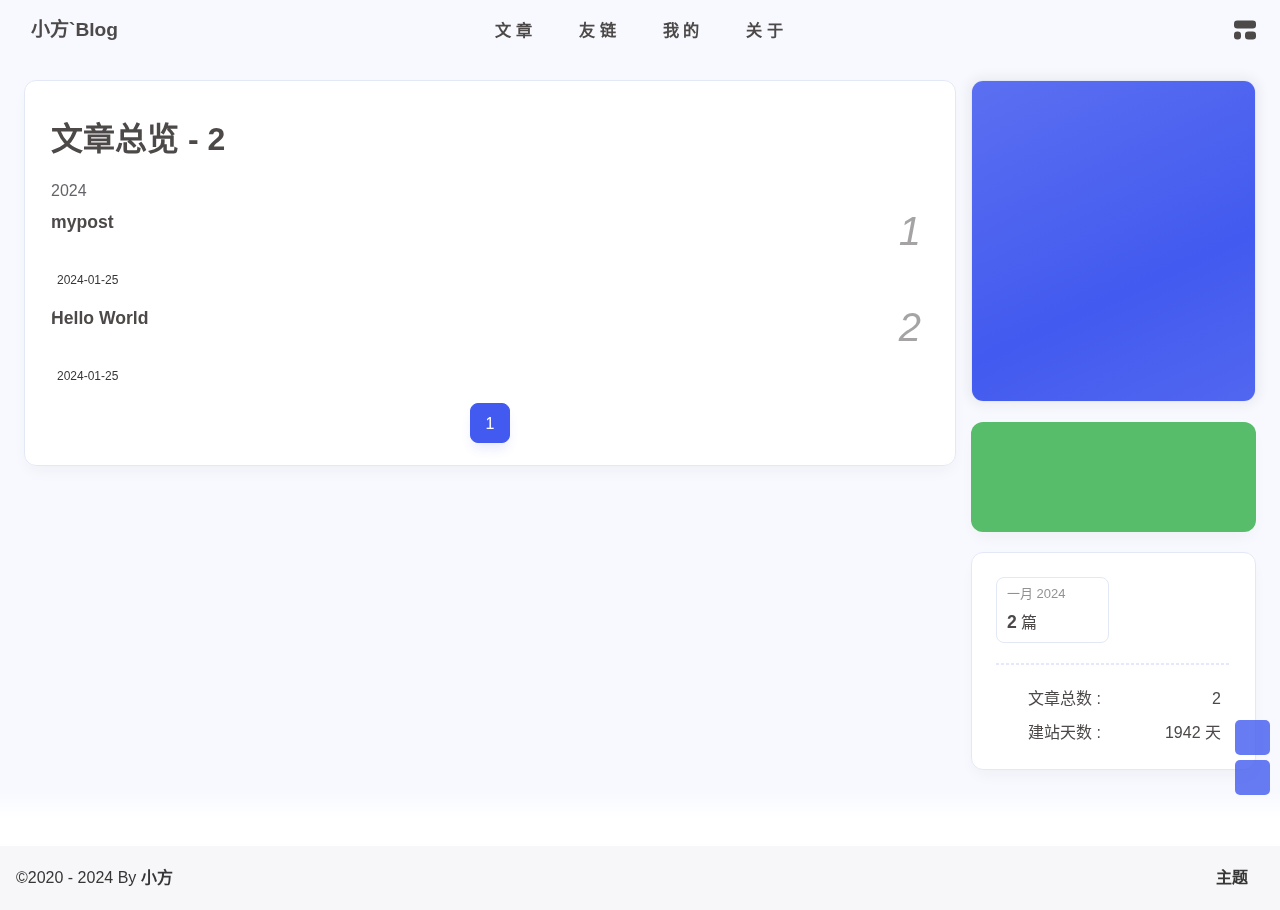
==== archives/index.html @ be7a4ee2 "Site updated: 2024-01-31 00:16:30" ====
<!DOCTYPE html><html lang="zh-CN" data-theme="light"><head><meta charset="UTF-8"><meta http-equiv="X-UA-Compatible" content="IE=edge"><meta name="viewport" content="width=device-width, initial-scale=1.0, user-scalable=no"><title>归档 | 小方`Blog</title><meta name="keywords" content="小方,小方的博客,博客,小方博客,方志伟,Blog"><meta name="author" content="小方,fzw1a1a@gmail.com"><meta name="copyright" content="小方"><meta name="format-detection" content="telephone=no"><meta name="theme-color" content="#f7f9fe"><meta name="mobile-web-app-capable" content="yes"><meta name="apple-touch-fullscreen" content="yes"><meta name="apple-mobile-web-app-title" content="归档"><meta name="application-name" content="归档"><meta name="apple-mobile-web-app-capable" content="yes"><meta name="apple-mobile-web-app-status-bar-style" content="#f7f9fe"><meta property="og:type" content="website"><meta property="og:title" content="归档"><meta property="og:url" content="http://example.com/archives/index.html"><meta property="og:site_name" content="小方`Blog"><meta property="og:description" content="归档"><meta property="og:locale" content="zh-CN"><meta property="og:image" content="https://bu.dusays.com/2023/04/27/64496e511b09c.jpg"><meta property="article:author" content="小方"><meta property="article:tag" content="小方,小方的博客,博客,小方博客,方志伟,Blog"><meta name="twitter:card" content="summary"><meta name="twitter:image" content="https://bu.dusays.com/2023/04/27/64496e511b09c.jpg"><meta name="description" content="归档"><link rel="shortcut icon" href="/favicon.ico"><link rel="canonical" href="http://example.com/archives/"><link rel="preconnect" href="//cdn.cbd.int"/><meta name="google-site-verification" content="xxx"/><meta name="baidu-site-verification" content="code-xxx"/><meta name="msvalidate.01" content="xxx"/><link rel="stylesheet" href="/css/index.css"><link rel="stylesheet" href="https://cdn.cbd.int/node-snackbar@0.1.16/dist/snackbar.min.css" media="print" onload="this.media='all'"><link rel="stylesheet" href="https://cdn.cbd.int/@fancyapps/ui@5.0.28/dist/fancybox/fancybox.css" media="print" onload="this.media='all'"><script>const GLOBAL_CONFIG = {
  linkPageTop: undefined,
  peoplecanvas: {"enable":true,"img":"https://upload-bbs.miyoushe.com/upload/2023/09/03/125766904/ee23df8517f3c3e3efc4145658269c06_5714860933110284659.png"},
  postHeadAiDescription: {"enable":true,"gptName":"AnZhiYu","mode":"local","switchBtn":false,"btnLink":"https://afdian.net/item/886a79d4db6711eda42a52540025c377","randomNum":3,"basicWordCount":1000,"key":"xxxx","Referer":"https://xx.xx/"},
  diytitle: {"enable":true,"leaveTitle":"w(ﾟДﾟ)w 不要走！再看看嘛！","backTitle":"♪(^∇^*)欢迎肥来！"},
  LA51: undefined,
  greetingBox: undefined,
  twikooEnvId: '',
  commentBarrageConfig:undefined,
  root: '/',
  preloader: {"source":3},
  friends_vue_info: undefined,
  navMusic: true,
  mainTone: undefined,
  authorStatus: undefined,
  algolia: undefined,
  localSearch: {"path":"/search.xml","preload":true,"languages":{"hits_empty":"找不到您查询的内容：${query}"}},
  translate: {"defaultEncoding":2,"translateDelay":0,"msgToTraditionalChinese":"繁","msgToSimplifiedChinese":"简","rightMenuMsgToTraditionalChinese":"转为繁体","rightMenuMsgToSimplifiedChinese":"转为简体"},
  noticeOutdate: undefined,
  highlight: {"plugin":"highlight.js","highlightCopy":true,"highlightLang":true,"highlightHeightLimit":330},
  copy: {
    success: '复制成功',
    error: '复制错误',
    noSupport: '浏览器不支持'
  },
  relativeDate: {
    homepage: false,
    simplehomepage: true,
    post: false
  },
  runtime: '天',
  date_suffix: {
    just: '刚刚',
    min: '分钟前',
    hour: '小时前',
    day: '天前',
    month: '个月前'
  },
  copyright: {"copy":true,"copyrightEbable":false,"limitCount":50,"languages":{"author":"作者: 小方","link":"链接: ","source":"来源: 小方`Blog","info":"著作权归作者所有。商业转载请联系作者获得授权，非商业转载请注明出处。","copySuccess":"复制成功，复制和转载请标注本文地址"}},
  lightbox: 'fancybox',
  Snackbar: {"chs_to_cht":"你已切换为繁体","cht_to_chs":"你已切换为简体","day_to_night":"你已切换为深色模式","night_to_day":"你已切换为浅色模式","bgLight":"#425AEF","bgDark":"#1f1f1f","position":"top-center"},
  source: {
    justifiedGallery: {
      js: 'https://cdn.cbd.int/flickr-justified-gallery@2.1.2/dist/fjGallery.min.js',
      css: 'https://cdn.cbd.int/flickr-justified-gallery@2.1.2/dist/fjGallery.css'
    }
  },
  isPhotoFigcaption: false,
  islazyload: true,
  isAnchor: false,
  shortcutKey: undefined,
  autoDarkmode: true
}</script><script id="config-diff">var GLOBAL_CONFIG_SITE = {
  configTitle: '小方`Blog',
  title: '归档',
  postAI: '',
  pageFillDescription: '归档',
  isPost: false,
  isHome: false,
  isHighlightShrink: true,
  isToc: false,
  postUpdate: '2024-01-31 00:16:24',
  postMainColor: '',
}</script><noscript><style type="text/css">
  #nav {
    opacity: 1
  }
  .justified-gallery img {
    opacity: 1
  }

  #recent-posts time,
  #post-meta time {
    display: inline !important
  }
</style></noscript><script>(win=>{
      win.saveToLocal = {
        set: (key, value, ttl) => {
          if (ttl === 0) return
          const now = Date.now()
          const expiry = now + ttl * 86400000
          const item = {
            value,
            expiry
          }
          localStorage.setItem(key, JSON.stringify(item))
        },
      
        get: key => {
          const itemStr = localStorage.getItem(key)
      
          if (!itemStr) {
            return undefined
          }
          const item = JSON.parse(itemStr)
          const now = Date.now()
      
          if (now > item.expiry) {
            localStorage.removeItem(key)
            return undefined
          }
          return item.value
        }
      }
    
      win.getScript = (url, attr = {}) => new Promise((resolve, reject) => {
        const script = document.createElement('script')
        script.src = url
        script.async = true
        script.onerror = reject
        script.onload = script.onreadystatechange = function() {
          const loadState = this.readyState
          if (loadState && loadState !== 'loaded' && loadState !== 'complete') return
          script.onload = script.onreadystatechange = null
          resolve()
        }

        Object.keys(attr).forEach(key => {
          script.setAttribute(key, attr[key])
        })

        document.head.appendChild(script)
      })
    
      win.getCSS = (url, id = false) => new Promise((resolve, reject) => {
        const link = document.createElement('link')
        link.rel = 'stylesheet'
        link.href = url
        if (id) link.id = id
        link.onerror = reject
        link.onload = link.onreadystatechange = function() {
          const loadState = this.readyState
          if (loadState && loadState !== 'loaded' && loadState !== 'complete') return
          link.onload = link.onreadystatechange = null
          resolve()
        }
        document.head.appendChild(link)
      })
    
      win.activateDarkMode = () => {
        document.documentElement.setAttribute('data-theme', 'dark')
        if (document.querySelector('meta[name="theme-color"]') !== null) {
          document.querySelector('meta[name="theme-color"]').setAttribute('content', '#18171d')
        }
      }
      win.activateLightMode = () => {
        document.documentElement.setAttribute('data-theme', 'light')
        if (document.querySelector('meta[name="theme-color"]') !== null) {
          document.querySelector('meta[name="theme-color"]').setAttribute('content', '#f7f9fe')
        }
      }
      const t = saveToLocal.get('theme')
    
          const isDarkMode = window.matchMedia('(prefers-color-scheme: dark)').matches
          const isLightMode = window.matchMedia('(prefers-color-scheme: light)').matches
          const isNotSpecified = window.matchMedia('(prefers-color-scheme: no-preference)').matches
          const hasNoSupport = !isDarkMode && !isLightMode && !isNotSpecified

          if (t === undefined) {
            if (isLightMode) activateLightMode()
            else if (isDarkMode) activateDarkMode()
            else if (isNotSpecified || hasNoSupport) {
              const now = new Date()
              const hour = now.getHours()
              const isNight = hour <= 6 || hour >= 18
              isNight ? activateDarkMode() : activateLightMode()
            }
            window.matchMedia('(prefers-color-scheme: dark)').addListener(e => {
              if (saveToLocal.get('theme') === undefined) {
                e.matches ? activateDarkMode() : activateLightMode()
              }
            })
          } else if (t === 'light') activateLightMode()
          else activateDarkMode()
        
      const asideStatus = saveToLocal.get('aside-status')
      if (asideStatus !== undefined) {
        if (asideStatus === 'hide') {
          document.documentElement.classList.add('hide-aside')
        } else {
          document.documentElement.classList.remove('hide-aside')
        }
      }
    
      const detectApple = () => {
        if(/iPad|iPhone|iPod|Macintosh/.test(navigator.userAgent)){
          document.documentElement.classList.add('apple')
        }
      }
      detectApple()
    })(window)</script><meta name="generator" content="Hexo 6.3.0"></head><body data-type="anzhiyu"><div id="web_bg"></div><div id="an_music_bg"></div><div id="loading-box" onclick="document.getElementById(&quot;loading-box&quot;).classList.add(&quot;loaded&quot;)"><div class="loading-bg"><img class="loading-img nolazyload" alt="加载头像" src="https://npm.elemecdn.com/anzhiyu-blog-static@1.0.4/img/avatar.jpg"/><div class="loading-image-dot"></div></div></div><script>const preloader = {
  endLoading: () => {
    document.getElementById('loading-box').classList.add("loaded");
  },
  initLoading: () => {
    document.getElementById('loading-box').classList.remove("loaded")
  }
}
window.addEventListener('load',()=> { preloader.endLoading() })
setTimeout(function(){preloader.endLoading();},10000)

if (true) {
  document.addEventListener('pjax:send', () => { preloader.initLoading() })
  document.addEventListener('pjax:complete', () => { preloader.endLoading() })
}</script><link rel="stylesheet" href="https://cdn.cbd.int/anzhiyu-theme-static@1.1.10/progress_bar/progress_bar.css"/><script async="async" src="https://cdn.cbd.int/pace-js@1.2.4/pace.min.js" data-pace-options="{ &quot;restartOnRequestAfter&quot;:false,&quot;eventLag&quot;:false}"></script><div class="page" id="body-wrap"><header class="not-top-img" id="page-header"><nav id="nav"><div id="nav-group"><span id="blog_name"><a id="site-name" href="/" accesskey="h"><div class="title">小方`Blog</div><i class="anzhiyufont anzhiyu-icon-house-chimney"></i></a><div id="he-plugin-simple"></div><script>var WIDGET = {
  "CONFIG": {
    "modules": "0124",
    "background": "2",
    "tmpColor": "FFFFFF",
    "tmpSize": "16",
    "cityColor": "FFFFFF",
    "citySize": "16",
    "aqiColor": "E8D87B",
    "aqiSize": "16",
    "weatherIconSize": "24",
    "alertIconSize": "18",
    "padding": "10px 10px 10px 10px",
    "shadow": "0",
    "language": "auto",
    "borderRadius": "20",
    "fixed": "true",
    "vertical": "top",
    "horizontal": "left",
    "left": "20",
    "top": "7.1",
    "key": "df245676fb434a0691ead1c63341cd94"
  }
}
</script><link rel="stylesheet" href="https://widget.qweather.net/simple/static/css/he-simple.css?v=1.4.0"/><script src="https://widget.qweather.net/simple/static/js/he-simple.js?v=1.4.0"></script></span><div class="mask-name-container"><div id="name-container"><a id="page-name" href="javascript:anzhiyu.scrollToDest(0, 500)">PAGE_NAME</a></div></div><div id="menus"><div class="menus_items"><div class="menus_item"><a class="site-page" href="javascript:void(0);"><span> 文章</span></a><ul class="menus_item_child"><li><a class="site-page child faa-parent animated-hover" href="/archives/"><i class="anzhiyufont anzhiyu-icon-box-archive faa-tada" style="font-size: 0.9em;"></i><span> 隧道</span></a></li><li><a class="site-page child faa-parent animated-hover" href="/categories/"><i class="anzhiyufont anzhiyu-icon-shapes faa-tada" style="font-size: 0.9em;"></i><span> 分类</span></a></li><li><a class="site-page child faa-parent animated-hover" href="/tags/"><i class="anzhiyufont anzhiyu-icon-tags faa-tada" style="font-size: 0.9em;"></i><span> 标签</span></a></li></ul></div><div class="menus_item"><a class="site-page" href="javascript:void(0);"><span> 友链</span></a><ul class="menus_item_child"><li><a class="site-page child faa-parent animated-hover" href="/link/"><i class="anzhiyufont anzhiyu-icon-link faa-tada" style="font-size: 0.9em;"></i><span> 友人帐</span></a></li><li><a class="site-page child faa-parent animated-hover" href="/fcircle/"><i class="anzhiyufont anzhiyu-icon-artstation faa-tada" style="font-size: 0.9em;"></i><span> 朋友圈</span></a></li><li><a class="site-page child faa-parent animated-hover" href="/comments/"><i class="anzhiyufont anzhiyu-icon-envelope faa-tada" style="font-size: 0.9em;"></i><span> 留言板</span></a></li></ul></div><div class="menus_item"><a class="site-page" href="javascript:void(0);"><span> 我的</span></a><ul class="menus_item_child"><li><a class="site-page child faa-parent animated-hover" href="/music/"><i class="anzhiyufont anzhiyu-icon-music faa-tada" style="font-size: 0.9em;"></i><span> 音乐馆</span></a></li><li><a class="site-page child faa-parent animated-hover" href="/bangumis/"><i class="anzhiyufont anzhiyu-icon-bilibili faa-tada" style="font-size: 0.9em;"></i><span> 追番页</span></a></li><li><a class="site-page child faa-parent animated-hover" href="/album/"><i class="anzhiyufont anzhiyu-icon-images faa-tada" style="font-size: 0.9em;"></i><span> 相册集</span></a></li><li><a class="site-page child faa-parent animated-hover" href="/air-conditioner/"><i class="anzhiyufont anzhiyu-icon-fan faa-tada" style="font-size: 0.9em;"></i><span> 小空调</span></a></li></ul></div><div class="menus_item"><a class="site-page" href="javascript:void(0);"><span> 关于</span></a><ul class="menus_item_child"><li><a class="site-page child faa-parent animated-hover" href="/about/"><i class="anzhiyufont anzhiyu-icon-paper-plane faa-tada" style="font-size: 0.9em;"></i><span> 关于本人</span></a></li><li><a class="site-page child faa-parent animated-hover" href="/essay/"><i class="anzhiyufont anzhiyu-icon-lightbulb faa-tada" style="font-size: 0.9em;"></i><span> 闲言碎语</span></a></li><li><a class="site-page child faa-parent animated-hover" href="javascript:toRandomPost()"><i class="anzhiyufont anzhiyu-icon-shoe-prints1 faa-tada" style="font-size: 0.9em;"></i><span> 随便逛逛</span></a></li></ul></div></div></div><div id="nav-right"><div class="nav-button" id="randomPost_button"><a class="site-page" onclick="toRandomPost()" title="随机前往一个文章" href="javascript:void(0);"><i class="anzhiyufont anzhiyu-icon-dice"></i></a></div><div class="nav-button" id="search-button"><a class="site-page social-icon search" href="javascript:void(0);" title="搜索🔍" accesskey="s"><i class="anzhiyufont anzhiyu-icon-magnifying-glass"></i><span> 搜索</span></a></div><input id="center-console" type="checkbox"/><label class="widget" for="center-console" title="中控台" onclick="anzhiyu.switchConsole();"><i class="left"></i><i class="widget center"></i><i class="widget right"></i></label><div id="console"><div class="console-card-group-reward"><ul class="reward-all console-card"><li class="reward-item"><a href="https://npm.elemecdn.com/anzhiyu-blog@1.1.6/img/post/common/qrcode-weichat.png" target="_blank"><img class="post-qr-code-img" alt="微信" src= "[data-uri]" onerror="this.onerror=null,this.src=&quot;/img/404.jpg&quot;" data-lazy-src="https://npm.elemecdn.com/anzhiyu-blog@1.1.6/img/post/common/qrcode-weichat.png"/></a><div class="post-qr-code-desc">微信</div></li><li class="reward-item"><a href="https://npm.elemecdn.com/anzhiyu-blog@1.1.6/img/post/common/qrcode-alipay.png" target="_blank"><img class="post-qr-code-img" alt="支付宝" src= "[data-uri]" onerror="this.onerror=null,this.src=&quot;/img/404.jpg&quot;" data-lazy-src="https://npm.elemecdn.com/anzhiyu-blog@1.1.6/img/post/common/qrcode-alipay.png"/></a><div class="post-qr-code-desc">支付宝</div></li></ul></div><div class="console-card-group"><div class="console-card-group-left"><div class="console-card" id="card-newest-comments"><div class="card-content"><div class="author-content-item-tips">互动</div><span class="author-content-item-title"> 最新评论</span></div><div class="aside-list"><span>正在加载中...</span></div></div></div><div class="console-card-group-right"><div class="console-card tags"><div class="card-content"><div class="author-content-item-tips">兴趣点</div><span class="author-content-item-title">寻找你感兴趣的领域</span></div></div><div class="console-card history"><div class="item-headline"><i class="anzhiyufont anzhiyu-icon-box-archiv"></i><span>文章</span></div><div class="card-archives"><div class="item-headline"><i class="anzhiyufont anzhiyu-icon-archive"></i><span>归档</span></div><ul class="card-archive-list"><li class="card-archive-list-item"><a class="card-archive-list-link" href="/archives/2024/01/"><span class="card-archive-list-date">一月 2024</span><div class="card-archive-list-count-group"><span class="card-archive-list-count">2</span><span>篇</span></div></a></li></ul></div><hr/></div></div></div><div class="button-group"><div class="console-btn-item"><a class="darkmode_switchbutton" title="显示模式切换" href="javascript:void(0);"><i class="anzhiyufont anzhiyu-icon-moon"></i></a></div><div class="console-btn-item" id="consoleHideAside" onclick="anzhiyu.hideAsideBtn()" title="边栏显示控制"><a class="asideSwitch"><i class="anzhiyufont anzhiyu-icon-arrows-left-right"></i></a></div><div class="console-btn-item" id="consoleMusic" onclick="anzhiyu.musicToggle()" title="音乐开关"><a class="music-switch"><i class="anzhiyufont anzhiyu-icon-music"></i></a></div></div><div class="console-mask" onclick="anzhiyu.hideConsole()" href="javascript:void(0);"></div></div><div class="nav-button" id="nav-totop"><a class="totopbtn" href="javascript:void(0);"><i class="anzhiyufont anzhiyu-icon-arrow-up"></i><span id="percent" onclick="anzhiyu.scrollToDest(0,500)">0</span></a></div><div id="toggle-menu"><a class="site-page" href="javascript:void(0);" title="切换"><i class="anzhiyufont anzhiyu-icon-bars"></i></a></div></div></div></nav></header><main id="blog-container"><div class="layout" id="content-inner"><div id="archive"><div class="article-sort-title">文章总览 - 2</div><div class="article-sort"><div class="article-sort-item year"><span>2024</span></div><div class="article-sort-item no-article-cover"><div class="article-sort-item-info"><a class="article-sort-item-title" href="/posts/bd9a.html" title="mypost">mypost</a><span class="article-sort-item-index">1</span><div class="article-meta-wrap"><div class="article-sort-item-time"><i class="anzhiyufont anzhiyu-icon-calendar-alt"></i><time class="post-meta-date-created" datetime="2024-01-25T00:39:28.000Z" title="发表于 2024-01-25 08:39:28">2024-01-25</time></div></div></div></div><div class="article-sort-item no-article-cover"><div class="article-sort-item-info"><a class="article-sort-item-title" href="/posts/3eeb.html" title="Hello World">Hello World</a><span class="article-sort-item-index">2</span><div class="article-meta-wrap"><div class="article-sort-item-time"><i class="anzhiyufont anzhiyu-icon-calendar-alt"></i><time class="post-meta-date-created" datetime="2024-01-24T19:11:52.735Z" title="发表于 2024-01-25 03:11:52">2024-01-25</time></div></div></div></div></div><nav id="pagination"><div class="pagination"><span class="page-number current">1</span></div></nav></div><div class="aside-content" id="aside-content"><div class="card-widget card-info"><div class="card-content"><div class="author-info-avatar"><img class="avatar-img" src= "[data-uri]" onerror="this.onerror=null,this.src=&quot;/img/404.jpg&quot;" data-lazy-src="https://bu.dusays.com/2023/04/27/64496e511b09c.jpg" onerror="this.onerror=null;this.src='/img/friend_404.gif'" alt="avatar"/></div><div class="author-info__description">一个有趣的博客</div></div></div><div class="card-widget anzhiyu-right-widget" id="card-wechat" onclick="null"><div id="flip-wrapper"><div id="flip-content"><div class="face" style="background: url(https://bu.dusays.com/2023/01/13/63c02edf44033.png) center center / 100% no-repeat"></div><div class="back face" style="background: url(https://bu.dusays.com/2023/05/13/645fa415e8694.png) center center / 100% no-repeat"></div></div></div></div><div class="sticky_layout"><div class="card-widget"><div class="card-archives"><div class="item-headline"><i class="anzhiyufont anzhiyu-icon-archive"></i><span>归档</span></div><ul class="card-archive-list"><li class="card-archive-list-item"><a class="card-archive-list-link" href="/archives/2024/01/"><span class="card-archive-list-date">一月 2024</span><div class="card-archive-list-count-group"><span class="card-archive-list-count">2</span><span>篇</span></div></a></li></ul></div><hr/><div class="card-webinfo"><div class="item-headline"><i class="anzhiyufont anzhiyu-icon-chart-line"></i><span>网站资讯</span></div><div class="webinfo"><div class="webinfo-item"><div class="webinfo-item-title"><i class="anzhiyufont anzhiyu-icon-file-lines"></i><div class="item-name">文章总数 :</div></div><div class="item-count">2</div></div><div class="webinfo-item"><div class="webinfo-item-title"><i class="anzhiyufont anzhiyu-icon-stopwatch"></i><div class="item-name">建站天数 :</div></div><div class="item-count" id="runtimeshow" data-publishDate="2021-03-31T16:00:00.000Z"><i class="anzhiyufont anzhiyu-icon-spinner anzhiyu-spin"></i></div></div></div></div></div></div></div></div></main><footer id="footer"><div id="footer-wrap"></div><div id="footer-bar"><div class="footer-bar-links"><div class="footer-bar-left"><div id="footer-bar-tips"><div class="copyright">&copy;2020 - 2024 By <a class="footer-bar-link" href="/" title="小方" target="_blank">小方</a></div></div><div id="footer-type-tips"></div></div><div class="footer-bar-right"><a class="footer-bar-link" target="_blank" rel="noopener" href="https://github.com/anzhiyu-c/hexo-theme-anzhiyu" title="主题">主题</a></div></div></div></footer></div><div id="sidebar"><div id="menu-mask"></div><div id="sidebar-menus"><div class="sidebar-site-data site-data is-center"><a href="/archives/" title="archive"><div class="headline">文章</div><div class="length-num">2</div></a><a href="/tags/" title="tag"><div class="headline">标签</div><div class="length-num">0</div></a><a href="/categories/" title="category"><div class="headline">分类</div><div class="length-num">0</div></a></div><span class="sidebar-menu-item-title">功能</span><div class="sidebar-menu-item"><a class="darkmode_switchbutton menu-child" href="javascript:void(0);" title="显示模式"><i class="anzhiyufont anzhiyu-icon-circle-half-stroke"></i><span>显示模式</span></a></div><div class="back-menu-list-groups"><div class="back-menu-list-group"><div class="back-menu-list-title">网页</div><div class="back-menu-list"><a class="back-menu-item" target="_blank" rel="noopener" href="https://blog.anheyu.com/" title="博客"><img class="back-menu-item-icon" src= "[data-uri]" onerror="this.onerror=null,this.src=&quot;/img/404.jpg&quot;" data-lazy-src="/img/favicon.ico" alt="博客"/><span class="back-menu-item-text">博客</span></a></div></div><div class="back-menu-list-group"><div class="back-menu-list-title">项目</div><div class="back-menu-list"><a class="back-menu-item" target="_blank" rel="noopener" href="https://image.anheyu.com/" title="安知鱼图床"><img class="back-menu-item-icon" src= "[data-uri]" onerror="this.onerror=null,this.src=&quot;/img/404.jpg&quot;" data-lazy-src="https://image.anheyu.com/favicon.ico" alt="安知鱼图床"/><span class="back-menu-item-text">安知鱼图床</span></a></div></div></div><div class="menus_items"><div class="menus_item"><a class="site-page" href="javascript:void(0);"><span> 文章</span></a><ul class="menus_item_child"><li><a class="site-page child faa-parent animated-hover" href="/archives/"><i class="anzhiyufont anzhiyu-icon-box-archive faa-tada" style="font-size: 0.9em;"></i><span> 隧道</span></a></li><li><a class="site-page child faa-parent animated-hover" href="/categories/"><i class="anzhiyufont anzhiyu-icon-shapes faa-tada" style="font-size: 0.9em;"></i><span> 分类</span></a></li><li><a class="site-page child faa-parent animated-hover" href="/tags/"><i class="anzhiyufont anzhiyu-icon-tags faa-tada" style="font-size: 0.9em;"></i><span> 标签</span></a></li></ul></div><div class="menus_item"><a class="site-page" href="javascript:void(0);"><span> 友链</span></a><ul class="menus_item_child"><li><a class="site-page child faa-parent animated-hover" href="/link/"><i class="anzhiyufont anzhiyu-icon-link faa-tada" style="font-size: 0.9em;"></i><span> 友人帐</span></a></li><li><a class="site-page child faa-parent animated-hover" href="/fcircle/"><i class="anzhiyufont anzhiyu-icon-artstation faa-tada" style="font-size: 0.9em;"></i><span> 朋友圈</span></a></li><li><a class="site-page child faa-parent animated-hover" href="/comments/"><i class="anzhiyufont anzhiyu-icon-envelope faa-tada" style="font-size: 0.9em;"></i><span> 留言板</span></a></li></ul></div><div class="menus_item"><a class="site-page" href="javascript:void(0);"><span> 我的</span></a><ul class="menus_item_child"><li><a class="site-page child faa-parent animated-hover" href="/music/"><i class="anzhiyufont anzhiyu-icon-music faa-tada" style="font-size: 0.9em;"></i><span> 音乐馆</span></a></li><li><a class="site-page child faa-parent animated-hover" href="/bangumis/"><i class="anzhiyufont anzhiyu-icon-bilibili faa-tada" style="font-size: 0.9em;"></i><span> 追番页</span></a></li><li><a class="site-page child faa-parent animated-hover" href="/album/"><i class="anzhiyufont anzhiyu-icon-images faa-tada" style="font-size: 0.9em;"></i><span> 相册集</span></a></li><li><a class="site-page child faa-parent animated-hover" href="/air-conditioner/"><i class="anzhiyufont anzhiyu-icon-fan faa-tada" style="font-size: 0.9em;"></i><span> 小空调</span></a></li></ul></div><div class="menus_item"><a class="site-page" href="javascript:void(0);"><span> 关于</span></a><ul class="menus_item_child"><li><a class="site-page child faa-parent animated-hover" href="/about/"><i class="anzhiyufont anzhiyu-icon-paper-plane faa-tada" style="font-size: 0.9em;"></i><span> 关于本人</span></a></li><li><a class="site-page child faa-parent animated-hover" href="/essay/"><i class="anzhiyufont anzhiyu-icon-lightbulb faa-tada" style="font-size: 0.9em;"></i><span> 闲言碎语</span></a></li><li><a class="site-page child faa-parent animated-hover" href="javascript:toRandomPost()"><i class="anzhiyufont anzhiyu-icon-shoe-prints1 faa-tada" style="font-size: 0.9em;"></i><span> 随便逛逛</span></a></li></ul></div></div><span class="sidebar-menu-item-title">标签</span></div></div><div id="rightside"><div id="rightside-config-hide"><button id="translateLink" type="button" title="简繁转换">繁</button><button id="darkmode" type="button" title="浅色和深色模式转换"><i class="anzhiyufont anzhiyu-icon-circle-half-stroke"></i></button><button id="hide-aside-btn" type="button" title="单栏和双栏切换"><i class="anzhiyufont anzhiyu-icon-arrows-left-right"></i></button></div><div id="rightside-config-show"><button id="rightside-config" type="button" title="设置"><i class="anzhiyufont anzhiyu-icon-gear"></i></button><button id="go-up" type="button" title="回到顶部"><i class="anzhiyufont anzhiyu-icon-arrow-up"></i></button></div></div><div id="nav-music"><a id="nav-music-hoverTips" onclick="anzhiyu.musicToggle()" accesskey="m">播放音乐</a><div id="console-music-bg"></div><meting-js id="8152976493" server="netease" type="playlist" mutex="true" preload="none" theme="var(--anzhiyu-main)" data-lrctype="0" order="random" volume="0.7"></meting-js></div><div id="local-search"><div class="search-dialog"><nav class="search-nav"><span class="search-dialog-title">搜索</span><span id="loading-status"></span><button class="search-close-button"><i class="anzhiyufont anzhiyu-icon-xmark"></i></button></nav><div class="is-center" id="loading-database"><i class="anzhiyufont anzhiyu-icon-spinner anzhiyu-pulse-icon"></i><span>  数据库加载中</span></div><div class="search-wrap"><div id="local-search-input"><div class="local-search-box"><input class="local-search-box--input" placeholder="搜索文章" type="text"/></div></div><hr/><div id="local-search-results"></div></div></div><div id="search-mask"></div></div><div id="rightMenu"><div class="rightMenu-group rightMenu-small"><div class="rightMenu-item" id="menu-backward"><i class="anzhiyufont anzhiyu-icon-arrow-left"></i></div><div class="rightMenu-item" id="menu-forward"><i class="anzhiyufont anzhiyu-icon-arrow-right"></i></div><div class="rightMenu-item" id="menu-refresh"><i class="anzhiyufont anzhiyu-icon-arrow-rotate-right" style="font-size: 1rem;"></i></div><div class="rightMenu-item" id="menu-top"><i class="anzhiyufont anzhiyu-icon-arrow-up"></i></div></div><div class="rightMenu-group rightMenu-line rightMenuPlugin"><div class="rightMenu-item" id="menu-copytext"><i class="anzhiyufont anzhiyu-icon-copy"></i><span>复制选中文本</span></div><div class="rightMenu-item" id="menu-pastetext"><i class="anzhiyufont anzhiyu-icon-paste"></i><span>粘贴文本</span></div><a class="rightMenu-item" id="menu-commenttext"><i class="anzhiyufont anzhiyu-icon-comment-medical"></i><span>引用到评论</span></a><div class="rightMenu-item" id="menu-newwindow"><i class="anzhiyufont anzhiyu-icon-window-restore"></i><span>新窗口打开</span></div><div class="rightMenu-item" id="menu-copylink"><i class="anzhiyufont anzhiyu-icon-link"></i><span>复制链接地址</span></div><div class="rightMenu-item" id="menu-copyimg"><i class="anzhiyufont anzhiyu-icon-images"></i><span>复制此图片</span></div><div class="rightMenu-item" id="menu-downloadimg"><i class="anzhiyufont anzhiyu-icon-download"></i><span>下载此图片</span></div><div class="rightMenu-item" id="menu-newwindowimg"><i class="anzhiyufont anzhiyu-icon-window-restore"></i><span>新窗口打开图片</span></div><div class="rightMenu-item" id="menu-search"><i class="anzhiyufont anzhiyu-icon-magnifying-glass"></i><span>站内搜索</span></div><div class="rightMenu-item" id="menu-searchBaidu"><i class="anzhiyufont anzhiyu-icon-magnifying-glass"></i><span>百度搜索</span></div><div class="rightMenu-item" id="menu-music-toggle"><i class="anzhiyufont anzhiyu-icon-play"></i><span>播放音乐</span></div><div class="rightMenu-item" id="menu-music-back"><i class="anzhiyufont anzhiyu-icon-backward"></i><span>切换到上一首</span></div><div class="rightMenu-item" id="menu-music-forward"><i class="anzhiyufont anzhiyu-icon-forward"></i><span>切换到下一首</span></div><div class="rightMenu-item" id="menu-music-playlist" onclick="window.open(&quot;https://y.qq.com/n/ryqq/playlist/8802438608&quot;, &quot;_blank&quot;);" style="display: none;"><i class="anzhiyufont anzhiyu-icon-radio"></i><span>查看所有歌曲</span></div><div class="rightMenu-item" id="menu-music-copyMusicName"><i class="anzhiyufont anzhiyu-icon-copy"></i><span>复制歌名</span></div></div><div class="rightMenu-group rightMenu-line rightMenuOther"><a class="rightMenu-item menu-link" id="menu-randomPost"><i class="anzhiyufont anzhiyu-icon-shuffle"></i><span>随便逛逛</span></a><a class="rightMenu-item menu-link" href="/categories/"><i class="anzhiyufont anzhiyu-icon-cube"></i><span>博客分类</span></a><a class="rightMenu-item menu-link" href="/tags/"><i class="anzhiyufont anzhiyu-icon-tags"></i><span>文章标签</span></a></div><div class="rightMenu-group rightMenu-line rightMenuOther"><a class="rightMenu-item" id="menu-copy" href="javascript:void(0);"><i class="anzhiyufont anzhiyu-icon-copy"></i><span>复制地址</span></a><a class="rightMenu-item" id="menu-commentBarrage" href="javascript:void(0);"><i class="anzhiyufont anzhiyu-icon-message"></i><span class="menu-commentBarrage-text">关闭热评</span></a><a class="rightMenu-item" id="menu-darkmode" href="javascript:void(0);"><i class="anzhiyufont anzhiyu-icon-circle-half-stroke"></i><span class="menu-darkmode-text">深色模式</span></a><a class="rightMenu-item" id="menu-translate" href="javascript:void(0);"><i class="anzhiyufont anzhiyu-icon-language"></i><span>轉為繁體</span></a></div></div><div id="rightmenu-mask"></div><div><script src="/js/utils.js"></script><script src="/js/main.js"></script><script src="/js/tw_cn.js"></script><script src="https://cdn.cbd.int/@fancyapps/ui@5.0.28/dist/fancybox/fancybox.umd.js"></script><script src="https://cdn.cbd.int/instant.page@5.2.0/instantpage.js" type="module"></script><script src="https://cdn.cbd.int/vanilla-lazyload@17.8.5/dist/lazyload.iife.min.js"></script><script src="https://cdn.cbd.int/node-snackbar@0.1.16/dist/snackbar.min.js"></script><canvas id="universe"></canvas><script async src="https://npm.elemecdn.com/anzhiyu-theme-static@1.0.0/dark/dark.js"></script><script>// 消除控制台打印
var HoldLog = console.log;
console.log = function () {};
let now1 = new Date();
queueMicrotask(() => {
  const Log = function () {
    HoldLog.apply(console, arguments);
  }; //在恢复前输出日志
  const grt = new Date("04/01/2021 00:00:00"); //此处修改你的建站时间或者网站上线时间
  now1.setTime(now1.getTime() + 250);
  const days = (now1 - grt) / 1000 / 60 / 60 / 24;
  const dnum = Math.floor(days);
  const ascll = [
    `欢迎使用安知鱼!`,
    `生活明朗, 万物可爱`,
    `
        
       █████╗ ███╗   ██╗███████╗██╗  ██╗██╗██╗   ██╗██╗   ██╗
      ██╔══██╗████╗  ██║╚══███╔╝██║  ██║██║╚██╗ ██╔╝██║   ██║
      ███████║██╔██╗ ██║  ███╔╝ ███████║██║ ╚████╔╝ ██║   ██║
      ██╔══██║██║╚██╗██║ ███╔╝  ██╔══██║██║  ╚██╔╝  ██║   ██║
      ██║  ██║██║ ╚████║███████╗██║  ██║██║   ██║   ╚██████╔╝
      ╚═╝  ╚═╝╚═╝  ╚═══╝╚══════╝╚═╝  ╚═╝╚═╝   ╚═╝    ╚═════╝
        
        `,
    "已上线",
    dnum,
    "天",
    "©2020 By 安知鱼 V1.6.12",
  ];
  const ascll2 = [`NCC2-036`, `调用前置摄像头拍照成功，识别为【小笨蛋】.`, `Photo captured: `, `🤪`];

  setTimeout(
    Log.bind(
      console,
      `\n%c${ascll[0]} %c ${ascll[1]} %c ${ascll[2]} %c${ascll[3]}%c ${ascll[4]}%c ${ascll[5]}\n\n%c ${ascll[6]}\n`,
      "color:#425AEF",
      "",
      "color:#425AEF",
      "color:#425AEF",
      "",
      "color:#425AEF",
      ""
    )
  );
  setTimeout(
    Log.bind(
      console,
      `%c ${ascll2[0]} %c ${ascll2[1]} %c \n${ascll2[2]} %c\n${ascll2[3]}\n`,
      "color:white; background-color:#4fd953",
      "",
      "",
      'background:url("https://npm.elemecdn.com/anzhiyu-blog@1.1.6/img/post/common/tinggge.gif") no-repeat;font-size:450%'
    )
  );

  setTimeout(Log.bind(console, "%c WELCOME %c 你好，小笨蛋.", "color:white; background-color:#4f90d9", ""));

  setTimeout(
    console.warn.bind(
      console,
      "%c ⚡ Powered by 安知鱼 %c 你正在访问 小方 的博客.",
      "color:white; background-color:#f0ad4e",
      ""
    )
  );

  setTimeout(Log.bind(console, "%c W23-12 %c 你已打开控制台.", "color:white; background-color:#4f90d9", ""));

  setTimeout(
    console.warn.bind(console, "%c S013-782 %c 你现在正处于监控中.", "color:white; background-color:#d9534f", "")
  );
});</script><script async src="/anzhiyu/random.js"></script><script src="/js/search/local-search.js"></script><div class="js-pjax"><input type="hidden" name="page-type" id="page-type" value="anzhiyu"></div><script>var visitorMail = "";
</script><script async data-pjax src="https://cdn.cbd.int/anzhiyu-theme-static@1.0.0/waterfall/waterfall.js"></script><script src="https://lf3-cdn-tos.bytecdntp.com/cdn/expire-1-M/qrcodejs/1.0.0/qrcode.min.js"></script><link rel="stylesheet" href="https://cdn.cbd.int/anzhiyu-theme-static@1.1.9/icon/ali_iconfont_css.css"><link rel="stylesheet" href="https://cdn.cbd.int/anzhiyu-theme-static@1.0.0/aplayer/APlayer.min.css" media="print" onload="this.media='all'"><script src="https://cdn.cbd.int/anzhiyu-blog-static@1.0.1/js/APlayer.min.js"></script><script src="https://cdn.cbd.int/hexo-anzhiyu-music@1.0.1/assets/js/Meting2.min.js"></script><script src="https://cdn.cbd.int/pjax@0.2.8/pjax.min.js"></script><script>let pjaxSelectors = ["head > title","#config-diff","#body-wrap","#rightside-config-hide","#rightside-config-show",".js-pjax"]
var pjax = new Pjax({
  elements: 'a:not([target="_blank"])',
  selectors: pjaxSelectors,
  cacheBust: false,
  analytics: false,
  scrollRestoration: false
})

document.addEventListener('pjax:send', function () {
  // removeEventListener scroll 
  anzhiyu.removeGlobalFnEvent('pjax')
  anzhiyu.removeGlobalFnEvent('themeChange')

  document.getElementById('rightside').classList.remove('rightside-show')
  
  if (window.aplayers) {
    for (let i = 0; i < window.aplayers.length; i++) {
      if (!window.aplayers[i].options.fixed) {
        window.aplayers[i].destroy()
      }
    }
  }

  typeof typed === 'object' && typed.destroy()

  //reset readmode
  const $bodyClassList = document.body.classList
  $bodyClassList.contains('read-mode') && $bodyClassList.remove('read-mode')
})

document.addEventListener('pjax:complete', function () {
  window.refreshFn()

  document.querySelectorAll('script[data-pjax]').forEach(item => {
    const newScript = document.createElement('script')
    const content = item.text || item.textContent || item.innerHTML || ""
    Array.from(item.attributes).forEach(attr => newScript.setAttribute(attr.name, attr.value))
    newScript.appendChild(document.createTextNode(content))
    item.parentNode.replaceChild(newScript, item)
  })

  GLOBAL_CONFIG.islazyload && window.lazyLoadInstance.update()

  typeof panguInit === 'function' && panguInit()

  // google analytics
  typeof gtag === 'function' && gtag('config', '', {'page_path': window.location.pathname});

  // baidu analytics
  typeof _hmt === 'object' && _hmt.push(['_trackPageview',window.location.pathname]);

  typeof loadMeting === 'function' && document.getElementsByClassName('aplayer').length && loadMeting()

  // prismjs
  typeof Prism === 'object' && Prism.highlightAll()
})

document.addEventListener('pjax:error', e => {
  if (e.request.status === 404) {
    pjax.loadUrl('/404.html')
  }
})</script><script charset="UTF-8" src="https://cdn.cbd.int/anzhiyu-theme-static@1.1.5/accesskey/accesskey.js"></script></div><div id="popup-window"><div class="popup-window-title">通知</div><div class="popup-window-divider"></div><div class="popup-window-content"><div class="popup-tip">你好呀</div><div class="popup-link"><i class="anzhiyufont anzhiyu-icon-arrow-circle-right"></i></div></div></div></body></html>
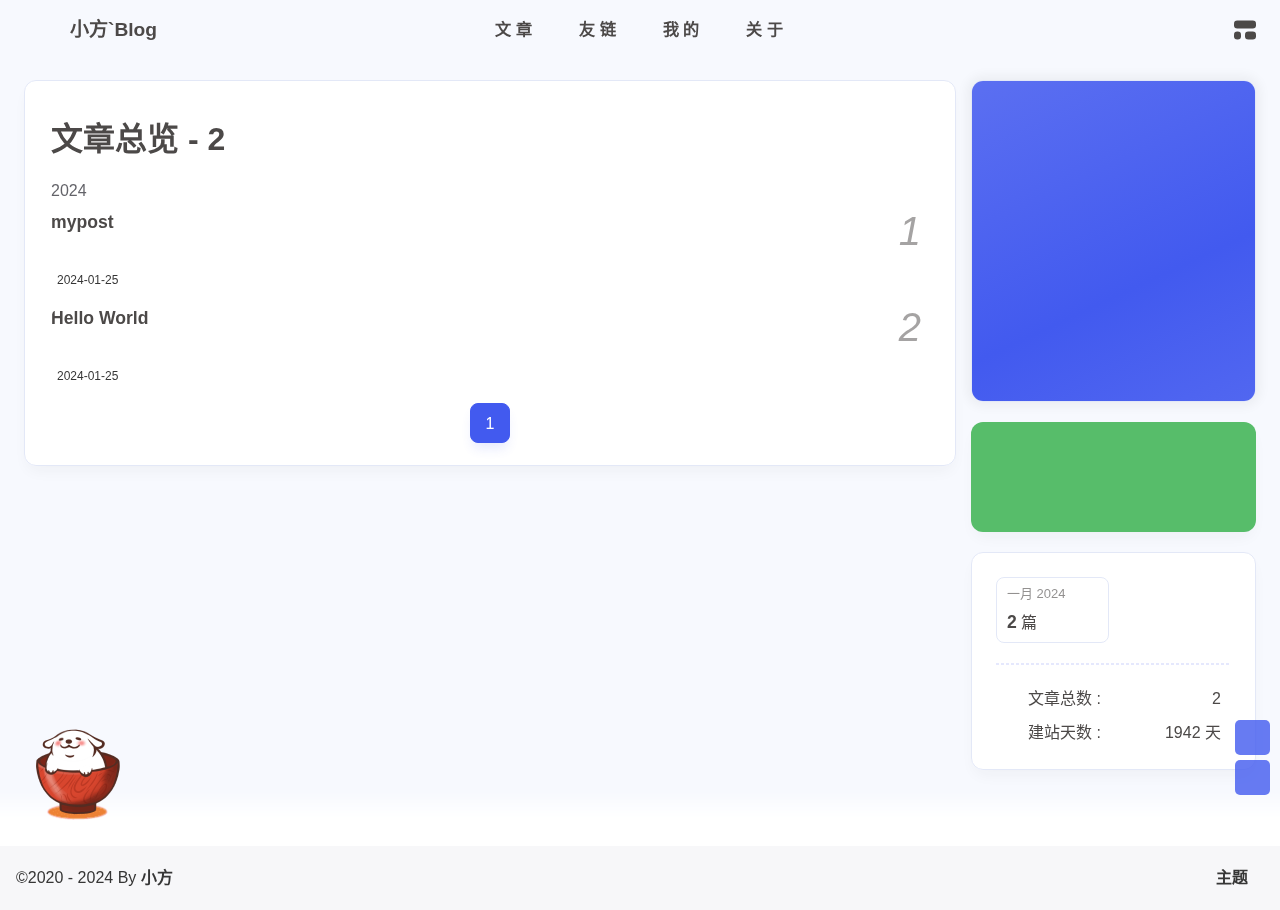
==== commit 88bb7fc5: "Site updated: 2024-01-31 10:37:34" ====
--- a/archives/index.html
+++ b/archives/index.html
@@ -59,7 +59,7 @@
   isHome: false,
   isHighlightShrink: true,
   isToc: false,
-  postUpdate: '2024-01-31 00:16:24',
+  postUpdate: '2024-01-31 10:32:51',
   postMainColor: '',
 }</script><noscript><style type="text/css">
   #nav {
@@ -188,7 +188,8 @@
         }
       }
       detectApple()
-    })(window)</script><meta name="generator" content="Hexo 6.3.0"></head><body data-type="anzhiyu"><div id="web_bg"></div><div id="an_music_bg"></div><div id="loading-box" onclick="document.getElementById(&quot;loading-box&quot;).classList.add(&quot;loaded&quot;)"><div class="loading-bg"><img class="loading-img nolazyload" alt="加载头像" src="https://npm.elemecdn.com/anzhiyu-blog-static@1.0.4/img/avatar.jpg"/><div class="loading-image-dot"></div></div></div><script>const preloader = {
+    })(window)</script><link rel="stylesheet" href="/css/custom.css" media="defer" onload="this.media='all'"><meta name="generator" content="Hexo 6.3.0"><link rel="alternate" href="/atom.xml" title="小方`Blog" type="application/atom+xml">
+</head><body data-type="anzhiyu"><div id="web_bg"></div><div id="an_music_bg"></div><div id="loading-box" onclick="document.getElementById(&quot;loading-box&quot;).classList.add(&quot;loaded&quot;)"><div class="loading-bg"><img class="loading-img nolazyload" alt="加载头像" src="https://npm.elemecdn.com/anzhiyu-blog-static@1.0.4/img/avatar.jpg"/><div class="loading-image-dot"></div></div></div><script>const preloader = {
   endLoading: () => {
     document.getElementById('loading-box').classList.add("loaded");
   },
@@ -202,7 +203,7 @@
 if (true) {
   document.addEventListener('pjax:send', () => { preloader.initLoading() })
   document.addEventListener('pjax:complete', () => { preloader.endLoading() })
-}</script><link rel="stylesheet" href="https://cdn.cbd.int/anzhiyu-theme-static@1.1.10/progress_bar/progress_bar.css"/><script async="async" src="https://cdn.cbd.int/pace-js@1.2.4/pace.min.js" data-pace-options="{ &quot;restartOnRequestAfter&quot;:false,&quot;eventLag&quot;:false}"></script><div class="page" id="body-wrap"><header class="not-top-img" id="page-header"><nav id="nav"><div id="nav-group"><span id="blog_name"><a id="site-name" href="/" accesskey="h"><div class="title">小方`Blog</div><i class="anzhiyufont anzhiyu-icon-house-chimney"></i></a><div id="he-plugin-simple"></div><script>var WIDGET = {
+}</script><link rel="stylesheet" href="https://cdn.cbd.int/anzhiyu-theme-static@1.1.10/progress_bar/progress_bar.css"/><script async="async" src="https://cdn.cbd.int/pace-js@1.2.4/pace.min.js" data-pace-options="{ &quot;restartOnRequestAfter&quot;:false,&quot;eventLag&quot;:false}"></script><div class="page" id="body-wrap"><header class="not-top-img" id="page-header"><nav id="nav"><div id="nav-group"><span id="blog_name"><div class="back-home-button"><i class="anzhiyufont anzhiyu-icon-grip-vertical"></i><div class="back-menu-list-groups"><div class="back-menu-list-group"><div class="back-menu-list-title">网页</div><div class="back-menu-list"><a class="back-menu-item" target="_blank" rel="noopener" href="https://blog.anheyu.com/" title="博客"><img class="back-menu-item-icon" src= "[data-uri]" onerror="this.onerror=null,this.src=&quot;/img/404.jpg&quot;" data-lazy-src="/img/favicon.ico" alt="博客"/><span class="back-menu-item-text">博客</span></a></div></div><div class="back-menu-list-group"><div class="back-menu-list-title">项目</div><div class="back-menu-list"><a class="back-menu-item" target="_blank" rel="noopener" href="https://image.anheyu.com/" title="安知鱼图床"><img class="back-menu-item-icon" src= "[data-uri]" onerror="this.onerror=null,this.src=&quot;/img/404.jpg&quot;" data-lazy-src="https://image.anheyu.com/favicon.ico" alt="安知鱼图床"/><span class="back-menu-item-text">安知鱼图床</span></a></div></div></div></div><a id="site-name" href="/" accesskey="h"><div class="title">小方`Blog</div><i class="anzhiyufont anzhiyu-icon-house-chimney"></i></a><div id="he-plugin-simple"></div><script>var WIDGET = {
   "CONFIG": {
     "modules": "0124",
     "background": "2",
@@ -226,7 +227,7 @@
     "key": "df245676fb434a0691ead1c63341cd94"
   }
 }
-</script><link rel="stylesheet" href="https://widget.qweather.net/simple/static/css/he-simple.css?v=1.4.0"/><script src="https://widget.qweather.net/simple/static/js/he-simple.js?v=1.4.0"></script></span><div class="mask-name-container"><div id="name-container"><a id="page-name" href="javascript:anzhiyu.scrollToDest(0, 500)">PAGE_NAME</a></div></div><div id="menus"><div class="menus_items"><div class="menus_item"><a class="site-page" href="javascript:void(0);"><span> 文章</span></a><ul class="menus_item_child"><li><a class="site-page child faa-parent animated-hover" href="/archives/"><i class="anzhiyufont anzhiyu-icon-box-archive faa-tada" style="font-size: 0.9em;"></i><span> 隧道</span></a></li><li><a class="site-page child faa-parent animated-hover" href="/categories/"><i class="anzhiyufont anzhiyu-icon-shapes faa-tada" style="font-size: 0.9em;"></i><span> 分类</span></a></li><li><a class="site-page child faa-parent animated-hover" href="/tags/"><i class="anzhiyufont anzhiyu-icon-tags faa-tada" style="font-size: 0.9em;"></i><span> 标签</span></a></li></ul></div><div class="menus_item"><a class="site-page" href="javascript:void(0);"><span> 友链</span></a><ul class="menus_item_child"><li><a class="site-page child faa-parent animated-hover" href="/link/"><i class="anzhiyufont anzhiyu-icon-link faa-tada" style="font-size: 0.9em;"></i><span> 友人帐</span></a></li><li><a class="site-page child faa-parent animated-hover" href="/fcircle/"><i class="anzhiyufont anzhiyu-icon-artstation faa-tada" style="font-size: 0.9em;"></i><span> 朋友圈</span></a></li><li><a class="site-page child faa-parent animated-hover" href="/comments/"><i class="anzhiyufont anzhiyu-icon-envelope faa-tada" style="font-size: 0.9em;"></i><span> 留言板</span></a></li></ul></div><div class="menus_item"><a class="site-page" href="javascript:void(0);"><span> 我的</span></a><ul class="menus_item_child"><li><a class="site-page child faa-parent animated-hover" href="/music/"><i class="anzhiyufont anzhiyu-icon-music faa-tada" style="font-size: 0.9em;"></i><span> 音乐馆</span></a></li><li><a class="site-page child faa-parent animated-hover" href="/bangumis/"><i class="anzhiyufont anzhiyu-icon-bilibili faa-tada" style="font-size: 0.9em;"></i><span> 追番页</span></a></li><li><a class="site-page child faa-parent animated-hover" href="/album/"><i class="anzhiyufont anzhiyu-icon-images faa-tada" style="font-size: 0.9em;"></i><span> 相册集</span></a></li><li><a class="site-page child faa-parent animated-hover" href="/air-conditioner/"><i class="anzhiyufont anzhiyu-icon-fan faa-tada" style="font-size: 0.9em;"></i><span> 小空调</span></a></li></ul></div><div class="menus_item"><a class="site-page" href="javascript:void(0);"><span> 关于</span></a><ul class="menus_item_child"><li><a class="site-page child faa-parent animated-hover" href="/about/"><i class="anzhiyufont anzhiyu-icon-paper-plane faa-tada" style="font-size: 0.9em;"></i><span> 关于本人</span></a></li><li><a class="site-page child faa-parent animated-hover" href="/essay/"><i class="anzhiyufont anzhiyu-icon-lightbulb faa-tada" style="font-size: 0.9em;"></i><span> 闲言碎语</span></a></li><li><a class="site-page child faa-parent animated-hover" href="javascript:toRandomPost()"><i class="anzhiyufont anzhiyu-icon-shoe-prints1 faa-tada" style="font-size: 0.9em;"></i><span> 随便逛逛</span></a></li></ul></div></div></div><div id="nav-right"><div class="nav-button" id="randomPost_button"><a class="site-page" onclick="toRandomPost()" title="随机前往一个文章" href="javascript:void(0);"><i class="anzhiyufont anzhiyu-icon-dice"></i></a></div><div class="nav-button" id="search-button"><a class="site-page social-icon search" href="javascript:void(0);" title="搜索🔍" accesskey="s"><i class="anzhiyufont anzhiyu-icon-magnifying-glass"></i><span> 搜索</span></a></div><input id="center-console" type="checkbox"/><label class="widget" for="center-console" title="中控台" onclick="anzhiyu.switchConsole();"><i class="left"></i><i class="widget center"></i><i class="widget right"></i></label><div id="console"><div class="console-card-group-reward"><ul class="reward-all console-card"><li class="reward-item"><a href="https://npm.elemecdn.com/anzhiyu-blog@1.1.6/img/post/common/qrcode-weichat.png" target="_blank"><img class="post-qr-code-img" alt="微信" src= "[data-uri]" onerror="this.onerror=null,this.src=&quot;/img/404.jpg&quot;" data-lazy-src="https://npm.elemecdn.com/anzhiyu-blog@1.1.6/img/post/common/qrcode-weichat.png"/></a><div class="post-qr-code-desc">微信</div></li><li class="reward-item"><a href="https://npm.elemecdn.com/anzhiyu-blog@1.1.6/img/post/common/qrcode-alipay.png" target="_blank"><img class="post-qr-code-img" alt="支付宝" src= "[data-uri]" onerror="this.onerror=null,this.src=&quot;/img/404.jpg&quot;" data-lazy-src="https://npm.elemecdn.com/anzhiyu-blog@1.1.6/img/post/common/qrcode-alipay.png"/></a><div class="post-qr-code-desc">支付宝</div></li></ul></div><div class="console-card-group"><div class="console-card-group-left"><div class="console-card" id="card-newest-comments"><div class="card-content"><div class="author-content-item-tips">互动</div><span class="author-content-item-title"> 最新评论</span></div><div class="aside-list"><span>正在加载中...</span></div></div></div><div class="console-card-group-right"><div class="console-card tags"><div class="card-content"><div class="author-content-item-tips">兴趣点</div><span class="author-content-item-title">寻找你感兴趣的领域</span></div></div><div class="console-card history"><div class="item-headline"><i class="anzhiyufont anzhiyu-icon-box-archiv"></i><span>文章</span></div><div class="card-archives"><div class="item-headline"><i class="anzhiyufont anzhiyu-icon-archive"></i><span>归档</span></div><ul class="card-archive-list"><li class="card-archive-list-item"><a class="card-archive-list-link" href="/archives/2024/01/"><span class="card-archive-list-date">一月 2024</span><div class="card-archive-list-count-group"><span class="card-archive-list-count">2</span><span>篇</span></div></a></li></ul></div><hr/></div></div></div><div class="button-group"><div class="console-btn-item"><a class="darkmode_switchbutton" title="显示模式切换" href="javascript:void(0);"><i class="anzhiyufont anzhiyu-icon-moon"></i></a></div><div class="console-btn-item" id="consoleHideAside" onclick="anzhiyu.hideAsideBtn()" title="边栏显示控制"><a class="asideSwitch"><i class="anzhiyufont anzhiyu-icon-arrows-left-right"></i></a></div><div class="console-btn-item" id="consoleMusic" onclick="anzhiyu.musicToggle()" title="音乐开关"><a class="music-switch"><i class="anzhiyufont anzhiyu-icon-music"></i></a></div></div><div class="console-mask" onclick="anzhiyu.hideConsole()" href="javascript:void(0);"></div></div><div class="nav-button" id="nav-totop"><a class="totopbtn" href="javascript:void(0);"><i class="anzhiyufont anzhiyu-icon-arrow-up"></i><span id="percent" onclick="anzhiyu.scrollToDest(0,500)">0</span></a></div><div id="toggle-menu"><a class="site-page" href="javascript:void(0);" title="切换"><i class="anzhiyufont anzhiyu-icon-bars"></i></a></div></div></div></nav></header><main id="blog-container"><div class="layout" id="content-inner"><div id="archive"><div class="article-sort-title">文章总览 - 2</div><div class="article-sort"><div class="article-sort-item year"><span>2024</span></div><div class="article-sort-item no-article-cover"><div class="article-sort-item-info"><a class="article-sort-item-title" href="/posts/bd9a.html" title="mypost">mypost</a><span class="article-sort-item-index">1</span><div class="article-meta-wrap"><div class="article-sort-item-time"><i class="anzhiyufont anzhiyu-icon-calendar-alt"></i><time class="post-meta-date-created" datetime="2024-01-25T00:39:28.000Z" title="发表于 2024-01-25 08:39:28">2024-01-25</time></div></div></div></div><div class="article-sort-item no-article-cover"><div class="article-sort-item-info"><a class="article-sort-item-title" href="/posts/3eeb.html" title="Hello World">Hello World</a><span class="article-sort-item-index">2</span><div class="article-meta-wrap"><div class="article-sort-item-time"><i class="anzhiyufont anzhiyu-icon-calendar-alt"></i><time class="post-meta-date-created" datetime="2024-01-24T19:11:52.735Z" title="发表于 2024-01-25 03:11:52">2024-01-25</time></div></div></div></div></div><nav id="pagination"><div class="pagination"><span class="page-number current">1</span></div></nav></div><div class="aside-content" id="aside-content"><div class="card-widget card-info"><div class="card-content"><div class="author-info-avatar"><img class="avatar-img" src= "[data-uri]" onerror="this.onerror=null,this.src=&quot;/img/404.jpg&quot;" data-lazy-src="https://bu.dusays.com/2023/04/27/64496e511b09c.jpg" onerror="this.onerror=null;this.src='/img/friend_404.gif'" alt="avatar"/></div><div class="author-info__description">一个有趣的博客</div></div></div><div class="card-widget anzhiyu-right-widget" id="card-wechat" onclick="null"><div id="flip-wrapper"><div id="flip-content"><div class="face" style="background: url(https://bu.dusays.com/2023/01/13/63c02edf44033.png) center center / 100% no-repeat"></div><div class="back face" style="background: url(https://bu.dusays.com/2023/05/13/645fa415e8694.png) center center / 100% no-repeat"></div></div></div></div><div class="sticky_layout"><div class="card-widget"><div class="card-archives"><div class="item-headline"><i class="anzhiyufont anzhiyu-icon-archive"></i><span>归档</span></div><ul class="card-archive-list"><li class="card-archive-list-item"><a class="card-archive-list-link" href="/archives/2024/01/"><span class="card-archive-list-date">一月 2024</span><div class="card-archive-list-count-group"><span class="card-archive-list-count">2</span><span>篇</span></div></a></li></ul></div><hr/><div class="card-webinfo"><div class="item-headline"><i class="anzhiyufont anzhiyu-icon-chart-line"></i><span>网站资讯</span></div><div class="webinfo"><div class="webinfo-item"><div class="webinfo-item-title"><i class="anzhiyufont anzhiyu-icon-file-lines"></i><div class="item-name">文章总数 :</div></div><div class="item-count">2</div></div><div class="webinfo-item"><div class="webinfo-item-title"><i class="anzhiyufont anzhiyu-icon-stopwatch"></i><div class="item-name">建站天数 :</div></div><div class="item-count" id="runtimeshow" data-publishDate="2021-03-31T16:00:00.000Z"><i class="anzhiyufont anzhiyu-icon-spinner anzhiyu-spin"></i></div></div></div></div></div></div></div></div></main><footer id="footer"><div id="footer-wrap"></div><div id="footer-bar"><div class="footer-bar-links"><div class="footer-bar-left"><div id="footer-bar-tips"><div class="copyright">&copy;2020 - 2024 By <a class="footer-bar-link" href="/" title="小方" target="_blank">小方</a></div></div><div id="footer-type-tips"></div></div><div class="footer-bar-right"><a class="footer-bar-link" target="_blank" rel="noopener" href="https://github.com/anzhiyu-c/hexo-theme-anzhiyu" title="主题">主题</a></div></div></div></footer></div><div id="sidebar"><div id="menu-mask"></div><div id="sidebar-menus"><div class="sidebar-site-data site-data is-center"><a href="/archives/" title="archive"><div class="headline">文章</div><div class="length-num">2</div></a><a href="/tags/" title="tag"><div class="headline">标签</div><div class="length-num">0</div></a><a href="/categories/" title="category"><div class="headline">分类</div><div class="length-num">0</div></a></div><span class="sidebar-menu-item-title">功能</span><div class="sidebar-menu-item"><a class="darkmode_switchbutton menu-child" href="javascript:void(0);" title="显示模式"><i class="anzhiyufont anzhiyu-icon-circle-half-stroke"></i><span>显示模式</span></a></div><div class="back-menu-list-groups"><div class="back-menu-list-group"><div class="back-menu-list-title">网页</div><div class="back-menu-list"><a class="back-menu-item" target="_blank" rel="noopener" href="https://blog.anheyu.com/" title="博客"><img class="back-menu-item-icon" src= "[data-uri]" onerror="this.onerror=null,this.src=&quot;/img/404.jpg&quot;" data-lazy-src="/img/favicon.ico" alt="博客"/><span class="back-menu-item-text">博客</span></a></div></div><div class="back-menu-list-group"><div class="back-menu-list-title">项目</div><div class="back-menu-list"><a class="back-menu-item" target="_blank" rel="noopener" href="https://image.anheyu.com/" title="安知鱼图床"><img class="back-menu-item-icon" src= "[data-uri]" onerror="this.onerror=null,this.src=&quot;/img/404.jpg&quot;" data-lazy-src="https://image.anheyu.com/favicon.ico" alt="安知鱼图床"/><span class="back-menu-item-text">安知鱼图床</span></a></div></div></div><div class="menus_items"><div class="menus_item"><a class="site-page" href="javascript:void(0);"><span> 文章</span></a><ul class="menus_item_child"><li><a class="site-page child faa-parent animated-hover" href="/archives/"><i class="anzhiyufont anzhiyu-icon-box-archive faa-tada" style="font-size: 0.9em;"></i><span> 隧道</span></a></li><li><a class="site-page child faa-parent animated-hover" href="/categories/"><i class="anzhiyufont anzhiyu-icon-shapes faa-tada" style="font-size: 0.9em;"></i><span> 分类</span></a></li><li><a class="site-page child faa-parent animated-hover" href="/tags/"><i class="anzhiyufont anzhiyu-icon-tags faa-tada" style="font-size: 0.9em;"></i><span> 标签</span></a></li></ul></div><div class="menus_item"><a class="site-page" href="javascript:void(0);"><span> 友链</span></a><ul class="menus_item_child"><li><a class="site-page child faa-parent animated-hover" href="/link/"><i class="anzhiyufont anzhiyu-icon-link faa-tada" style="font-size: 0.9em;"></i><span> 友人帐</span></a></li><li><a class="site-page child faa-parent animated-hover" href="/fcircle/"><i class="anzhiyufont anzhiyu-icon-artstation faa-tada" style="font-size: 0.9em;"></i><span> 朋友圈</span></a></li><li><a class="site-page child faa-parent animated-hover" href="/comments/"><i class="anzhiyufont anzhiyu-icon-envelope faa-tada" style="font-size: 0.9em;"></i><span> 留言板</span></a></li></ul></div><div class="menus_item"><a class="site-page" href="javascript:void(0);"><span> 我的</span></a><ul class="menus_item_child"><li><a class="site-page child faa-parent animated-hover" href="/music/"><i class="anzhiyufont anzhiyu-icon-music faa-tada" style="font-size: 0.9em;"></i><span> 音乐馆</span></a></li><li><a class="site-page child faa-parent animated-hover" href="/bangumis/"><i class="anzhiyufont anzhiyu-icon-bilibili faa-tada" style="font-size: 0.9em;"></i><span> 追番页</span></a></li><li><a class="site-page child faa-parent animated-hover" href="/album/"><i class="anzhiyufont anzhiyu-icon-images faa-tada" style="font-size: 0.9em;"></i><span> 相册集</span></a></li><li><a class="site-page child faa-parent animated-hover" href="/air-conditioner/"><i class="anzhiyufont anzhiyu-icon-fan faa-tada" style="font-size: 0.9em;"></i><span> 小空调</span></a></li></ul></div><div class="menus_item"><a class="site-page" href="javascript:void(0);"><span> 关于</span></a><ul class="menus_item_child"><li><a class="site-page child faa-parent animated-hover" href="/about/"><i class="anzhiyufont anzhiyu-icon-paper-plane faa-tada" style="font-size: 0.9em;"></i><span> 关于本人</span></a></li><li><a class="site-page child faa-parent animated-hover" href="/essay/"><i class="anzhiyufont anzhiyu-icon-lightbulb faa-tada" style="font-size: 0.9em;"></i><span> 闲言碎语</span></a></li><li><a class="site-page child faa-parent animated-hover" href="javascript:toRandomPost()"><i class="anzhiyufont anzhiyu-icon-shoe-prints1 faa-tada" style="font-size: 0.9em;"></i><span> 随便逛逛</span></a></li></ul></div></div><span class="sidebar-menu-item-title">标签</span></div></div><div id="rightside"><div id="rightside-config-hide"><button id="translateLink" type="button" title="简繁转换">繁</button><button id="darkmode" type="button" title="浅色和深色模式转换"><i class="anzhiyufont anzhiyu-icon-circle-half-stroke"></i></button><button id="hide-aside-btn" type="button" title="单栏和双栏切换"><i class="anzhiyufont anzhiyu-icon-arrows-left-right"></i></button></div><div id="rightside-config-show"><button id="rightside-config" type="button" title="设置"><i class="anzhiyufont anzhiyu-icon-gear"></i></button><button id="go-up" type="button" title="回到顶部"><i class="anzhiyufont anzhiyu-icon-arrow-up"></i></button></div></div><div id="nav-music"><a id="nav-music-hoverTips" onclick="anzhiyu.musicToggle()" accesskey="m">播放音乐</a><div id="console-music-bg"></div><meting-js id="8152976493" server="netease" type="playlist" mutex="true" preload="none" theme="var(--anzhiyu-main)" data-lrctype="0" order="random" volume="0.7"></meting-js></div><div id="local-search"><div class="search-dialog"><nav class="search-nav"><span class="search-dialog-title">搜索</span><span id="loading-status"></span><button class="search-close-button"><i class="anzhiyufont anzhiyu-icon-xmark"></i></button></nav><div class="is-center" id="loading-database"><i class="anzhiyufont anzhiyu-icon-spinner anzhiyu-pulse-icon"></i><span>  数据库加载中</span></div><div class="search-wrap"><div id="local-search-input"><div class="local-search-box"><input class="local-search-box--input" placeholder="搜索文章" type="text"/></div></div><hr/><div id="local-search-results"></div></div></div><div id="search-mask"></div></div><div id="rightMenu"><div class="rightMenu-group rightMenu-small"><div class="rightMenu-item" id="menu-backward"><i class="anzhiyufont anzhiyu-icon-arrow-left"></i></div><div class="rightMenu-item" id="menu-forward"><i class="anzhiyufont anzhiyu-icon-arrow-right"></i></div><div class="rightMenu-item" id="menu-refresh"><i class="anzhiyufont anzhiyu-icon-arrow-rotate-right" style="font-size: 1rem;"></i></div><div class="rightMenu-item" id="menu-top"><i class="anzhiyufont anzhiyu-icon-arrow-up"></i></div></div><div class="rightMenu-group rightMenu-line rightMenuPlugin"><div class="rightMenu-item" id="menu-copytext"><i class="anzhiyufont anzhiyu-icon-copy"></i><span>复制选中文本</span></div><div class="rightMenu-item" id="menu-pastetext"><i class="anzhiyufont anzhiyu-icon-paste"></i><span>粘贴文本</span></div><a class="rightMenu-item" id="menu-commenttext"><i class="anzhiyufont anzhiyu-icon-comment-medical"></i><span>引用到评论</span></a><div class="rightMenu-item" id="menu-newwindow"><i class="anzhiyufont anzhiyu-icon-window-restore"></i><span>新窗口打开</span></div><div class="rightMenu-item" id="menu-copylink"><i class="anzhiyufont anzhiyu-icon-link"></i><span>复制链接地址</span></div><div class="rightMenu-item" id="menu-copyimg"><i class="anzhiyufont anzhiyu-icon-images"></i><span>复制此图片</span></div><div class="rightMenu-item" id="menu-downloadimg"><i class="anzhiyufont anzhiyu-icon-download"></i><span>下载此图片</span></div><div class="rightMenu-item" id="menu-newwindowimg"><i class="anzhiyufont anzhiyu-icon-window-restore"></i><span>新窗口打开图片</span></div><div class="rightMenu-item" id="menu-search"><i class="anzhiyufont anzhiyu-icon-magnifying-glass"></i><span>站内搜索</span></div><div class="rightMenu-item" id="menu-searchBaidu"><i class="anzhiyufont anzhiyu-icon-magnifying-glass"></i><span>百度搜索</span></div><div class="rightMenu-item" id="menu-music-toggle"><i class="anzhiyufont anzhiyu-icon-play"></i><span>播放音乐</span></div><div class="rightMenu-item" id="menu-music-back"><i class="anzhiyufont anzhiyu-icon-backward"></i><span>切换到上一首</span></div><div class="rightMenu-item" id="menu-music-forward"><i class="anzhiyufont anzhiyu-icon-forward"></i><span>切换到下一首</span></div><div class="rightMenu-item" id="menu-music-playlist" onclick="window.open(&quot;https://y.qq.com/n/ryqq/playlist/8802438608&quot;, &quot;_blank&quot;);" style="display: none;"><i class="anzhiyufont anzhiyu-icon-radio"></i><span>查看所有歌曲</span></div><div class="rightMenu-item" id="menu-music-copyMusicName"><i class="anzhiyufont anzhiyu-icon-copy"></i><span>复制歌名</span></div></div><div class="rightMenu-group rightMenu-line rightMenuOther"><a class="rightMenu-item menu-link" id="menu-randomPost"><i class="anzhiyufont anzhiyu-icon-shuffle"></i><span>随便逛逛</span></a><a class="rightMenu-item menu-link" href="/categories/"><i class="anzhiyufont anzhiyu-icon-cube"></i><span>博客分类</span></a><a class="rightMenu-item menu-link" href="/tags/"><i class="anzhiyufont anzhiyu-icon-tags"></i><span>文章标签</span></a></div><div class="rightMenu-group rightMenu-line rightMenuOther"><a class="rightMenu-item" id="menu-copy" href="javascript:void(0);"><i class="anzhiyufont anzhiyu-icon-copy"></i><span>复制地址</span></a><a class="rightMenu-item" id="menu-commentBarrage" href="javascript:void(0);"><i class="anzhiyufont anzhiyu-icon-message"></i><span class="menu-commentBarrage-text">关闭热评</span></a><a class="rightMenu-item" id="menu-darkmode" href="javascript:void(0);"><i class="anzhiyufont anzhiyu-icon-circle-half-stroke"></i><span class="menu-darkmode-text">深色模式</span></a><a class="rightMenu-item" id="menu-translate" href="javascript:void(0);"><i class="anzhiyufont anzhiyu-icon-language"></i><span>轉為繁體</span></a></div></div><div id="rightmenu-mask"></div><div><script src="/js/utils.js"></script><script src="/js/main.js"></script><script src="/js/tw_cn.js"></script><script src="https://cdn.cbd.int/@fancyapps/ui@5.0.28/dist/fancybox/fancybox.umd.js"></script><script src="https://cdn.cbd.int/instant.page@5.2.0/instantpage.js" type="module"></script><script src="https://cdn.cbd.int/vanilla-lazyload@17.8.5/dist/lazyload.iife.min.js"></script><script src="https://cdn.cbd.int/node-snackbar@0.1.16/dist/snackbar.min.js"></script><canvas id="universe"></canvas><script async src="https://npm.elemecdn.com/anzhiyu-theme-static@1.0.0/dark/dark.js"></script><script>// 消除控制台打印
+</script><link rel="stylesheet" href="https://widget.qweather.net/simple/static/css/he-simple.css?v=1.4.0"/><script src="https://widget.qweather.net/simple/static/js/he-simple.js?v=1.4.0"></script></span><div class="mask-name-container"><div id="name-container"><a id="page-name" href="javascript:anzhiyu.scrollToDest(0, 500)">PAGE_NAME</a></div></div><div id="menus"><div class="menus_items"><div class="menus_item"><a class="site-page" href="javascript:void(0);"><span> 文章</span></a><ul class="menus_item_child"><li><a class="site-page child faa-parent animated-hover" href="/archives/"><i class="anzhiyufont anzhiyu-icon-box-archive faa-tada" style="font-size: 0.9em;"></i><span> 隧道</span></a></li><li><a class="site-page child faa-parent animated-hover" href="/categories/"><i class="anzhiyufont anzhiyu-icon-shapes faa-tada" style="font-size: 0.9em;"></i><span> 分类</span></a></li><li><a class="site-page child faa-parent animated-hover" href="/tags/"><i class="anzhiyufont anzhiyu-icon-tags faa-tada" style="font-size: 0.9em;"></i><span> 标签</span></a></li></ul></div><div class="menus_item"><a class="site-page" href="javascript:void(0);"><span> 友链</span></a><ul class="menus_item_child"><li><a class="site-page child faa-parent animated-hover" href="/link/"><i class="anzhiyufont anzhiyu-icon-link faa-tada" style="font-size: 0.9em;"></i><span> 友人帐</span></a></li><li><a class="site-page child faa-parent animated-hover" href="/fcircle/"><i class="anzhiyufont anzhiyu-icon-artstation faa-tada" style="font-size: 0.9em;"></i><span> 朋友圈</span></a></li><li><a class="site-page child faa-parent animated-hover" href="/comments/"><i class="anzhiyufont anzhiyu-icon-envelope faa-tada" style="font-size: 0.9em;"></i><span> 留言板</span></a></li></ul></div><div class="menus_item"><a class="site-page" href="javascript:void(0);"><span> 我的</span></a><ul class="menus_item_child"><li><a class="site-page child faa-parent animated-hover" href="/music/"><i class="anzhiyufont anzhiyu-icon-music faa-tada" style="font-size: 0.9em;"></i><span> 音乐馆</span></a></li><li><a class="site-page child faa-parent animated-hover" href="/bangumis/"><i class="anzhiyufont anzhiyu-icon-bilibili faa-tada" style="font-size: 0.9em;"></i><span> 追番页</span></a></li><li><a class="site-page child faa-parent animated-hover" href="/cinemas/"><i class="anzhiyufont anzhiyu-icon-film faa-tada" style="font-size: 0.9em;"></i><span> 追剧页</span></a></li><li><a class="site-page child faa-parent animated-hover" href="/album/"><i class="anzhiyufont anzhiyu-icon-images faa-tada" style="font-size: 0.9em;"></i><span> 相册集</span></a></li><li><a class="site-page child faa-parent animated-hover" href="/air-conditioner/"><i class="anzhiyufont anzhiyu-icon-fan faa-tada" style="font-size: 0.9em;"></i><span> 小空调</span></a></li></ul></div><div class="menus_item"><a class="site-page" href="javascript:void(0);"><span> 关于</span></a><ul class="menus_item_child"><li><a class="site-page child faa-parent animated-hover" href="/about/"><i class="anzhiyufont anzhiyu-icon-paper-plane faa-tada" style="font-size: 0.9em;"></i><span> 关于本人</span></a></li><li><a class="site-page child faa-parent animated-hover" href="/essay/"><i class="anzhiyufont anzhiyu-icon-lightbulb faa-tada" style="font-size: 0.9em;"></i><span> 闲言碎语</span></a></li><li><a class="site-page child faa-parent animated-hover" href="javascript:toRandomPost()"><i class="anzhiyufont anzhiyu-icon-shoe-prints1 faa-tada" style="font-size: 0.9em;"></i><span> 随便逛逛</span></a></li></ul></div></div></div><div id="nav-right"><div class="nav-button" id="randomPost_button"><a class="site-page" onclick="toRandomPost()" title="随机前往一个文章" href="javascript:void(0);"><i class="anzhiyufont anzhiyu-icon-dice"></i></a></div><div class="nav-button" id="search-button"><a class="site-page social-icon search" href="javascript:void(0);" title="搜索🔍" accesskey="s"><i class="anzhiyufont anzhiyu-icon-magnifying-glass"></i><span> 搜索</span></a></div><input id="center-console" type="checkbox"/><label class="widget" for="center-console" title="中控台" onclick="anzhiyu.switchConsole();"><i class="left"></i><i class="widget center"></i><i class="widget right"></i></label><div id="console"><div class="console-card-group-reward"><ul class="reward-all console-card"><li class="reward-item"><a href="https://npm.elemecdn.com/anzhiyu-blog@1.1.6/img/post/common/qrcode-weichat.png" target="_blank"><img class="post-qr-code-img" alt="微信" src= "[data-uri]" onerror="this.onerror=null,this.src=&quot;/img/404.jpg&quot;" data-lazy-src="https://npm.elemecdn.com/anzhiyu-blog@1.1.6/img/post/common/qrcode-weichat.png"/></a><div class="post-qr-code-desc">微信</div></li><li class="reward-item"><a href="https://npm.elemecdn.com/anzhiyu-blog@1.1.6/img/post/common/qrcode-alipay.png" target="_blank"><img class="post-qr-code-img" alt="支付宝" src= "[data-uri]" onerror="this.onerror=null,this.src=&quot;/img/404.jpg&quot;" data-lazy-src="https://npm.elemecdn.com/anzhiyu-blog@1.1.6/img/post/common/qrcode-alipay.png"/></a><div class="post-qr-code-desc">支付宝</div></li></ul></div><div class="console-card-group"><div class="console-card-group-left"><div class="console-card" id="card-newest-comments"><div class="card-content"><div class="author-content-item-tips">互动</div><span class="author-content-item-title"> 最新评论</span></div><div class="aside-list"><span>正在加载中...</span></div></div></div><div class="console-card-group-right"><div class="console-card tags"><div class="card-content"><div class="author-content-item-tips">兴趣点</div><span class="author-content-item-title">寻找你感兴趣的领域</span></div></div><div class="console-card history"><div class="item-headline"><i class="anzhiyufont anzhiyu-icon-box-archiv"></i><span>文章</span></div><div class="card-archives"><div class="item-headline"><i class="anzhiyufont anzhiyu-icon-archive"></i><span>归档</span></div><ul class="card-archive-list"><li class="card-archive-list-item"><a class="card-archive-list-link" href="/archives/2024/01/"><span class="card-archive-list-date">一月 2024</span><div class="card-archive-list-count-group"><span class="card-archive-list-count">2</span><span>篇</span></div></a></li></ul></div><hr/></div></div></div><div class="button-group"><div class="console-btn-item"><a class="darkmode_switchbutton" title="显示模式切换" href="javascript:void(0);"><i class="anzhiyufont anzhiyu-icon-moon"></i></a></div><div class="console-btn-item" id="consoleHideAside" onclick="anzhiyu.hideAsideBtn()" title="边栏显示控制"><a class="asideSwitch"><i class="anzhiyufont anzhiyu-icon-arrows-left-right"></i></a></div><div class="console-btn-item" id="consoleMusic" onclick="anzhiyu.musicToggle()" title="音乐开关"><a class="music-switch"><i class="anzhiyufont anzhiyu-icon-music"></i></a></div></div><div class="console-mask" onclick="anzhiyu.hideConsole()" href="javascript:void(0);"></div></div><div class="nav-button" id="nav-totop"><a class="totopbtn" href="javascript:void(0);"><i class="anzhiyufont anzhiyu-icon-arrow-up"></i><span id="percent" onclick="anzhiyu.scrollToDest(0,500)">0</span></a></div><div id="toggle-menu"><a class="site-page" href="javascript:void(0);" title="切换"><i class="anzhiyufont anzhiyu-icon-bars"></i></a></div></div></div></nav></header><main id="blog-container"><div class="layout" id="content-inner"><div id="archive"><div class="article-sort-title">文章总览 - 2</div><div class="article-sort"><div class="article-sort-item year"><span>2024</span></div><div class="article-sort-item no-article-cover"><div class="article-sort-item-info"><a class="article-sort-item-title" href="/posts/bd9a.html" title="mypost">mypost</a><span class="article-sort-item-index">1</span><div class="article-meta-wrap"><div class="article-sort-item-time"><i class="anzhiyufont anzhiyu-icon-calendar-alt"></i><time class="post-meta-date-created" datetime="2024-01-25T00:39:28.000Z" title="发表于 2024-01-25 08:39:28">2024-01-25</time></div></div></div></div><div class="article-sort-item no-article-cover"><div class="article-sort-item-info"><a class="article-sort-item-title" href="/posts/3eeb.html" title="Hello World">Hello World</a><span class="article-sort-item-index">2</span><div class="article-meta-wrap"><div class="article-sort-item-time"><i class="anzhiyufont anzhiyu-icon-calendar-alt"></i><time class="post-meta-date-created" datetime="2024-01-24T19:11:52.735Z" title="发表于 2024-01-25 03:11:52">2024-01-25</time></div></div></div></div></div><nav id="pagination"><div class="pagination"><span class="page-number current">1</span></div></nav></div><div class="aside-content" id="aside-content"><div class="card-widget card-info"><div class="card-content"><div class="author-info-avatar"><img class="avatar-img" src= "[data-uri]" onerror="this.onerror=null,this.src=&quot;/img/404.jpg&quot;" data-lazy-src="https://bu.dusays.com/2023/04/27/64496e511b09c.jpg" onerror="this.onerror=null;this.src='/img/friend_404.gif'" alt="avatar"/></div><div class="author-info__description">一个有趣的博客</div></div></div><div class="card-widget anzhiyu-right-widget" id="card-wechat" onclick="null"><div id="flip-wrapper"><div id="flip-content"><div class="face" style="background: url(https://bu.dusays.com/2023/01/13/63c02edf44033.png) center center / 100% no-repeat"></div><div class="back face" style="background: url(https://bu.dusays.com/2023/05/13/645fa415e8694.png) center center / 100% no-repeat"></div></div></div></div><div class="sticky_layout"><div class="card-widget"><div class="card-archives"><div class="item-headline"><i class="anzhiyufont anzhiyu-icon-archive"></i><span>归档</span></div><ul class="card-archive-list"><li class="card-archive-list-item"><a class="card-archive-list-link" href="/archives/2024/01/"><span class="card-archive-list-date">一月 2024</span><div class="card-archive-list-count-group"><span class="card-archive-list-count">2</span><span>篇</span></div></a></li></ul></div><hr/><div class="card-webinfo"><div class="item-headline"><i class="anzhiyufont anzhiyu-icon-chart-line"></i><span>网站资讯</span></div><div class="webinfo"><div class="webinfo-item"><div class="webinfo-item-title"><i class="anzhiyufont anzhiyu-icon-file-lines"></i><div class="item-name">文章总数 :</div></div><div class="item-count">2</div></div><div class="webinfo-item"><div class="webinfo-item-title"><i class="anzhiyufont anzhiyu-icon-stopwatch"></i><div class="item-name">建站天数 :</div></div><div class="item-count" id="runtimeshow" data-publishDate="2021-03-31T16:00:00.000Z"><i class="anzhiyufont anzhiyu-icon-spinner anzhiyu-spin"></i></div></div></div></div></div></div></div></div></main><footer id="footer"><div id="footer-wrap"></div><div id="footer-bar"><div class="footer-bar-links"><div class="footer-bar-left"><div id="footer-bar-tips"><div class="copyright">&copy;2020 - 2024 By <a class="footer-bar-link" href="/" title="小方" target="_blank">小方</a></div></div><div id="footer-type-tips"></div></div><div class="footer-bar-right"><a class="footer-bar-link" target="_blank" rel="noopener" href="https://github.com/anzhiyu-c/hexo-theme-anzhiyu" title="主题">主题</a></div></div></div></footer></div><div id="sidebar"><div id="menu-mask"></div><div id="sidebar-menus"><div class="sidebar-site-data site-data is-center"><a href="/archives/" title="archive"><div class="headline">文章</div><div class="length-num">2</div></a><a href="/tags/" title="tag"><div class="headline">标签</div><div class="length-num">0</div></a><a href="/categories/" title="category"><div class="headline">分类</div><div class="length-num">0</div></a></div><span class="sidebar-menu-item-title">功能</span><div class="sidebar-menu-item"><a class="darkmode_switchbutton menu-child" href="javascript:void(0);" title="显示模式"><i class="anzhiyufont anzhiyu-icon-circle-half-stroke"></i><span>显示模式</span></a></div><div class="back-menu-list-groups"><div class="back-menu-list-group"><div class="back-menu-list-title">网页</div><div class="back-menu-list"><a class="back-menu-item" target="_blank" rel="noopener" href="https://blog.anheyu.com/" title="博客"><img class="back-menu-item-icon" src= "[data-uri]" onerror="this.onerror=null,this.src=&quot;/img/404.jpg&quot;" data-lazy-src="/img/favicon.ico" alt="博客"/><span class="back-menu-item-text">博客</span></a></div></div><div class="back-menu-list-group"><div class="back-menu-list-title">项目</div><div class="back-menu-list"><a class="back-menu-item" target="_blank" rel="noopener" href="https://image.anheyu.com/" title="安知鱼图床"><img class="back-menu-item-icon" src= "[data-uri]" onerror="this.onerror=null,this.src=&quot;/img/404.jpg&quot;" data-lazy-src="https://image.anheyu.com/favicon.ico" alt="安知鱼图床"/><span class="back-menu-item-text">安知鱼图床</span></a></div></div></div><div class="menus_items"><div class="menus_item"><a class="site-page" href="javascript:void(0);"><span> 文章</span></a><ul class="menus_item_child"><li><a class="site-page child faa-parent animated-hover" href="/archives/"><i class="anzhiyufont anzhiyu-icon-box-archive faa-tada" style="font-size: 0.9em;"></i><span> 隧道</span></a></li><li><a class="site-page child faa-parent animated-hover" href="/categories/"><i class="anzhiyufont anzhiyu-icon-shapes faa-tada" style="font-size: 0.9em;"></i><span> 分类</span></a></li><li><a class="site-page child faa-parent animated-hover" href="/tags/"><i class="anzhiyufont anzhiyu-icon-tags faa-tada" style="font-size: 0.9em;"></i><span> 标签</span></a></li></ul></div><div class="menus_item"><a class="site-page" href="javascript:void(0);"><span> 友链</span></a><ul class="menus_item_child"><li><a class="site-page child faa-parent animated-hover" href="/link/"><i class="anzhiyufont anzhiyu-icon-link faa-tada" style="font-size: 0.9em;"></i><span> 友人帐</span></a></li><li><a class="site-page child faa-parent animated-hover" href="/fcircle/"><i class="anzhiyufont anzhiyu-icon-artstation faa-tada" style="font-size: 0.9em;"></i><span> 朋友圈</span></a></li><li><a class="site-page child faa-parent animated-hover" href="/comments/"><i class="anzhiyufont anzhiyu-icon-envelope faa-tada" style="font-size: 0.9em;"></i><span> 留言板</span></a></li></ul></div><div class="menus_item"><a class="site-page" href="javascript:void(0);"><span> 我的</span></a><ul class="menus_item_child"><li><a class="site-page child faa-parent animated-hover" href="/music/"><i class="anzhiyufont anzhiyu-icon-music faa-tada" style="font-size: 0.9em;"></i><span> 音乐馆</span></a></li><li><a class="site-page child faa-parent animated-hover" href="/bangumis/"><i class="anzhiyufont anzhiyu-icon-bilibili faa-tada" style="font-size: 0.9em;"></i><span> 追番页</span></a></li><li><a class="site-page child faa-parent animated-hover" href="/cinemas/"><i class="anzhiyufont anzhiyu-icon-film faa-tada" style="font-size: 0.9em;"></i><span> 追剧页</span></a></li><li><a class="site-page child faa-parent animated-hover" href="/album/"><i class="anzhiyufont anzhiyu-icon-images faa-tada" style="font-size: 0.9em;"></i><span> 相册集</span></a></li><li><a class="site-page child faa-parent animated-hover" href="/air-conditioner/"><i class="anzhiyufont anzhiyu-icon-fan faa-tada" style="font-size: 0.9em;"></i><span> 小空调</span></a></li></ul></div><div class="menus_item"><a class="site-page" href="javascript:void(0);"><span> 关于</span></a><ul class="menus_item_child"><li><a class="site-page child faa-parent animated-hover" href="/about/"><i class="anzhiyufont anzhiyu-icon-paper-plane faa-tada" style="font-size: 0.9em;"></i><span> 关于本人</span></a></li><li><a class="site-page child faa-parent animated-hover" href="/essay/"><i class="anzhiyufont anzhiyu-icon-lightbulb faa-tada" style="font-size: 0.9em;"></i><span> 闲言碎语</span></a></li><li><a class="site-page child faa-parent animated-hover" href="javascript:toRandomPost()"><i class="anzhiyufont anzhiyu-icon-shoe-prints1 faa-tada" style="font-size: 0.9em;"></i><span> 随便逛逛</span></a></li></ul></div></div><span class="sidebar-menu-item-title">标签</span></div></div><div id="rightside"><div id="rightside-config-hide"><button id="translateLink" type="button" title="简繁转换">繁</button><button id="darkmode" type="button" title="浅色和深色模式转换"><i class="anzhiyufont anzhiyu-icon-circle-half-stroke"></i></button><button id="hide-aside-btn" type="button" title="单栏和双栏切换"><i class="anzhiyufont anzhiyu-icon-arrows-left-right"></i></button></div><div id="rightside-config-show"><button id="rightside-config" type="button" title="设置"><i class="anzhiyufont anzhiyu-icon-gear"></i></button><button id="go-up" type="button" title="回到顶部"><i class="anzhiyufont anzhiyu-icon-arrow-up"></i></button></div></div><div id="nav-music"><a id="nav-music-hoverTips" onclick="anzhiyu.musicToggle()" accesskey="m">播放音乐</a><div id="console-music-bg"></div><meting-js id="8152976493" server="netease" type="playlist" mutex="true" preload="none" theme="var(--anzhiyu-main)" data-lrctype="0" order="random" volume="0.7"></meting-js></div><div id="local-search"><div class="search-dialog"><nav class="search-nav"><span class="search-dialog-title">搜索</span><span id="loading-status"></span><button class="search-close-button"><i class="anzhiyufont anzhiyu-icon-xmark"></i></button></nav><div class="is-center" id="loading-database"><i class="anzhiyufont anzhiyu-icon-spinner anzhiyu-pulse-icon"></i><span>  数据库加载中</span></div><div class="search-wrap"><div id="local-search-input"><div class="local-search-box"><input class="local-search-box--input" placeholder="搜索文章" type="text"/></div></div><hr/><div id="local-search-results"></div></div></div><div id="search-mask"></div></div><div id="rightMenu"><div class="rightMenu-group rightMenu-small"><div class="rightMenu-item" id="menu-backward"><i class="anzhiyufont anzhiyu-icon-arrow-left"></i></div><div class="rightMenu-item" id="menu-forward"><i class="anzhiyufont anzhiyu-icon-arrow-right"></i></div><div class="rightMenu-item" id="menu-refresh"><i class="anzhiyufont anzhiyu-icon-arrow-rotate-right" style="font-size: 1rem;"></i></div><div class="rightMenu-item" id="menu-top"><i class="anzhiyufont anzhiyu-icon-arrow-up"></i></div></div><div class="rightMenu-group rightMenu-line rightMenuPlugin"><div class="rightMenu-item" id="menu-copytext"><i class="anzhiyufont anzhiyu-icon-copy"></i><span>复制选中文本</span></div><div class="rightMenu-item" id="menu-pastetext"><i class="anzhiyufont anzhiyu-icon-paste"></i><span>粘贴文本</span></div><a class="rightMenu-item" id="menu-commenttext"><i class="anzhiyufont anzhiyu-icon-comment-medical"></i><span>引用到评论</span></a><div class="rightMenu-item" id="menu-newwindow"><i class="anzhiyufont anzhiyu-icon-window-restore"></i><span>新窗口打开</span></div><div class="rightMenu-item" id="menu-copylink"><i class="anzhiyufont anzhiyu-icon-link"></i><span>复制链接地址</span></div><div class="rightMenu-item" id="menu-copyimg"><i class="anzhiyufont anzhiyu-icon-images"></i><span>复制此图片</span></div><div class="rightMenu-item" id="menu-downloadimg"><i class="anzhiyufont anzhiyu-icon-download"></i><span>下载此图片</span></div><div class="rightMenu-item" id="menu-newwindowimg"><i class="anzhiyufont anzhiyu-icon-window-restore"></i><span>新窗口打开图片</span></div><div class="rightMenu-item" id="menu-search"><i class="anzhiyufont anzhiyu-icon-magnifying-glass"></i><span>站内搜索</span></div><div class="rightMenu-item" id="menu-searchBaidu"><i class="anzhiyufont anzhiyu-icon-magnifying-glass"></i><span>百度搜索</span></div><div class="rightMenu-item" id="menu-music-toggle"><i class="anzhiyufont anzhiyu-icon-play"></i><span>播放音乐</span></div><div class="rightMenu-item" id="menu-music-back"><i class="anzhiyufont anzhiyu-icon-backward"></i><span>切换到上一首</span></div><div class="rightMenu-item" id="menu-music-forward"><i class="anzhiyufont anzhiyu-icon-forward"></i><span>切换到下一首</span></div><div class="rightMenu-item" id="menu-music-playlist" onclick="window.open(&quot;https://y.qq.com/n/ryqq/playlist/8802438608&quot;, &quot;_blank&quot;);" style="display: none;"><i class="anzhiyufont anzhiyu-icon-radio"></i><span>查看所有歌曲</span></div><div class="rightMenu-item" id="menu-music-copyMusicName"><i class="anzhiyufont anzhiyu-icon-copy"></i><span>复制歌名</span></div></div><div class="rightMenu-group rightMenu-line rightMenuOther"><a class="rightMenu-item menu-link" id="menu-randomPost"><i class="anzhiyufont anzhiyu-icon-shuffle"></i><span>随便逛逛</span></a><a class="rightMenu-item menu-link" href="/categories/"><i class="anzhiyufont anzhiyu-icon-cube"></i><span>博客分类</span></a><a class="rightMenu-item menu-link" href="/tags/"><i class="anzhiyufont anzhiyu-icon-tags"></i><span>文章标签</span></a></div><div class="rightMenu-group rightMenu-line rightMenuOther"><a class="rightMenu-item" id="menu-copy" href="javascript:void(0);"><i class="anzhiyufont anzhiyu-icon-copy"></i><span>复制地址</span></a><a class="rightMenu-item" id="menu-commentBarrage" href="javascript:void(0);"><i class="anzhiyufont anzhiyu-icon-message"></i><span class="menu-commentBarrage-text">关闭热评</span></a><a class="rightMenu-item" id="menu-darkmode" href="javascript:void(0);"><i class="anzhiyufont anzhiyu-icon-circle-half-stroke"></i><span class="menu-darkmode-text">深色模式</span></a><a class="rightMenu-item" id="menu-translate" href="javascript:void(0);"><i class="anzhiyufont anzhiyu-icon-language"></i><span>轉為繁體</span></a></div></div><div id="rightmenu-mask"></div><div><script src="/js/utils.js"></script><script src="/js/main.js"></script><script src="/js/tw_cn.js"></script><script src="https://cdn.cbd.int/@fancyapps/ui@5.0.28/dist/fancybox/fancybox.umd.js"></script><script src="https://cdn.cbd.int/instant.page@5.2.0/instantpage.js" type="module"></script><script src="https://cdn.cbd.int/vanilla-lazyload@17.8.5/dist/lazyload.iife.min.js"></script><script src="https://cdn.cbd.int/node-snackbar@0.1.16/dist/snackbar.min.js"></script><canvas id="universe"></canvas><script async src="https://npm.elemecdn.com/anzhiyu-theme-static@1.0.0/dark/dark.js"></script><script>// 消除控制台打印
 var HoldLog = console.log;
 console.log = function () {};
 let now1 = new Date();
@@ -299,7 +300,7 @@
     console.warn.bind(console, "%c S013-782 %c 你现在正处于监控中.", "color:white; background-color:#d9534f", "")
   );
 });</script><script async src="/anzhiyu/random.js"></script><script src="/js/search/local-search.js"></script><div class="js-pjax"><input type="hidden" name="page-type" id="page-type" value="anzhiyu"></div><script>var visitorMail = "";
-</script><script async data-pjax src="https://cdn.cbd.int/anzhiyu-theme-static@1.0.0/waterfall/waterfall.js"></script><script src="https://lf3-cdn-tos.bytecdntp.com/cdn/expire-1-M/qrcodejs/1.0.0/qrcode.min.js"></script><link rel="stylesheet" href="https://cdn.cbd.int/anzhiyu-theme-static@1.1.9/icon/ali_iconfont_css.css"><link rel="stylesheet" href="https://cdn.cbd.int/anzhiyu-theme-static@1.0.0/aplayer/APlayer.min.css" media="print" onload="this.media='all'"><script src="https://cdn.cbd.int/anzhiyu-blog-static@1.0.1/js/APlayer.min.js"></script><script src="https://cdn.cbd.int/hexo-anzhiyu-music@1.0.1/assets/js/Meting2.min.js"></script><script src="https://cdn.cbd.int/pjax@0.2.8/pjax.min.js"></script><script>let pjaxSelectors = ["head > title","#config-diff","#body-wrap","#rightside-config-hide","#rightside-config-show",".js-pjax"]
+</script><script async data-pjax src="https://cdn.cbd.int/anzhiyu-theme-static@1.0.0/waterfall/waterfall.js"></script><script src="https://lf3-cdn-tos.bytecdntp.com/cdn/expire-1-M/qrcodejs/1.0.0/qrcode.min.js"></script><link rel="stylesheet" href="https://cdn.cbd.int/anzhiyu-theme-static@1.1.9/icon/ali_iconfont_css.css"><div class="aplayer no-destroy" data-id="2468756570" data-server="netease" data-type="playlist"   data-order="list" data-fixed="true" data-preload="auto" data-autoplay="false" data-mutex="true" ></div><link rel="stylesheet" href="https://cdn.cbd.int/anzhiyu-theme-static@1.0.0/aplayer/APlayer.min.css" media="print" onload="this.media='all'"><script src="https://cdn.cbd.int/anzhiyu-blog-static@1.0.1/js/APlayer.min.js"></script><script src="https://cdn.cbd.int/hexo-anzhiyu-music@1.0.1/assets/js/Meting2.min.js"></script><script src="https://cdn.cbd.int/pjax@0.2.8/pjax.min.js"></script><script>let pjaxSelectors = ["head > title","#config-diff","#body-wrap","#rightside-config-hide","#rightside-config-show",".js-pjax"]
 var pjax = new Pjax({
   elements: 'a:not([target="_blank"])',
   selectors: pjaxSelectors,
@@ -361,4 +362,4 @@
   if (e.request.status === 404) {
     pjax.loadUrl('/404.html')
   }
-})</script><script charset="UTF-8" src="https://cdn.cbd.int/anzhiyu-theme-static@1.1.5/accesskey/accesskey.js"></script></div><div id="popup-window"><div class="popup-window-title">通知</div><div class="popup-window-divider"></div><div class="popup-window-content"><div class="popup-tip">你好呀</div><div class="popup-link"><i class="anzhiyufont anzhiyu-icon-arrow-circle-right"></i></div></div></div></body></html>+})</script><script charset="UTF-8" src="https://cdn.cbd.int/anzhiyu-theme-static@1.1.5/accesskey/accesskey.js"></script></div><div id="popup-window"><div class="popup-window-title">通知</div><div class="popup-window-divider"></div><div class="popup-window-content"><div class="popup-tip">你好呀</div><div class="popup-link"><i class="anzhiyufont anzhiyu-icon-arrow-circle-right"></i></div></div></div><script src="/live2dw/lib/L2Dwidget.min.js?094cbace49a39548bed64abff5988b05"></script><script>L2Dwidget.init({"tagMode":false,"debug":false,"model":{"jsonPath":"/live2dw/assets/wanko.model.json"},"display":{"position":"left","width":150,"height":300},"mobile":{"show":false},"log":false,"pluginJsPath":"lib/","pluginModelPath":"assets/","pluginRootPath":"live2dw/"});</script></body></html>--- a/css/custom.css
+++ b/css/custom.css
@@ -0,0 +1,384 @@
+/* @font-face {
+  font-family: Candyhome;
+  src: url(https://npm.elemecdn.com/anzhiyu-blog@1.1.6/fonts/Candyhome.ttf);
+  font-display: swap;
+  font-weight: lighter;
+} */
+@font-face {
+    font-family: ZhuZiAYuanJWD;
+    src: url(https://npm.elemecdn.com/anzhiyu-blog@1.1.6/fonts/ZhuZiAWan.woff2);
+    font-display: swap;
+    font-weight: lighter;
+}
+
+div#menus {
+    font-family: "ZhuZiAYuanJWD";
+}
+
+h1#site-title {
+    font-family: ZhuZiAYuanJWD;
+    font-size: 3em !important;
+}
+
+a.article-title,
+a.blog-slider__title,
+a.categoryBar-list-link,
+h1.post-title {
+    font-family: ZhuZiAYuanJWD;
+}
+
+.iconfont {
+    font-family: "iconfont" !important;
+    font-size: 3em;
+    /* 可以定义图标大小 */
+    font-style: normal;
+    -webkit-font-smoothing: antialiased;
+    -moz-osx-font-smoothing: grayscale;
+}
+
+/* 时间轴生肖icon */
+svg.icon {
+    /* 这里定义svg.icon，避免和Butterfly自带的note标签冲突 */
+    width: 1em;
+    height: 1em;
+    /* width和height定义图标的默认宽度和高度*/
+    vertical-align: -0.15em;
+    fill: currentColor;
+    overflow: hidden;
+}
+
+.icon-zhongbiao::before {
+    color: #f7c768;
+}
+
+/* bilibli番剧插件 */
+#article-container .bangumi-tab.bangumi-active {
+    background: var(--anzhiyu-theme);
+    color: var(--anzhiyu-ahoverbg);
+    border-radius: 10px;
+}
+
+a.bangumi-tab:hover {
+    text-decoration: none !important;
+}
+
+.bangumi-button:hover {
+    background: var(--anzhiyu-theme) !important;
+    border-radius: 10px !important;
+    color: var(--anzhiyu-ahoverbg) !important;
+}
+
+a.bangumi-button.bangumi-nextpage:hover {
+    text-decoration: none !important;
+}
+
+.bangumi-button {
+    padding: 5px 10px !important;
+}
+
+a.bangumi-tab {
+    padding: 5px 10px !important;
+}
+
+svg.icon.faa-tada {
+    font-size: 1.1em;
+}
+
+.bangumi-info-item {
+    border-right: 1px solid #f2b94b;
+}
+
+.bangumi-info-item span {
+    color: #f2b94b;
+}
+
+.bangumi-info-item em {
+    color: #f2b94b;
+}
+
+/* 解决artitalk的图标问题 */
+#uploadSource>svg {
+    width: 1.19em;
+    height: 1.5em;
+}
+
+/*top-img黑色透明玻璃效果移除，不建议加，除非你执着于完全一图流或者背景图对比色明显 */
+#page-header:not(.not-top-img):before {
+    background-color: transparent !important;
+}
+
+/* 首页文章卡片 */
+#recent-posts>.recent-post-item {
+    background: rgba(255, 255, 255, 0.9);
+}
+
+/* 首页侧栏卡片 */
+#aside-content .card-widget {
+    background: rgba(255, 255, 255, 0.9);
+}
+
+/* 文章页面正文背景 */
+div#post {
+    background: rgba(255, 255, 255, 0.9);
+}
+
+/* 分页页面 */
+div#page {
+    background: rgba(255, 255, 255, 0.9);
+}
+
+/* 归档页面 */
+div#archive {
+    background: rgba(255, 255, 255, 0.9);
+}
+
+/* 标签页面 */
+div#tag {
+    background: rgba(255, 255, 255, 0.9);
+}
+
+/* 分类页面 */
+div#category {
+    background: rgba(255, 255, 255, 0.9);
+}
+
+/*夜间模式伪类遮罩层透明*/
+[data-theme="dark"] #recent-posts>.recent-post-item {
+    background: #121212;
+}
+
+[data-theme="dark"] .card-widget {
+    background: #121212 !important;
+}
+
+[data-theme="dark"] div#post {
+    background: #121212 !important;
+}
+
+[data-theme="dark"] div#tag {
+    background: #121212 !important;
+}
+
+[data-theme="dark"] div#archive {
+    background: #121212 !important;
+}
+
+[data-theme="dark"] div#page {
+    background: #121212 !important;
+}
+
+[data-theme="dark"] div#category {
+    background: #121212 !important;
+}
+
+[data-theme="dark"] div#category {
+    background: transparent !important;
+}
+
+/* 页脚透明 */
+/* #footer {
+    background: transparent !important;
+} */
+
+/* 头图透明 */
+/* #page-header {
+    background: transparent !important;
+} */
+
+#rightside>div>button {
+    border-radius: 5px;
+}
+
+/* 滚动条 */
+
+::-webkit-scrollbar {
+    width: 10px;
+    height: 10px;
+}
+
+::-webkit-scrollbar-thumb {
+    background-color: #3b70fc;
+    border-radius: 2em;
+}
+
+::-webkit-scrollbar-corner {
+    background-color: transparent;
+}
+
+::-moz-selection {
+    color: #fff;
+    background-color: #3b70fc;
+}
+
+/* 音乐播放器 */
+
+/* .aplayer .aplayer-lrc {
+  display: none !important;
+} */
+
+.aplayer.aplayer-fixed.aplayer-narrow .aplayer-body {
+    left: -66px !important;
+    transition: all 0.3s;
+    /* 默认情况下缩进左侧66px，只留一点箭头部分 */
+}
+
+.aplayer.aplayer-fixed.aplayer-narrow .aplayer-body:hover {
+    left: 0 !important;
+    transition: all 0.3s;
+    /* 鼠标悬停是左侧缩进归零，完全显示按钮 */
+}
+
+.aplayer.aplayer-fixed {
+    z-index: 999999 !important;
+}
+
+/* 评论框  */
+.vwrap {
+    box-shadow: 2px 2px 5px #bbb;
+    background: rgba(255, 255, 255, 0.3);
+    border-radius: 8px;
+    padding: 30px;
+    margin: 30px 0px 30px 0px;
+}
+
+/* 设置评论框 */
+
+.vcard {
+    box-shadow: 2px 2px 5px #bbb;
+    background: rgba(255, 255, 255, 0.3);
+    border-radius: 8px;
+    padding: 30px;
+    margin: 30px 0px 0px 0px;
+}
+
+/* md网站下划线 */
+#article-container a:hover {
+    text-decoration: none !important;
+}
+
+#article-container #hpp_talk p img {
+    display: inline;
+}
+
+/* 404页面 */
+#error-wrap {
+    position: absolute;
+    top: 40%;
+    right: 0;
+    left: 0;
+    margin: 0 auto;
+    padding: 0 1rem;
+    max-width: 1000px;
+    transform: translate(0, -50%);
+}
+
+#error-wrap .error-content {
+    display: flex;
+    flex-direction: row;
+    justify-content: center;
+    align-items: center;
+    margin: 0 1rem;
+    height: 18rem;
+    border-radius: 8px;
+    background: var(--card-bg);
+    box-shadow: var(--card-box-shadow);
+    transition: all 0.3s;
+}
+
+#error-wrap .error-content .error-img {
+    box-flex: 1;
+    flex: 1;
+    height: 100%;
+    border-top-left-radius: 8px;
+    border-bottom-left-radius: 8px;
+    background-color: #3b70fc;
+    background-position: center;
+    background-size: cover;
+}
+
+#error-wrap .error-content .error-info {
+    box-flex: 1;
+    flex: 1;
+    padding: 0.5rem;
+    text-align: center;
+    font-size: 14px;
+    font-family: Titillium Web, "PingFang SC", "Hiragino Sans GB", "Microsoft JhengHei", "Microsoft YaHei", sans-serif;
+}
+
+#error-wrap .error-content .error-info .error_title {
+    margin-top: -4rem;
+    font-size: 9em;
+}
+
+#error-wrap .error-content .error-info .error_subtitle {
+    margin-top: -3.5rem;
+    word-break: break-word;
+    font-size: 1.6em;
+}
+
+#error-wrap .error-content .error-info a {
+    display: inline-block;
+    margin-top: 0.5rem;
+    padding: 0.3rem 1.5rem;
+    background: var(--btn-bg);
+    color: var(--btn-color);
+}
+
+#body-wrap.error .aside-list {
+    display: flex;
+    flex-direction: row;
+    flex-wrap: nowrap;
+    bottom: 0px;
+    position: absolute;
+    padding: 1rem;
+    width: 100%;
+    overflow: scroll;
+}
+
+#body-wrap.error .aside-list .aside-list-group {
+    display: flex;
+    flex-direction: row;
+    flex-wrap: nowrap;
+    max-width: 1200px;
+    margin: 0 auto;
+}
+
+#body-wrap.error .aside-list .aside-list-item {
+    padding: 0.5rem;
+}
+
+#body-wrap.error .aside-list .aside-list-item img {
+    width: 100%;
+    object-fit: cover;
+    border-radius: 12px;
+}
+
+#body-wrap.error .aside-list .aside-list-item .thumbnail {
+    overflow: hidden;
+    width: 230px;
+    height: 143px;
+    background: var(--anzhiyu-card-bg);
+    display: flex;
+}
+
+#body-wrap.error .aside-list .aside-list-item .content .title {
+    -webkit-line-clamp: 2;
+    overflow: hidden;
+    display: -webkit-box;
+    -webkit-box-orient: vertical;
+    line-height: 1.5;
+    justify-content: center;
+    align-items: flex-end;
+    align-content: center;
+    padding-top: 0.5rem;
+    color: white;
+}
+
+#body-wrap.error .aside-list .aside-list-item .content time {
+    display: none;
+}
+
+/* 代码框主题 */
+#article-container figure.highlight {
+    border-radius: 10px;
+}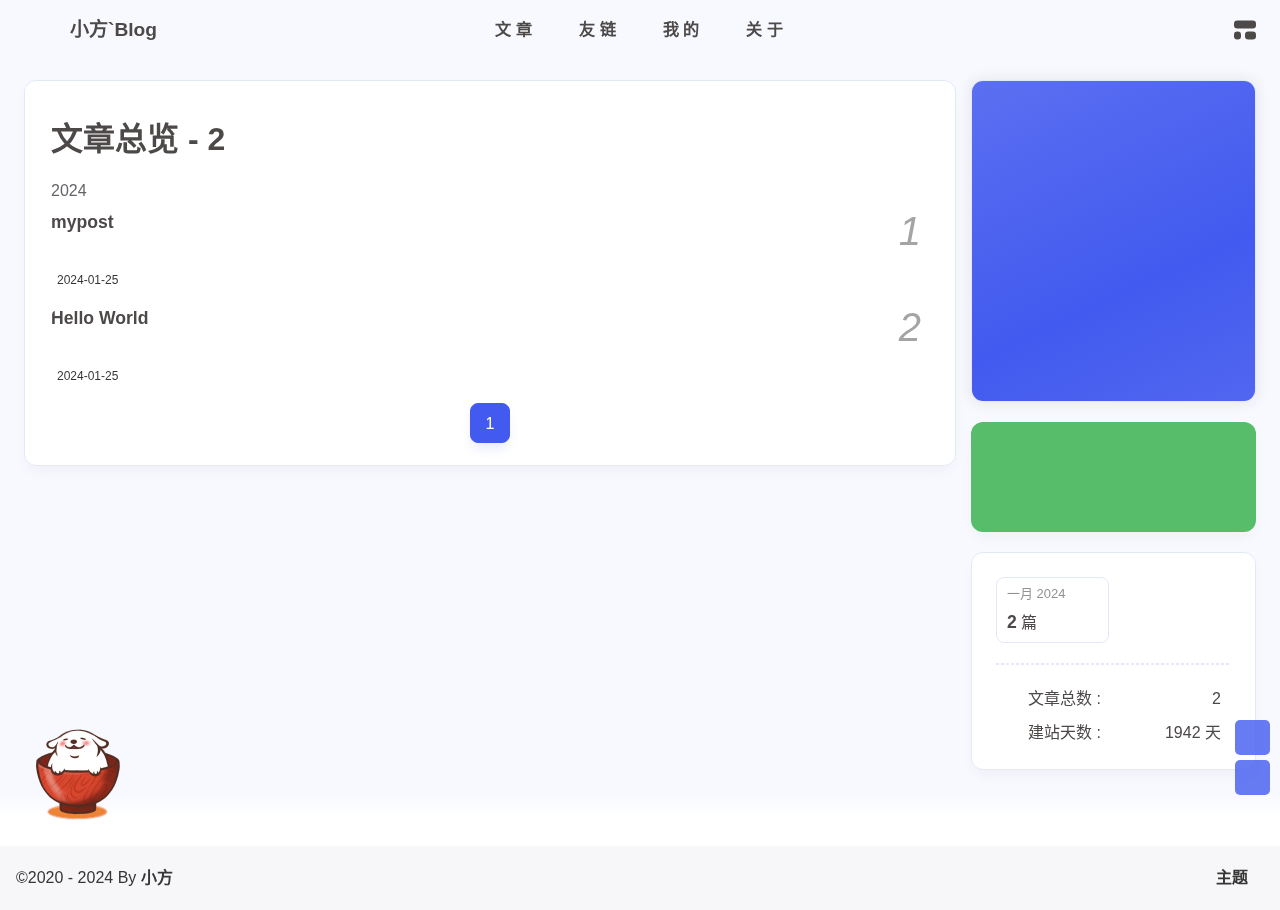
==== commit 27eb8c9b: "Site updated: 2024-01-31 10:39:25" ====
--- a/archives/index.html
+++ b/archives/index.html
@@ -59,7 +59,7 @@
   isHome: false,
   isHighlightShrink: true,
   isToc: false,
-  postUpdate: '2024-01-31 10:32:51',
+  postUpdate: '2024-01-31 10:39:18',
   postMainColor: '',
 }</script><noscript><style type="text/css">
   #nav {
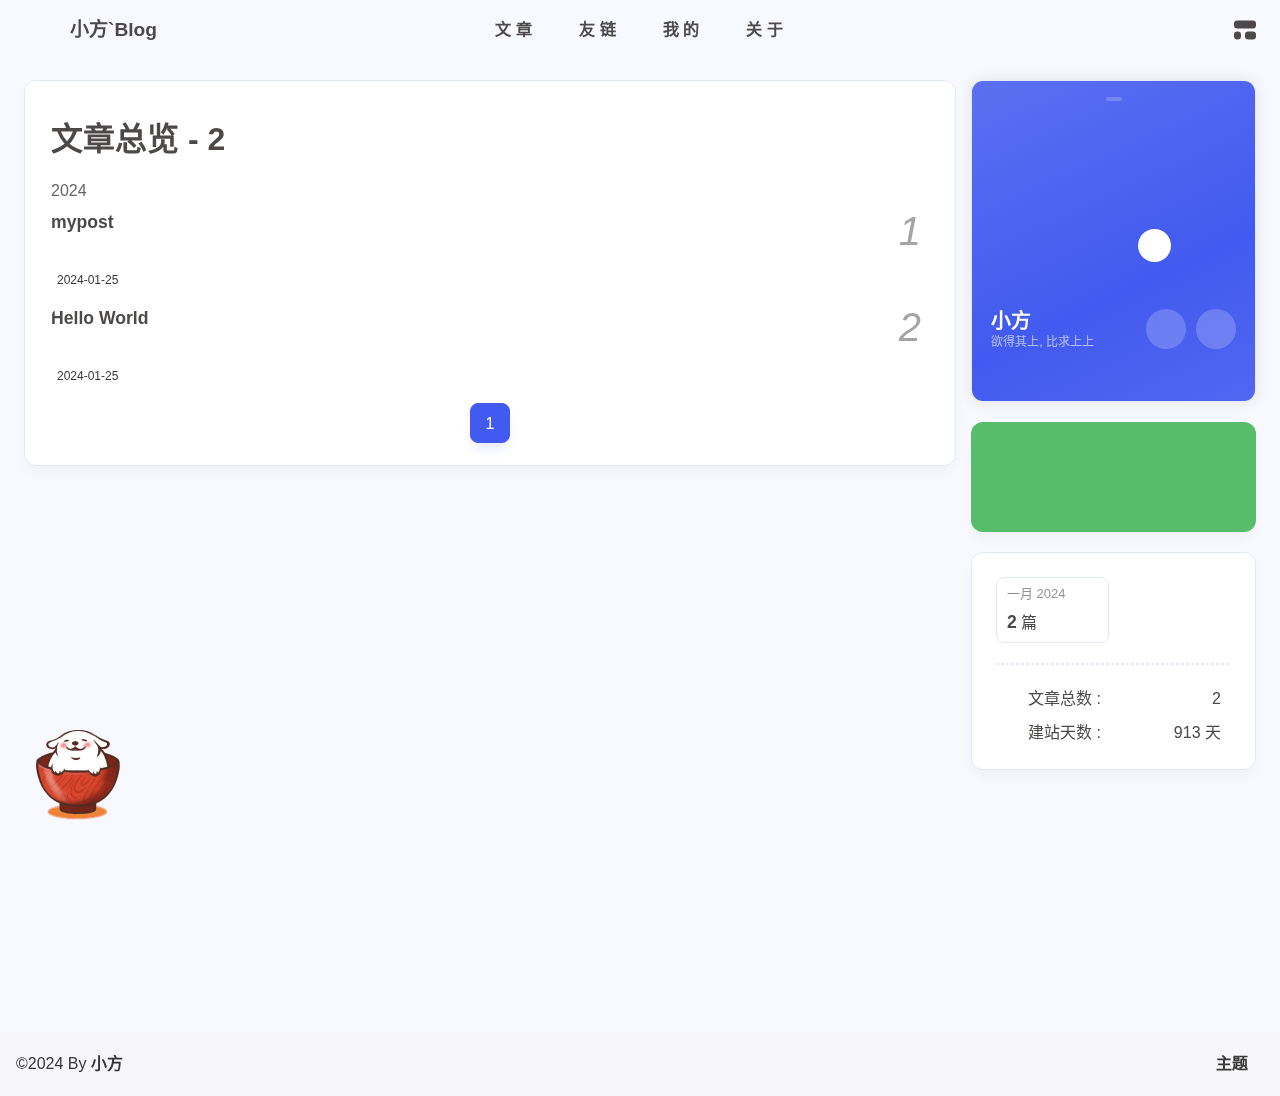
==== commit e557b81b: "Site updated: 2024-02-07 12:27:06" ====
--- a/archives/index.html
+++ b/archives/index.html
@@ -1,4 +1,4 @@
-<!DOCTYPE html><html lang="zh-CN" data-theme="light"><head><meta charset="UTF-8"><meta http-equiv="X-UA-Compatible" content="IE=edge"><meta name="viewport" content="width=device-width, initial-scale=1.0, user-scalable=no"><title>归档 | 小方`Blog</title><meta name="keywords" content="小方,小方的博客,博客,小方博客,方志伟,Blog"><meta name="author" content="小方,fzw1a1a@gmail.com"><meta name="copyright" content="小方"><meta name="format-detection" content="telephone=no"><meta name="theme-color" content="#f7f9fe"><meta name="mobile-web-app-capable" content="yes"><meta name="apple-touch-fullscreen" content="yes"><meta name="apple-mobile-web-app-title" content="归档"><meta name="application-name" content="归档"><meta name="apple-mobile-web-app-capable" content="yes"><meta name="apple-mobile-web-app-status-bar-style" content="#f7f9fe"><meta property="og:type" content="website"><meta property="og:title" content="归档"><meta property="og:url" content="http://example.com/archives/index.html"><meta property="og:site_name" content="小方`Blog"><meta property="og:description" content="归档"><meta property="og:locale" content="zh-CN"><meta property="og:image" content="https://bu.dusays.com/2023/04/27/64496e511b09c.jpg"><meta property="article:author" content="小方"><meta property="article:tag" content="小方,小方的博客,博客,小方博客,方志伟,Blog"><meta name="twitter:card" content="summary"><meta name="twitter:image" content="https://bu.dusays.com/2023/04/27/64496e511b09c.jpg"><meta name="description" content="归档"><link rel="shortcut icon" href="/favicon.ico"><link rel="canonical" href="http://example.com/archives/"><link rel="preconnect" href="//cdn.cbd.int"/><meta name="google-site-verification" content="xxx"/><meta name="baidu-site-verification" content="code-xxx"/><meta name="msvalidate.01" content="xxx"/><link rel="stylesheet" href="/css/index.css"><link rel="stylesheet" href="https://cdn.cbd.int/node-snackbar@0.1.16/dist/snackbar.min.css" media="print" onload="this.media='all'"><link rel="stylesheet" href="https://cdn.cbd.int/@fancyapps/ui@5.0.28/dist/fancybox/fancybox.css" media="print" onload="this.media='all'"><script>const GLOBAL_CONFIG = {
+<!DOCTYPE html><html lang="zh-CN" data-theme="light"><head><meta charset="UTF-8"><meta http-equiv="X-UA-Compatible" content="IE=edge"><meta name="viewport" content="width=device-width, initial-scale=1.0, user-scalable=no"><title>归档 | 小方`Blog</title><meta name="keywords" content="小方,小方的博客,博客,小方博客,方志伟,Blog"><meta name="author" content="小方,fzw1a1a@gmail.com"><meta name="copyright" content="小方"><meta name="format-detection" content="telephone=no"><meta name="theme-color" content="#f7f9fe"><meta name="mobile-web-app-capable" content="yes"><meta name="apple-touch-fullscreen" content="yes"><meta name="apple-mobile-web-app-title" content="归档"><meta name="application-name" content="归档"><meta name="apple-mobile-web-app-capable" content="yes"><meta name="apple-mobile-web-app-status-bar-style" content="#f7f9fe"><meta property="og:type" content="website"><meta property="og:title" content="归档"><meta property="og:url" content="https://xiao-fangff.github.io/archives/index.html"><meta property="og:site_name" content="小方`Blog"><meta property="og:description" content="归档"><meta property="og:locale" content="zh-CN"><meta property="og:image" content="https://bu.dusays.com/2023/04/27/64496e511b09c.jpg"><meta property="article:author" content="小方"><meta property="article:tag" content="小方,小方的博客,博客,小方博客,方志伟,Blog"><meta name="twitter:card" content="summary"><meta name="twitter:image" content="https://bu.dusays.com/2023/04/27/64496e511b09c.jpg"><meta name="description" content="归档"><link rel="shortcut icon" href="/favicon.ico"><link rel="canonical" href="https://xiao-fangff.github.io/archives/"><link rel="preconnect" href="//cdn.cbd.int"/><meta name="google-site-verification" content="xxx"/><meta name="baidu-site-verification" content="code-xxx"/><meta name="msvalidate.01" content="xxx"/><link rel="manifest" href="/manifest.json"/><meta name="msapplication-TileColor" content="var(--anzhiyu-main)"/><link rel="mask-icon" href="/img/siteicon/rocket-icon-180.png" color="#5bbad5"/><link rel="apple-touch-icon" sizes="180x180" href="/img/siteicon/rocket-icon-180.png"/><link rel="apple-touch-icon-precomposed" sizes="180x180" href="/img/siteicon/rocket-icon-180.png"/><link rel="icon" type="image/png" sizes="32x32" href="/img/siteicon/32.png"/><link rel="icon" type="image/png" sizes="16x16" href="/img/siteicon/16.png"/><link rel="bookmark" href="/img/siteicon/rocket-icon-180.png"/><link rel="apple-touch-startup-image" href="/img/siteicon/apple-splash-2048-2732.jpg" media="(device-width: 1024px) and (device-height: 1366px) and (-webkit-device-pixel-ratio: 2) and (orientation: portrait)"/><link rel="apple-touch-startup-image" href="/img/siteicon/apple-splash-2732-2048.jpg" media="(device-width: 1024px) and (device-height: 1366px) and (-webkit-device-pixel-ratio: 2) and (orientation: landscape)"/><link rel="apple-touch-startup-image" href="/img/siteicon/apple-splash-1668-2388.jpg" media="(device-width: 834px) and (device-height: 1194px) and (-webkit-device-pixel-ratio: 2) and (orientation: portrait)"/><link rel="apple-touch-startup-image" href="/img/siteicon/apple-splash-2388-1668.jpg" media="(device-width: 834px) and (device-height: 1194px) and (-webkit-device-pixel-ratio: 2) and (orientation: landscape)"/><link rel="apple-touch-startup-image" href="/img/siteicon/apple-splash-1536-2048.jpg" media="(device-width: 768px) and (device-height: 1024px) and (-webkit-device-pixel-ratio: 2) and (orientation: portrait)"/><link rel="apple-touch-startup-image" href="/img/siteicon/apple-splash-2048-1536.jpg" media="(device-width: 768px) and (device-height: 1024px) and (-webkit-device-pixel-ratio: 2) and (orientation: landscape)"/><link rel="apple-touch-startup-image" href="/img/siteicon/apple-splash-1668-2224.jpg" media="(device-width: 834px) and (device-height: 1112px) and (-webkit-device-pixel-ratio: 2) and (orientation: portrait)"/><link rel="apple-touch-startup-image" href="/img/siteicon/apple-splash-2224-1668.jpg" media="(device-width: 834px) and (device-height: 1112px) and (-webkit-device-pixel-ratio: 2) and (orientation: landscape)"/><link rel="apple-touch-startup-image" href="/img/siteicon/apple-splash-1620-2160.jpg" media="(device-width: 810px) and (device-height: 1080px) and (-webkit-device-pixel-ratio: 2) and (orientation: portrait)"/><link rel="apple-touch-startup-image" href="/img/siteicon/apple-splash-2160-1620.jpg" media="(device-width: 810px) and (device-height: 1080px) and (-webkit-device-pixel-ratio: 2) and (orientation: landscape)"/><link rel="apple-touch-startup-image" href="/img/siteicon/apple-splash-1290-2796.jpg" media="(device-width: 430px) and (device-height: 932px) and (-webkit-device-pixel-ratio: 3) and (orientation: portrait)"/><link rel="apple-touch-startup-image" href="/img/siteicon/apple-splash-2796-1290.jpg" media="(device-width: 430px) and (device-height: 932px) and (-webkit-device-pixel-ratio: 3) and (orientation: landscape)"/><link rel="apple-touch-startup-image" href="/img/siteicon/apple-splash-1179-2556.jpg" media="(device-width: 393px) and (device-height: 852px) and (-webkit-device-pixel-ratio: 3) and (orientation: portrait)"/><link rel="apple-touch-startup-image" href="/img/siteicon/apple-splash-2556-1179.jpg" media="(device-width: 393px) and (device-height: 852px) and (-webkit-device-pixel-ratio: 3) and (orientation: landscape)"/><link rel="apple-touch-startup-image" href="/img/siteicon/apple-splash-1284-2778.jpg" media="(device-width: 428px) and (device-height: 926px) and (-webkit-device-pixel-ratio: 3) and (orientation: portrait)"/><link rel="apple-touch-startup-image" href="/img/siteicon/apple-splash-2778-1284.jpg" media="(device-width: 428px) and (device-height: 926px) and (-webkit-device-pixel-ratio: 3) and (orientation: landscape)"/><link rel="apple-touch-startup-image" href="/img/siteicon/apple-splash-1170-2532.jpg" media="(device-width: 390px) and (device-height: 844px) and (-webkit-device-pixel-ratio: 3) and (orientation: portrait)"/><link rel="apple-touch-startup-image" href="/img/siteicon/apple-splash-2532-1170.jpg" media="(device-width: 390px) and (device-height: 844px) and (-webkit-device-pixel-ratio: 3) and (orientation: landscape)"/><link rel="apple-touch-startup-image" href="/img/siteicon/apple-splash-1125-2436.jpg" media="(device-width: 375px) and (device-height: 812px) and (-webkit-device-pixel-ratio: 3) and (orientation: portrait)"/><link rel="apple-touch-startup-image" href="/img/siteicon/apple-splash-2436-1125.jpg" media="(device-width: 375px) and (device-height: 812px) and (-webkit-device-pixel-ratio: 3) and (orientation: landscape)"/><link rel="apple-touch-startup-image" href="/img/siteicon/apple-splash-1242-2688.jpg" media="(device-width: 414px) and (device-height: 896px) and (-webkit-device-pixel-ratio: 3) and (orientation: portrait)"/><link rel="apple-touch-startup-image" href="/img/siteicon/apple-splash-2688-1242.jpg" media="(device-width: 414px) and (device-height: 896px) and (-webkit-device-pixel-ratio: 3) and (orientation: landscape)"/><link rel="apple-touch-startup-image" href="/img/siteicon/apple-splash-828-1792.jpg" media="(device-width: 414px) and (device-height: 896px) and (-webkit-device-pixel-ratio: 2) and (orientation: portrait)"/><link rel="apple-touch-startup-image" href="/img/siteicon/apple-splash-1792-828.jpg" media="(device-width: 414px) and (device-height: 896px) and (-webkit-device-pixel-ratio: 2) and (orientation: landscape)"/><link rel="apple-touch-startup-image" href="/img/siteicon/apple-splash-1242-2208.jpg" media="(device-width: 414px) and (device-height: 736px) and (-webkit-device-pixel-ratio: 3) and (orientation: portrait)"/><link rel="apple-touch-startup-image" href="/img/siteicon/apple-splash-2208-1242.jpg" media="(device-width: 414px) and (device-height: 736px) and (-webkit-device-pixel-ratio: 3) and (orientation: landscape)"/><link rel="apple-touch-startup-image" href="/img/siteicon/apple-splash-750-1334.jpg" media="(device-width: 375px) and (device-height: 667px) and (-webkit-device-pixel-ratio: 2) and (orientation: portrait)"/><link rel="apple-touch-startup-image" href="/img/siteicon/apple-splash-1334-750.jpg" media="(device-width: 375px) and (device-height: 667px) and (-webkit-device-pixel-ratio: 2) and (orientation: landscape)"/><link rel="apple-touch-startup-image" href="/img/siteicon/apple-splash-640-1136.jpg" media="(device-width: 320px) and (device-height: 568px) and (-webkit-device-pixel-ratio: 2) and (orientation: portrait)"/><link rel="apple-touch-startup-image" href="/img/siteicon/apple-splash-1136-640.jpg" media="(device-width: 320px) and (device-height: 568px) and (-webkit-device-pixel-ratio: 2) and (orientation: landscape)"/><link rel="stylesheet" href="/css/index.css"><link rel="stylesheet" href="https://cdn.cbd.int/node-snackbar@0.1.16/dist/snackbar.min.css" media="print" onload="this.media='all'"><link rel="stylesheet" href="https://cdn.cbd.int/@fancyapps/ui@5.0.28/dist/fancybox/fancybox.css" media="print" onload="this.media='all'"><script>const GLOBAL_CONFIG = {
   linkPageTop: undefined,
   peoplecanvas: {"enable":true,"img":"https://upload-bbs.miyoushe.com/upload/2023/09/03/125766904/ee23df8517f3c3e3efc4145658269c06_5714860933110284659.png"},
   postHeadAiDescription: {"enable":true,"gptName":"AnZhiYu","mode":"local","switchBtn":false,"btnLink":"https://afdian.net/item/886a79d4db6711eda42a52540025c377","randomNum":3,"basicWordCount":1000,"key":"xxxx","Referer":"https://xx.xx/"},
@@ -12,7 +12,7 @@
   friends_vue_info: undefined,
   navMusic: true,
   mainTone: undefined,
-  authorStatus: undefined,
+  authorStatus: {"skills":["🤖️ 数码科技爱好者","🔍 分享与热心帮助","🏠 智能家居小能手","🔨 设计开发一条龙","🤝 专修交互与设计","🏃 脚踏实地行动派","🧱 团队小组发动机","💢 壮汉人狠话不多"]},
   algolia: undefined,
   localSearch: {"path":"/search.xml","preload":true,"languages":{"hits_empty":"找不到您查询的内容：${query}"}},
   translate: {"defaultEncoding":2,"translateDelay":0,"msgToTraditionalChinese":"繁","msgToSimplifiedChinese":"简","rightMenuMsgToTraditionalChinese":"转为繁体","rightMenuMsgToSimplifiedChinese":"转为简体"},
@@ -59,7 +59,7 @@
   isHome: false,
   isHighlightShrink: true,
   isToc: false,
-  postUpdate: '2024-01-31 10:39:18',
+  postUpdate: '2024-02-07 12:20:39',
   postMainColor: '',
 }</script><noscript><style type="text/css">
   #nav {
@@ -227,7 +227,25 @@
     "key": "df245676fb434a0691ead1c63341cd94"
   }
 }
-</script><link rel="stylesheet" href="https://widget.qweather.net/simple/static/css/he-simple.css?v=1.4.0"/><script src="https://widget.qweather.net/simple/static/js/he-simple.js?v=1.4.0"></script></span><div class="mask-name-container"><div id="name-container"><a id="page-name" href="javascript:anzhiyu.scrollToDest(0, 500)">PAGE_NAME</a></div></div><div id="menus"><div class="menus_items"><div class="menus_item"><a class="site-page" href="javascript:void(0);"><span> 文章</span></a><ul class="menus_item_child"><li><a class="site-page child faa-parent animated-hover" href="/archives/"><i class="anzhiyufont anzhiyu-icon-box-archive faa-tada" style="font-size: 0.9em;"></i><span> 隧道</span></a></li><li><a class="site-page child faa-parent animated-hover" href="/categories/"><i class="anzhiyufont anzhiyu-icon-shapes faa-tada" style="font-size: 0.9em;"></i><span> 分类</span></a></li><li><a class="site-page child faa-parent animated-hover" href="/tags/"><i class="anzhiyufont anzhiyu-icon-tags faa-tada" style="font-size: 0.9em;"></i><span> 标签</span></a></li></ul></div><div class="menus_item"><a class="site-page" href="javascript:void(0);"><span> 友链</span></a><ul class="menus_item_child"><li><a class="site-page child faa-parent animated-hover" href="/link/"><i class="anzhiyufont anzhiyu-icon-link faa-tada" style="font-size: 0.9em;"></i><span> 友人帐</span></a></li><li><a class="site-page child faa-parent animated-hover" href="/fcircle/"><i class="anzhiyufont anzhiyu-icon-artstation faa-tada" style="font-size: 0.9em;"></i><span> 朋友圈</span></a></li><li><a class="site-page child faa-parent animated-hover" href="/comments/"><i class="anzhiyufont anzhiyu-icon-envelope faa-tada" style="font-size: 0.9em;"></i><span> 留言板</span></a></li></ul></div><div class="menus_item"><a class="site-page" href="javascript:void(0);"><span> 我的</span></a><ul class="menus_item_child"><li><a class="site-page child faa-parent animated-hover" href="/music/"><i class="anzhiyufont anzhiyu-icon-music faa-tada" style="font-size: 0.9em;"></i><span> 音乐馆</span></a></li><li><a class="site-page child faa-parent animated-hover" href="/bangumis/"><i class="anzhiyufont anzhiyu-icon-bilibili faa-tada" style="font-size: 0.9em;"></i><span> 追番页</span></a></li><li><a class="site-page child faa-parent animated-hover" href="/cinemas/"><i class="anzhiyufont anzhiyu-icon-film faa-tada" style="font-size: 0.9em;"></i><span> 追剧页</span></a></li><li><a class="site-page child faa-parent animated-hover" href="/album/"><i class="anzhiyufont anzhiyu-icon-images faa-tada" style="font-size: 0.9em;"></i><span> 相册集</span></a></li><li><a class="site-page child faa-parent animated-hover" href="/air-conditioner/"><i class="anzhiyufont anzhiyu-icon-fan faa-tada" style="font-size: 0.9em;"></i><span> 小空调</span></a></li></ul></div><div class="menus_item"><a class="site-page" href="javascript:void(0);"><span> 关于</span></a><ul class="menus_item_child"><li><a class="site-page child faa-parent animated-hover" href="/about/"><i class="anzhiyufont anzhiyu-icon-paper-plane faa-tada" style="font-size: 0.9em;"></i><span> 关于本人</span></a></li><li><a class="site-page child faa-parent animated-hover" href="/essay/"><i class="anzhiyufont anzhiyu-icon-lightbulb faa-tada" style="font-size: 0.9em;"></i><span> 闲言碎语</span></a></li><li><a class="site-page child faa-parent animated-hover" href="javascript:toRandomPost()"><i class="anzhiyufont anzhiyu-icon-shoe-prints1 faa-tada" style="font-size: 0.9em;"></i><span> 随便逛逛</span></a></li></ul></div></div></div><div id="nav-right"><div class="nav-button" id="randomPost_button"><a class="site-page" onclick="toRandomPost()" title="随机前往一个文章" href="javascript:void(0);"><i class="anzhiyufont anzhiyu-icon-dice"></i></a></div><div class="nav-button" id="search-button"><a class="site-page social-icon search" href="javascript:void(0);" title="搜索🔍" accesskey="s"><i class="anzhiyufont anzhiyu-icon-magnifying-glass"></i><span> 搜索</span></a></div><input id="center-console" type="checkbox"/><label class="widget" for="center-console" title="中控台" onclick="anzhiyu.switchConsole();"><i class="left"></i><i class="widget center"></i><i class="widget right"></i></label><div id="console"><div class="console-card-group-reward"><ul class="reward-all console-card"><li class="reward-item"><a href="https://npm.elemecdn.com/anzhiyu-blog@1.1.6/img/post/common/qrcode-weichat.png" target="_blank"><img class="post-qr-code-img" alt="微信" src= "[data-uri]" onerror="this.onerror=null,this.src=&quot;/img/404.jpg&quot;" data-lazy-src="https://npm.elemecdn.com/anzhiyu-blog@1.1.6/img/post/common/qrcode-weichat.png"/></a><div class="post-qr-code-desc">微信</div></li><li class="reward-item"><a href="https://npm.elemecdn.com/anzhiyu-blog@1.1.6/img/post/common/qrcode-alipay.png" target="_blank"><img class="post-qr-code-img" alt="支付宝" src= "[data-uri]" onerror="this.onerror=null,this.src=&quot;/img/404.jpg&quot;" data-lazy-src="https://npm.elemecdn.com/anzhiyu-blog@1.1.6/img/post/common/qrcode-alipay.png"/></a><div class="post-qr-code-desc">支付宝</div></li></ul></div><div class="console-card-group"><div class="console-card-group-left"><div class="console-card" id="card-newest-comments"><div class="card-content"><div class="author-content-item-tips">互动</div><span class="author-content-item-title"> 最新评论</span></div><div class="aside-list"><span>正在加载中...</span></div></div></div><div class="console-card-group-right"><div class="console-card tags"><div class="card-content"><div class="author-content-item-tips">兴趣点</div><span class="author-content-item-title">寻找你感兴趣的领域</span></div></div><div class="console-card history"><div class="item-headline"><i class="anzhiyufont anzhiyu-icon-box-archiv"></i><span>文章</span></div><div class="card-archives"><div class="item-headline"><i class="anzhiyufont anzhiyu-icon-archive"></i><span>归档</span></div><ul class="card-archive-list"><li class="card-archive-list-item"><a class="card-archive-list-link" href="/archives/2024/01/"><span class="card-archive-list-date">一月 2024</span><div class="card-archive-list-count-group"><span class="card-archive-list-count">2</span><span>篇</span></div></a></li></ul></div><hr/></div></div></div><div class="button-group"><div class="console-btn-item"><a class="darkmode_switchbutton" title="显示模式切换" href="javascript:void(0);"><i class="anzhiyufont anzhiyu-icon-moon"></i></a></div><div class="console-btn-item" id="consoleHideAside" onclick="anzhiyu.hideAsideBtn()" title="边栏显示控制"><a class="asideSwitch"><i class="anzhiyufont anzhiyu-icon-arrows-left-right"></i></a></div><div class="console-btn-item" id="consoleMusic" onclick="anzhiyu.musicToggle()" title="音乐开关"><a class="music-switch"><i class="anzhiyufont anzhiyu-icon-music"></i></a></div></div><div class="console-mask" onclick="anzhiyu.hideConsole()" href="javascript:void(0);"></div></div><div class="nav-button" id="nav-totop"><a class="totopbtn" href="javascript:void(0);"><i class="anzhiyufont anzhiyu-icon-arrow-up"></i><span id="percent" onclick="anzhiyu.scrollToDest(0,500)">0</span></a></div><div id="toggle-menu"><a class="site-page" href="javascript:void(0);" title="切换"><i class="anzhiyufont anzhiyu-icon-bars"></i></a></div></div></div></nav></header><main id="blog-container"><div class="layout" id="content-inner"><div id="archive"><div class="article-sort-title">文章总览 - 2</div><div class="article-sort"><div class="article-sort-item year"><span>2024</span></div><div class="article-sort-item no-article-cover"><div class="article-sort-item-info"><a class="article-sort-item-title" href="/posts/bd9a.html" title="mypost">mypost</a><span class="article-sort-item-index">1</span><div class="article-meta-wrap"><div class="article-sort-item-time"><i class="anzhiyufont anzhiyu-icon-calendar-alt"></i><time class="post-meta-date-created" datetime="2024-01-25T00:39:28.000Z" title="发表于 2024-01-25 08:39:28">2024-01-25</time></div></div></div></div><div class="article-sort-item no-article-cover"><div class="article-sort-item-info"><a class="article-sort-item-title" href="/posts/3eeb.html" title="Hello World">Hello World</a><span class="article-sort-item-index">2</span><div class="article-meta-wrap"><div class="article-sort-item-time"><i class="anzhiyufont anzhiyu-icon-calendar-alt"></i><time class="post-meta-date-created" datetime="2024-01-24T19:11:52.735Z" title="发表于 2024-01-25 03:11:52">2024-01-25</time></div></div></div></div></div><nav id="pagination"><div class="pagination"><span class="page-number current">1</span></div></nav></div><div class="aside-content" id="aside-content"><div class="card-widget card-info"><div class="card-content"><div class="author-info-avatar"><img class="avatar-img" src= "[data-uri]" onerror="this.onerror=null,this.src=&quot;/img/404.jpg&quot;" data-lazy-src="https://bu.dusays.com/2023/04/27/64496e511b09c.jpg" onerror="this.onerror=null;this.src='/img/friend_404.gif'" alt="avatar"/></div><div class="author-info__description">一个有趣的博客</div></div></div><div class="card-widget anzhiyu-right-widget" id="card-wechat" onclick="null"><div id="flip-wrapper"><div id="flip-content"><div class="face" style="background: url(https://bu.dusays.com/2023/01/13/63c02edf44033.png) center center / 100% no-repeat"></div><div class="back face" style="background: url(https://bu.dusays.com/2023/05/13/645fa415e8694.png) center center / 100% no-repeat"></div></div></div></div><div class="sticky_layout"><div class="card-widget"><div class="card-archives"><div class="item-headline"><i class="anzhiyufont anzhiyu-icon-archive"></i><span>归档</span></div><ul class="card-archive-list"><li class="card-archive-list-item"><a class="card-archive-list-link" href="/archives/2024/01/"><span class="card-archive-list-date">一月 2024</span><div class="card-archive-list-count-group"><span class="card-archive-list-count">2</span><span>篇</span></div></a></li></ul></div><hr/><div class="card-webinfo"><div class="item-headline"><i class="anzhiyufont anzhiyu-icon-chart-line"></i><span>网站资讯</span></div><div class="webinfo"><div class="webinfo-item"><div class="webinfo-item-title"><i class="anzhiyufont anzhiyu-icon-file-lines"></i><div class="item-name">文章总数 :</div></div><div class="item-count">2</div></div><div class="webinfo-item"><div class="webinfo-item-title"><i class="anzhiyufont anzhiyu-icon-stopwatch"></i><div class="item-name">建站天数 :</div></div><div class="item-count" id="runtimeshow" data-publishDate="2021-03-31T16:00:00.000Z"><i class="anzhiyufont anzhiyu-icon-spinner anzhiyu-spin"></i></div></div></div></div></div></div></div></div></main><footer id="footer"><div id="footer-wrap"></div><div id="footer-bar"><div class="footer-bar-links"><div class="footer-bar-left"><div id="footer-bar-tips"><div class="copyright">&copy;2020 - 2024 By <a class="footer-bar-link" href="/" title="小方" target="_blank">小方</a></div></div><div id="footer-type-tips"></div></div><div class="footer-bar-right"><a class="footer-bar-link" target="_blank" rel="noopener" href="https://github.com/anzhiyu-c/hexo-theme-anzhiyu" title="主题">主题</a></div></div></div></footer></div><div id="sidebar"><div id="menu-mask"></div><div id="sidebar-menus"><div class="sidebar-site-data site-data is-center"><a href="/archives/" title="archive"><div class="headline">文章</div><div class="length-num">2</div></a><a href="/tags/" title="tag"><div class="headline">标签</div><div class="length-num">0</div></a><a href="/categories/" title="category"><div class="headline">分类</div><div class="length-num">0</div></a></div><span class="sidebar-menu-item-title">功能</span><div class="sidebar-menu-item"><a class="darkmode_switchbutton menu-child" href="javascript:void(0);" title="显示模式"><i class="anzhiyufont anzhiyu-icon-circle-half-stroke"></i><span>显示模式</span></a></div><div class="back-menu-list-groups"><div class="back-menu-list-group"><div class="back-menu-list-title">网页</div><div class="back-menu-list"><a class="back-menu-item" target="_blank" rel="noopener" href="https://blog.anheyu.com/" title="博客"><img class="back-menu-item-icon" src= "[data-uri]" onerror="this.onerror=null,this.src=&quot;/img/404.jpg&quot;" data-lazy-src="/img/favicon.ico" alt="博客"/><span class="back-menu-item-text">博客</span></a></div></div><div class="back-menu-list-group"><div class="back-menu-list-title">项目</div><div class="back-menu-list"><a class="back-menu-item" target="_blank" rel="noopener" href="https://image.anheyu.com/" title="安知鱼图床"><img class="back-menu-item-icon" src= "[data-uri]" onerror="this.onerror=null,this.src=&quot;/img/404.jpg&quot;" data-lazy-src="https://image.anheyu.com/favicon.ico" alt="安知鱼图床"/><span class="back-menu-item-text">安知鱼图床</span></a></div></div></div><div class="menus_items"><div class="menus_item"><a class="site-page" href="javascript:void(0);"><span> 文章</span></a><ul class="menus_item_child"><li><a class="site-page child faa-parent animated-hover" href="/archives/"><i class="anzhiyufont anzhiyu-icon-box-archive faa-tada" style="font-size: 0.9em;"></i><span> 隧道</span></a></li><li><a class="site-page child faa-parent animated-hover" href="/categories/"><i class="anzhiyufont anzhiyu-icon-shapes faa-tada" style="font-size: 0.9em;"></i><span> 分类</span></a></li><li><a class="site-page child faa-parent animated-hover" href="/tags/"><i class="anzhiyufont anzhiyu-icon-tags faa-tada" style="font-size: 0.9em;"></i><span> 标签</span></a></li></ul></div><div class="menus_item"><a class="site-page" href="javascript:void(0);"><span> 友链</span></a><ul class="menus_item_child"><li><a class="site-page child faa-parent animated-hover" href="/link/"><i class="anzhiyufont anzhiyu-icon-link faa-tada" style="font-size: 0.9em;"></i><span> 友人帐</span></a></li><li><a class="site-page child faa-parent animated-hover" href="/fcircle/"><i class="anzhiyufont anzhiyu-icon-artstation faa-tada" style="font-size: 0.9em;"></i><span> 朋友圈</span></a></li><li><a class="site-page child faa-parent animated-hover" href="/comments/"><i class="anzhiyufont anzhiyu-icon-envelope faa-tada" style="font-size: 0.9em;"></i><span> 留言板</span></a></li></ul></div><div class="menus_item"><a class="site-page" href="javascript:void(0);"><span> 我的</span></a><ul class="menus_item_child"><li><a class="site-page child faa-parent animated-hover" href="/music/"><i class="anzhiyufont anzhiyu-icon-music faa-tada" style="font-size: 0.9em;"></i><span> 音乐馆</span></a></li><li><a class="site-page child faa-parent animated-hover" href="/bangumis/"><i class="anzhiyufont anzhiyu-icon-bilibili faa-tada" style="font-size: 0.9em;"></i><span> 追番页</span></a></li><li><a class="site-page child faa-parent animated-hover" href="/cinemas/"><i class="anzhiyufont anzhiyu-icon-film faa-tada" style="font-size: 0.9em;"></i><span> 追剧页</span></a></li><li><a class="site-page child faa-parent animated-hover" href="/album/"><i class="anzhiyufont anzhiyu-icon-images faa-tada" style="font-size: 0.9em;"></i><span> 相册集</span></a></li><li><a class="site-page child faa-parent animated-hover" href="/air-conditioner/"><i class="anzhiyufont anzhiyu-icon-fan faa-tada" style="font-size: 0.9em;"></i><span> 小空调</span></a></li></ul></div><div class="menus_item"><a class="site-page" href="javascript:void(0);"><span> 关于</span></a><ul class="menus_item_child"><li><a class="site-page child faa-parent animated-hover" href="/about/"><i class="anzhiyufont anzhiyu-icon-paper-plane faa-tada" style="font-size: 0.9em;"></i><span> 关于本人</span></a></li><li><a class="site-page child faa-parent animated-hover" href="/essay/"><i class="anzhiyufont anzhiyu-icon-lightbulb faa-tada" style="font-size: 0.9em;"></i><span> 闲言碎语</span></a></li><li><a class="site-page child faa-parent animated-hover" href="javascript:toRandomPost()"><i class="anzhiyufont anzhiyu-icon-shoe-prints1 faa-tada" style="font-size: 0.9em;"></i><span> 随便逛逛</span></a></li></ul></div></div><span class="sidebar-menu-item-title">标签</span></div></div><div id="rightside"><div id="rightside-config-hide"><button id="translateLink" type="button" title="简繁转换">繁</button><button id="darkmode" type="button" title="浅色和深色模式转换"><i class="anzhiyufont anzhiyu-icon-circle-half-stroke"></i></button><button id="hide-aside-btn" type="button" title="单栏和双栏切换"><i class="anzhiyufont anzhiyu-icon-arrows-left-right"></i></button></div><div id="rightside-config-show"><button id="rightside-config" type="button" title="设置"><i class="anzhiyufont anzhiyu-icon-gear"></i></button><button id="go-up" type="button" title="回到顶部"><i class="anzhiyufont anzhiyu-icon-arrow-up"></i></button></div></div><div id="nav-music"><a id="nav-music-hoverTips" onclick="anzhiyu.musicToggle()" accesskey="m">播放音乐</a><div id="console-music-bg"></div><meting-js id="8152976493" server="netease" type="playlist" mutex="true" preload="none" theme="var(--anzhiyu-main)" data-lrctype="0" order="random" volume="0.7"></meting-js></div><div id="local-search"><div class="search-dialog"><nav class="search-nav"><span class="search-dialog-title">搜索</span><span id="loading-status"></span><button class="search-close-button"><i class="anzhiyufont anzhiyu-icon-xmark"></i></button></nav><div class="is-center" id="loading-database"><i class="anzhiyufont anzhiyu-icon-spinner anzhiyu-pulse-icon"></i><span>  数据库加载中</span></div><div class="search-wrap"><div id="local-search-input"><div class="local-search-box"><input class="local-search-box--input" placeholder="搜索文章" type="text"/></div></div><hr/><div id="local-search-results"></div></div></div><div id="search-mask"></div></div><div id="rightMenu"><div class="rightMenu-group rightMenu-small"><div class="rightMenu-item" id="menu-backward"><i class="anzhiyufont anzhiyu-icon-arrow-left"></i></div><div class="rightMenu-item" id="menu-forward"><i class="anzhiyufont anzhiyu-icon-arrow-right"></i></div><div class="rightMenu-item" id="menu-refresh"><i class="anzhiyufont anzhiyu-icon-arrow-rotate-right" style="font-size: 1rem;"></i></div><div class="rightMenu-item" id="menu-top"><i class="anzhiyufont anzhiyu-icon-arrow-up"></i></div></div><div class="rightMenu-group rightMenu-line rightMenuPlugin"><div class="rightMenu-item" id="menu-copytext"><i class="anzhiyufont anzhiyu-icon-copy"></i><span>复制选中文本</span></div><div class="rightMenu-item" id="menu-pastetext"><i class="anzhiyufont anzhiyu-icon-paste"></i><span>粘贴文本</span></div><a class="rightMenu-item" id="menu-commenttext"><i class="anzhiyufont anzhiyu-icon-comment-medical"></i><span>引用到评论</span></a><div class="rightMenu-item" id="menu-newwindow"><i class="anzhiyufont anzhiyu-icon-window-restore"></i><span>新窗口打开</span></div><div class="rightMenu-item" id="menu-copylink"><i class="anzhiyufont anzhiyu-icon-link"></i><span>复制链接地址</span></div><div class="rightMenu-item" id="menu-copyimg"><i class="anzhiyufont anzhiyu-icon-images"></i><span>复制此图片</span></div><div class="rightMenu-item" id="menu-downloadimg"><i class="anzhiyufont anzhiyu-icon-download"></i><span>下载此图片</span></div><div class="rightMenu-item" id="menu-newwindowimg"><i class="anzhiyufont anzhiyu-icon-window-restore"></i><span>新窗口打开图片</span></div><div class="rightMenu-item" id="menu-search"><i class="anzhiyufont anzhiyu-icon-magnifying-glass"></i><span>站内搜索</span></div><div class="rightMenu-item" id="menu-searchBaidu"><i class="anzhiyufont anzhiyu-icon-magnifying-glass"></i><span>百度搜索</span></div><div class="rightMenu-item" id="menu-music-toggle"><i class="anzhiyufont anzhiyu-icon-play"></i><span>播放音乐</span></div><div class="rightMenu-item" id="menu-music-back"><i class="anzhiyufont anzhiyu-icon-backward"></i><span>切换到上一首</span></div><div class="rightMenu-item" id="menu-music-forward"><i class="anzhiyufont anzhiyu-icon-forward"></i><span>切换到下一首</span></div><div class="rightMenu-item" id="menu-music-playlist" onclick="window.open(&quot;https://y.qq.com/n/ryqq/playlist/8802438608&quot;, &quot;_blank&quot;);" style="display: none;"><i class="anzhiyufont anzhiyu-icon-radio"></i><span>查看所有歌曲</span></div><div class="rightMenu-item" id="menu-music-copyMusicName"><i class="anzhiyufont anzhiyu-icon-copy"></i><span>复制歌名</span></div></div><div class="rightMenu-group rightMenu-line rightMenuOther"><a class="rightMenu-item menu-link" id="menu-randomPost"><i class="anzhiyufont anzhiyu-icon-shuffle"></i><span>随便逛逛</span></a><a class="rightMenu-item menu-link" href="/categories/"><i class="anzhiyufont anzhiyu-icon-cube"></i><span>博客分类</span></a><a class="rightMenu-item menu-link" href="/tags/"><i class="anzhiyufont anzhiyu-icon-tags"></i><span>文章标签</span></a></div><div class="rightMenu-group rightMenu-line rightMenuOther"><a class="rightMenu-item" id="menu-copy" href="javascript:void(0);"><i class="anzhiyufont anzhiyu-icon-copy"></i><span>复制地址</span></a><a class="rightMenu-item" id="menu-commentBarrage" href="javascript:void(0);"><i class="anzhiyufont anzhiyu-icon-message"></i><span class="menu-commentBarrage-text">关闭热评</span></a><a class="rightMenu-item" id="menu-darkmode" href="javascript:void(0);"><i class="anzhiyufont anzhiyu-icon-circle-half-stroke"></i><span class="menu-darkmode-text">深色模式</span></a><a class="rightMenu-item" id="menu-translate" href="javascript:void(0);"><i class="anzhiyufont anzhiyu-icon-language"></i><span>轉為繁體</span></a></div></div><div id="rightmenu-mask"></div><div><script src="/js/utils.js"></script><script src="/js/main.js"></script><script src="/js/tw_cn.js"></script><script src="https://cdn.cbd.int/@fancyapps/ui@5.0.28/dist/fancybox/fancybox.umd.js"></script><script src="https://cdn.cbd.int/instant.page@5.2.0/instantpage.js" type="module"></script><script src="https://cdn.cbd.int/vanilla-lazyload@17.8.5/dist/lazyload.iife.min.js"></script><script src="https://cdn.cbd.int/node-snackbar@0.1.16/dist/snackbar.min.js"></script><canvas id="universe"></canvas><script async src="https://npm.elemecdn.com/anzhiyu-theme-static@1.0.0/dark/dark.js"></script><script>// 消除控制台打印
+</script><link rel="stylesheet" href="https://widget.qweather.net/simple/static/css/he-simple.css?v=1.4.0"/><script src="https://widget.qweather.net/simple/static/js/he-simple.js?v=1.4.0"></script></span><div class="mask-name-container"><div id="name-container"><a id="page-name" href="javascript:anzhiyu.scrollToDest(0, 500)">PAGE_NAME</a></div></div><div id="menus"><div class="menus_items"><div class="menus_item"><a class="site-page" href="javascript:void(0);"><span> 文章</span></a><ul class="menus_item_child"><li><a class="site-page child faa-parent animated-hover" href="/archives/"><i class="anzhiyufont anzhiyu-icon-box-archive faa-tada" style="font-size: 0.9em;"></i><span> 隧道</span></a></li><li><a class="site-page child faa-parent animated-hover" href="/categories/"><i class="anzhiyufont anzhiyu-icon-shapes faa-tada" style="font-size: 0.9em;"></i><span> 分类</span></a></li><li><a class="site-page child faa-parent animated-hover" href="/tags/"><i class="anzhiyufont anzhiyu-icon-tags faa-tada" style="font-size: 0.9em;"></i><span> 标签</span></a></li></ul></div><div class="menus_item"><a class="site-page" href="javascript:void(0);"><span> 友链</span></a><ul class="menus_item_child"><li><a class="site-page child faa-parent animated-hover" href="/link/"><i class="anzhiyufont anzhiyu-icon-link faa-tada" style="font-size: 0.9em;"></i><span> 友人帐</span></a></li><li><a class="site-page child faa-parent animated-hover" href="/fcircle/"><i class="anzhiyufont anzhiyu-icon-artstation faa-tada" style="font-size: 0.9em;"></i><span> 朋友圈</span></a></li><li><a class="site-page child faa-parent animated-hover" href="/comments/"><i class="anzhiyufont anzhiyu-icon-envelope faa-tada" style="font-size: 0.9em;"></i><span> 留言板</span></a></li></ul></div><div class="menus_item"><a class="site-page" href="javascript:void(0);"><span> 我的</span></a><ul class="menus_item_child"><li><a class="site-page child faa-parent animated-hover" href="/music/"><i class="anzhiyufont anzhiyu-icon-music faa-tada" style="font-size: 0.9em;"></i><span> 音乐馆</span></a></li><li><a class="site-page child faa-parent animated-hover" href="/bangumis/"><i class="anzhiyufont anzhiyu-icon-bilibili faa-tada" style="font-size: 0.9em;"></i><span> 追番页</span></a></li><li><a class="site-page child faa-parent animated-hover" href="/cinemas/"><i class="anzhiyufont anzhiyu-icon-film faa-tada" style="font-size: 0.9em;"></i><span> 追剧页</span></a></li><li><a class="site-page child faa-parent animated-hover" href="/album/"><i class="anzhiyufont anzhiyu-icon-images faa-tada" style="font-size: 0.9em;"></i><span> 相册集</span></a></li><li><a class="site-page child faa-parent animated-hover" href="/air-conditioner/"><i class="anzhiyufont anzhiyu-icon-fan faa-tada" style="font-size: 0.9em;"></i><span> 小空调</span></a></li></ul></div><div class="menus_item"><a class="site-page" href="javascript:void(0);"><span> 关于</span></a><ul class="menus_item_child"><li><a class="site-page child faa-parent animated-hover" href="/about/"><i class="anzhiyufont anzhiyu-icon-paper-plane faa-tada" style="font-size: 0.9em;"></i><span> 关于本人</span></a></li><li><a class="site-page child faa-parent animated-hover" href="/essay/"><i class="anzhiyufont anzhiyu-icon-lightbulb faa-tada" style="font-size: 0.9em;"></i><span> 闲言碎语</span></a></li><li><a class="site-page child faa-parent animated-hover" href="javascript:toRandomPost()"><i class="anzhiyufont anzhiyu-icon-shoe-prints1 faa-tada" style="font-size: 0.9em;"></i><span> 随便逛逛</span></a></li></ul></div></div></div><div id="nav-right"><div class="nav-button" id="randomPost_button"><a class="site-page" onclick="toRandomPost()" title="随机前往一个文章" href="javascript:void(0);"><i class="anzhiyufont anzhiyu-icon-dice"></i></a></div><div class="nav-button" id="search-button"><a class="site-page social-icon search" href="javascript:void(0);" title="搜索🔍" accesskey="s"><i class="anzhiyufont anzhiyu-icon-magnifying-glass"></i><span> 搜索</span></a></div><input id="center-console" type="checkbox"/><label class="widget" for="center-console" title="中控台" onclick="anzhiyu.switchConsole();"><i class="left"></i><i class="widget center"></i><i class="widget right"></i></label><div id="console"><div class="console-card-group-reward"><ul class="reward-all console-card"><li class="reward-item"><a href="https://npm.elemecdn.com/anzhiyu-blog@1.1.6/img/post/common/qrcode-weichat.png" target="_blank"><img class="post-qr-code-img" alt="微信" src= "[data-uri]" onerror="this.onerror=null,this.src=&quot;/img/404.jpg&quot;" data-lazy-src="https://npm.elemecdn.com/anzhiyu-blog@1.1.6/img/post/common/qrcode-weichat.png"/></a><div class="post-qr-code-desc">微信</div></li><li class="reward-item"><a href="https://npm.elemecdn.com/anzhiyu-blog@1.1.6/img/post/common/qrcode-alipay.png" target="_blank"><img class="post-qr-code-img" alt="支付宝" src= "[data-uri]" onerror="this.onerror=null,this.src=&quot;/img/404.jpg&quot;" data-lazy-src="https://npm.elemecdn.com/anzhiyu-blog@1.1.6/img/post/common/qrcode-alipay.png"/></a><div class="post-qr-code-desc">支付宝</div></li></ul></div><div class="console-card-group"><div class="console-card-group-left"><div class="console-card" id="card-newest-comments"><div class="card-content"><div class="author-content-item-tips">互动</div><span class="author-content-item-title"> 最新评论</span></div><div class="aside-list"><span>正在加载中...</span></div></div></div><div class="console-card-group-right"><div class="console-card tags"><div class="card-content"><div class="author-content-item-tips">兴趣点</div><span class="author-content-item-title">寻找你感兴趣的领域</span></div></div><div class="console-card history"><div class="item-headline"><i class="anzhiyufont anzhiyu-icon-box-archiv"></i><span>文章</span></div><div class="card-archives"><div class="item-headline"><i class="anzhiyufont anzhiyu-icon-archive"></i><span>归档</span></div><ul class="card-archive-list"><li class="card-archive-list-item"><a class="card-archive-list-link" href="/archives/2024/01/"><span class="card-archive-list-date">一月 2024</span><div class="card-archive-list-count-group"><span class="card-archive-list-count">2</span><span>篇</span></div></a></li></ul></div><hr/></div></div></div><div class="button-group"><div class="console-btn-item"><a class="darkmode_switchbutton" title="显示模式切换" href="javascript:void(0);"><i class="anzhiyufont anzhiyu-icon-moon"></i></a></div><div class="console-btn-item" id="consoleHideAside" onclick="anzhiyu.hideAsideBtn()" title="边栏显示控制"><a class="asideSwitch"><i class="anzhiyufont anzhiyu-icon-arrows-left-right"></i></a></div><div class="console-btn-item" id="consoleMusic" onclick="anzhiyu.musicToggle()" title="音乐开关"><a class="music-switch"><i class="anzhiyufont anzhiyu-icon-music"></i></a></div></div><div class="console-mask" onclick="anzhiyu.hideConsole()" href="javascript:void(0);"></div></div><div class="nav-button" id="nav-totop"><a class="totopbtn" href="javascript:void(0);"><i class="anzhiyufont anzhiyu-icon-arrow-up"></i><span id="percent" onclick="anzhiyu.scrollToDest(0,500)">0</span></a></div><div id="toggle-menu"><a class="site-page" href="javascript:void(0);" title="切换"><i class="anzhiyufont anzhiyu-icon-bars"></i></a></div></div></div></nav></header><main id="blog-container"><div class="layout" id="content-inner"><div id="archive"><div class="article-sort-title">文章总览 - 2</div><div class="article-sort"><div class="article-sort-item year"><span>2024</span></div><div class="article-sort-item no-article-cover"><div class="article-sort-item-info"><a class="article-sort-item-title" href="/posts/bd9a.html" title="mypost">mypost</a><span class="article-sort-item-index">1</span><div class="article-meta-wrap"><div class="article-sort-item-time"><i class="anzhiyufont anzhiyu-icon-calendar-alt"></i><time class="post-meta-date-created" datetime="2024-01-25T00:39:28.000Z" title="发表于 2024-01-25 08:39:28">2024-01-25</time></div></div></div></div><div class="article-sort-item no-article-cover"><div class="article-sort-item-info"><a class="article-sort-item-title" href="/posts/3eeb.html" title="Hello World">Hello World</a><span class="article-sort-item-index">2</span><div class="article-meta-wrap"><div class="article-sort-item-time"><i class="anzhiyufont anzhiyu-icon-calendar-alt"></i><time class="post-meta-date-created" datetime="2024-01-24T19:11:52.735Z" title="发表于 2024-01-25 03:11:52">2024-01-25</time></div></div></div></div></div><nav id="pagination"><div class="pagination"><span class="page-number current">1</span></div></nav></div><div class="aside-content" id="aside-content"><div class="card-widget card-info"><div class="card-content"><div class="author-info__sayhi" id="author-info__sayhi" onclick="anzhiyu.changeSayHelloText()"></div><div class="author-info-avatar"><img class="avatar-img" src= "[data-uri]" onerror="this.onerror=null,this.src=&quot;/img/404.jpg&quot;" data-lazy-src="https://bu.dusays.com/2023/04/27/64496e511b09c.jpg" onerror="this.onerror=null;this.src='/img/friend_404.gif'" alt="avatar"/><div class="author-status"><img class="g-status" src= "[data-uri]" onerror="this.onerror=null,this.src=&quot;/img/404.jpg&quot;" data-lazy-src="https://bu.dusays.com/2023/08/24/64e6ce9c507bb.png" alt="status"/></div></div><div class="author-info__description"><div style="line-height:1.38;margin:0.6rem 0;text-align:justify;color:rgba(255, 255, 255, 0.8);">这有关于<b style="color:#fff">产品、设计、开发</b>相关的问题和看法，还有<b style="color:#fff">文章翻译</b>和<b style="color:#fff">分享</b>。</div><div style="line-height:1.38;margin:0.6rem 0;text-align:justify;color:rgba(255, 255, 255, 0.8);">相信你可以在这里找到对你有用的<b style="color:#fff">知识</b>和<b style="color:#fff">教程</b>。</div></div><div class="author-info__bottom-group"><a class="author-info__bottom-group-left" href="/"><h1 class="author-info__name">小方</h1><div class="author-info__desc">欲得其上, 比求上上</div></a><div class="card-info-social-icons is-center"><a class="social-icon faa-parent animated-hover" href="https://github.com/Xiao-Fangff" target="_blank" title="Github"><i class="anzhiyufont anzhiyu-icon-github"></i></a><a class="social-icon faa-parent animated-hover" href="https://space.bilibili.com/108626947" target="_blank" title="BiliBili"><i class="anzhiyufont anzhiyu-icon-bilibili"></i></a></div></div></div></div><div class="card-widget anzhiyu-right-widget" id="card-wechat" onclick="null"><div id="flip-wrapper"><div id="flip-content"><div class="face" style="background: url(https://bu.dusays.com/2023/01/13/63c02edf44033.png) center center / 100% no-repeat"></div><div class="back face" style="background: url(https://bu.dusays.com/2023/05/13/645fa415e8694.png) center center / 100% no-repeat"></div></div></div></div><div class="sticky_layout"><div class="card-widget"><div class="card-archives"><div class="item-headline"><i class="anzhiyufont anzhiyu-icon-archive"></i><span>归档</span></div><ul class="card-archive-list"><li class="card-archive-list-item"><a class="card-archive-list-link" href="/archives/2024/01/"><span class="card-archive-list-date">一月 2024</span><div class="card-archive-list-count-group"><span class="card-archive-list-count">2</span><span>篇</span></div></a></li></ul></div><hr/><div class="card-webinfo"><div class="item-headline"><i class="anzhiyufont anzhiyu-icon-chart-line"></i><span>网站资讯</span></div><div class="webinfo"><div class="webinfo-item"><div class="webinfo-item-title"><i class="anzhiyufont anzhiyu-icon-file-lines"></i><div class="item-name">文章总数 :</div></div><div class="item-count">2</div></div><div class="webinfo-item"><div class="webinfo-item-title"><i class="anzhiyufont anzhiyu-icon-stopwatch"></i><div class="item-name">建站天数 :</div></div><div class="item-count" id="runtimeshow" data-publishDate="2024-01-24T16:00:00.000Z"><i class="anzhiyufont anzhiyu-icon-spinner anzhiyu-spin"></i></div></div></div></div></div></div></div></div></main><footer id="footer"><div id="footer-wrap"><div id="workboard"><img class="workSituationImg boardsign" src= "[data-uri]" onerror="this.onerror=null,this.src=&quot;/img/404.jpg&quot;" data-lazy-src="https://npm.elemecdn.com/anzhiyu-blog@2.0.4/img/badge/安知鱼-上班摸鱼中.svg" alt="距离月入25k也就还差一个大佬带我~" title="距离月入25k也就还差一个大佬带我~"/><div id="runtimeTextTip"></div></div><p id="ghbdages"><a class="github-badge" target="_blank" href="https://hexo.io/" style="margin-inline:5px" data-title="博客框架为Hexo_v5.4.0" title="博客框架为Hexo_v5.4.0"><img src= "[data-uri]" onerror="this.onerror=null,this.src=&quot;/img/404.jpg&quot;" data-lazy-src="https://npm.elemecdn.com/anzhiyu-blog@2.1.5/img/badge/Frame-Hexo.svg" alt="博客框架为Hexo_v5.4.0"/></a><a class="github-badge" target="_blank" href="https://blog.anheyu.com/" style="margin-inline:5px" data-title="本站使用AnZhiYu主题" title="本站使用AnZhiYu主题"><img src= "[data-uri]" onerror="this.onerror=null,this.src=&quot;/img/404.jpg&quot;" data-lazy-src="https://npm.elemecdn.com/anzhiyu-theme-static@1.0.9/img/Theme-AnZhiYu-2E67D3.svg" alt="本站使用AnZhiYu主题"/></a></p></div><div id="footer-bar"><div class="footer-bar-links"><div class="footer-bar-left"><div id="footer-bar-tips"><div class="copyright">&copy;2024 By <a class="footer-bar-link" href="/" title="小方" target="_blank">小方</a></div></div><div id="footer-type-tips"></div></div><div class="footer-bar-right"><a class="footer-bar-link" target="_blank" rel="noopener" href="https://github.com/anzhiyu-c/hexo-theme-anzhiyu" title="主题">主题</a></div></div></div></footer></div><div id="sidebar"><div id="menu-mask"></div><div id="sidebar-menus"><div class="sidebar-site-data site-data is-center"><a href="/archives/" title="archive"><div class="headline">文章</div><div class="length-num">2</div></a><a href="/tags/" title="tag"><div class="headline">标签</div><div class="length-num">0</div></a><a href="/categories/" title="category"><div class="headline">分类</div><div class="length-num">0</div></a></div><span class="sidebar-menu-item-title">功能</span><div class="sidebar-menu-item"><a class="darkmode_switchbutton menu-child" href="javascript:void(0);" title="显示模式"><i class="anzhiyufont anzhiyu-icon-circle-half-stroke"></i><span>显示模式</span></a></div><div class="back-menu-list-groups"><div class="back-menu-list-group"><div class="back-menu-list-title">网页</div><div class="back-menu-list"><a class="back-menu-item" target="_blank" rel="noopener" href="https://blog.anheyu.com/" title="博客"><img class="back-menu-item-icon" src= "[data-uri]" onerror="this.onerror=null,this.src=&quot;/img/404.jpg&quot;" data-lazy-src="/img/favicon.ico" alt="博客"/><span class="back-menu-item-text">博客</span></a></div></div><div class="back-menu-list-group"><div class="back-menu-list-title">项目</div><div class="back-menu-list"><a class="back-menu-item" target="_blank" rel="noopener" href="https://image.anheyu.com/" title="安知鱼图床"><img class="back-menu-item-icon" src= "[data-uri]" onerror="this.onerror=null,this.src=&quot;/img/404.jpg&quot;" data-lazy-src="https://image.anheyu.com/favicon.ico" alt="安知鱼图床"/><span class="back-menu-item-text">安知鱼图床</span></a></div></div></div><div class="menus_items"><div class="menus_item"><a class="site-page" href="javascript:void(0);"><span> 文章</span></a><ul class="menus_item_child"><li><a class="site-page child faa-parent animated-hover" href="/archives/"><i class="anzhiyufont anzhiyu-icon-box-archive faa-tada" style="font-size: 0.9em;"></i><span> 隧道</span></a></li><li><a class="site-page child faa-parent animated-hover" href="/categories/"><i class="anzhiyufont anzhiyu-icon-shapes faa-tada" style="font-size: 0.9em;"></i><span> 分类</span></a></li><li><a class="site-page child faa-parent animated-hover" href="/tags/"><i class="anzhiyufont anzhiyu-icon-tags faa-tada" style="font-size: 0.9em;"></i><span> 标签</span></a></li></ul></div><div class="menus_item"><a class="site-page" href="javascript:void(0);"><span> 友链</span></a><ul class="menus_item_child"><li><a class="site-page child faa-parent animated-hover" href="/link/"><i class="anzhiyufont anzhiyu-icon-link faa-tada" style="font-size: 0.9em;"></i><span> 友人帐</span></a></li><li><a class="site-page child faa-parent animated-hover" href="/fcircle/"><i class="anzhiyufont anzhiyu-icon-artstation faa-tada" style="font-size: 0.9em;"></i><span> 朋友圈</span></a></li><li><a class="site-page child faa-parent animated-hover" href="/comments/"><i class="anzhiyufont anzhiyu-icon-envelope faa-tada" style="font-size: 0.9em;"></i><span> 留言板</span></a></li></ul></div><div class="menus_item"><a class="site-page" href="javascript:void(0);"><span> 我的</span></a><ul class="menus_item_child"><li><a class="site-page child faa-parent animated-hover" href="/music/"><i class="anzhiyufont anzhiyu-icon-music faa-tada" style="font-size: 0.9em;"></i><span> 音乐馆</span></a></li><li><a class="site-page child faa-parent animated-hover" href="/bangumis/"><i class="anzhiyufont anzhiyu-icon-bilibili faa-tada" style="font-size: 0.9em;"></i><span> 追番页</span></a></li><li><a class="site-page child faa-parent animated-hover" href="/cinemas/"><i class="anzhiyufont anzhiyu-icon-film faa-tada" style="font-size: 0.9em;"></i><span> 追剧页</span></a></li><li><a class="site-page child faa-parent animated-hover" href="/album/"><i class="anzhiyufont anzhiyu-icon-images faa-tada" style="font-size: 0.9em;"></i><span> 相册集</span></a></li><li><a class="site-page child faa-parent animated-hover" href="/air-conditioner/"><i class="anzhiyufont anzhiyu-icon-fan faa-tada" style="font-size: 0.9em;"></i><span> 小空调</span></a></li></ul></div><div class="menus_item"><a class="site-page" href="javascript:void(0);"><span> 关于</span></a><ul class="menus_item_child"><li><a class="site-page child faa-parent animated-hover" href="/about/"><i class="anzhiyufont anzhiyu-icon-paper-plane faa-tada" style="font-size: 0.9em;"></i><span> 关于本人</span></a></li><li><a class="site-page child faa-parent animated-hover" href="/essay/"><i class="anzhiyufont anzhiyu-icon-lightbulb faa-tada" style="font-size: 0.9em;"></i><span> 闲言碎语</span></a></li><li><a class="site-page child faa-parent animated-hover" href="javascript:toRandomPost()"><i class="anzhiyufont anzhiyu-icon-shoe-prints1 faa-tada" style="font-size: 0.9em;"></i><span> 随便逛逛</span></a></li></ul></div></div><span class="sidebar-menu-item-title">标签</span></div></div><div id="rightside"><div id="rightside-config-hide"><button id="translateLink" type="button" title="简繁转换">繁</button><button id="darkmode" type="button" title="浅色和深色模式转换"><i class="anzhiyufont anzhiyu-icon-circle-half-stroke"></i></button><button id="hide-aside-btn" type="button" title="单栏和双栏切换"><i class="anzhiyufont anzhiyu-icon-arrows-left-right"></i></button></div><div id="rightside-config-show"><button id="rightside-config" type="button" title="设置"><i class="anzhiyufont anzhiyu-icon-gear"></i></button><button id="go-up" type="button" title="回到顶部"><i class="anzhiyufont anzhiyu-icon-arrow-up"></i></button></div></div><div id="nav-music"><a id="nav-music-hoverTips" onclick="anzhiyu.musicToggle()" accesskey="m">播放音乐</a><div id="console-music-bg"></div><meting-js id="8152976493" server="netease" type="playlist" mutex="true" preload="none" theme="var(--anzhiyu-main)" data-lrctype="0" order="random" volume="0.7"></meting-js></div><div id="local-search"><div class="search-dialog"><nav class="search-nav"><span class="search-dialog-title">搜索</span><span id="loading-status"></span><button class="search-close-button"><i class="anzhiyufont anzhiyu-icon-xmark"></i></button></nav><div class="is-center" id="loading-database"><i class="anzhiyufont anzhiyu-icon-spinner anzhiyu-pulse-icon"></i><span>  数据库加载中</span></div><div class="search-wrap"><div id="local-search-input"><div class="local-search-box"><input class="local-search-box--input" placeholder="搜索文章" type="text"/></div></div><hr/><div id="local-search-results"></div></div></div><div id="search-mask"></div></div><div id="rightMenu"><div class="rightMenu-group rightMenu-small"><div class="rightMenu-item" id="menu-backward"><i class="anzhiyufont anzhiyu-icon-arrow-left"></i></div><div class="rightMenu-item" id="menu-forward"><i class="anzhiyufont anzhiyu-icon-arrow-right"></i></div><div class="rightMenu-item" id="menu-refresh"><i class="anzhiyufont anzhiyu-icon-arrow-rotate-right" style="font-size: 1rem;"></i></div><div class="rightMenu-item" id="menu-top"><i class="anzhiyufont anzhiyu-icon-arrow-up"></i></div></div><div class="rightMenu-group rightMenu-line rightMenuPlugin"><div class="rightMenu-item" id="menu-copytext"><i class="anzhiyufont anzhiyu-icon-copy"></i><span>复制选中文本</span></div><div class="rightMenu-item" id="menu-pastetext"><i class="anzhiyufont anzhiyu-icon-paste"></i><span>粘贴文本</span></div><a class="rightMenu-item" id="menu-commenttext"><i class="anzhiyufont anzhiyu-icon-comment-medical"></i><span>引用到评论</span></a><div class="rightMenu-item" id="menu-newwindow"><i class="anzhiyufont anzhiyu-icon-window-restore"></i><span>新窗口打开</span></div><div class="rightMenu-item" id="menu-copylink"><i class="anzhiyufont anzhiyu-icon-link"></i><span>复制链接地址</span></div><div class="rightMenu-item" id="menu-copyimg"><i class="anzhiyufont anzhiyu-icon-images"></i><span>复制此图片</span></div><div class="rightMenu-item" id="menu-downloadimg"><i class="anzhiyufont anzhiyu-icon-download"></i><span>下载此图片</span></div><div class="rightMenu-item" id="menu-newwindowimg"><i class="anzhiyufont anzhiyu-icon-window-restore"></i><span>新窗口打开图片</span></div><div class="rightMenu-item" id="menu-search"><i class="anzhiyufont anzhiyu-icon-magnifying-glass"></i><span>站内搜索</span></div><div class="rightMenu-item" id="menu-searchBaidu"><i class="anzhiyufont anzhiyu-icon-magnifying-glass"></i><span>百度搜索</span></div><div class="rightMenu-item" id="menu-music-toggle"><i class="anzhiyufont anzhiyu-icon-play"></i><span>播放音乐</span></div><div class="rightMenu-item" id="menu-music-back"><i class="anzhiyufont anzhiyu-icon-backward"></i><span>切换到上一首</span></div><div class="rightMenu-item" id="menu-music-forward"><i class="anzhiyufont anzhiyu-icon-forward"></i><span>切换到下一首</span></div><div class="rightMenu-item" id="menu-music-playlist" onclick="window.open(&quot;https://y.qq.com/n/ryqq/playlist/8802438608&quot;, &quot;_blank&quot;);" style="display: none;"><i class="anzhiyufont anzhiyu-icon-radio"></i><span>查看所有歌曲</span></div><div class="rightMenu-item" id="menu-music-copyMusicName"><i class="anzhiyufont anzhiyu-icon-copy"></i><span>复制歌名</span></div></div><div class="rightMenu-group rightMenu-line rightMenuOther"><a class="rightMenu-item menu-link" id="menu-randomPost"><i class="anzhiyufont anzhiyu-icon-shuffle"></i><span>随便逛逛</span></a><a class="rightMenu-item menu-link" href="/categories/"><i class="anzhiyufont anzhiyu-icon-cube"></i><span>博客分类</span></a><a class="rightMenu-item menu-link" href="/tags/"><i class="anzhiyufont anzhiyu-icon-tags"></i><span>文章标签</span></a></div><div class="rightMenu-group rightMenu-line rightMenuOther"><a class="rightMenu-item" id="menu-copy" href="javascript:void(0);"><i class="anzhiyufont anzhiyu-icon-copy"></i><span>复制地址</span></a><a class="rightMenu-item" id="menu-commentBarrage" href="javascript:void(0);"><i class="anzhiyufont anzhiyu-icon-message"></i><span class="menu-commentBarrage-text">关闭热评</span></a><a class="rightMenu-item" id="menu-darkmode" href="javascript:void(0);"><i class="anzhiyufont anzhiyu-icon-circle-half-stroke"></i><span class="menu-darkmode-text">深色模式</span></a><a class="rightMenu-item" id="menu-translate" href="javascript:void(0);"><i class="anzhiyufont anzhiyu-icon-language"></i><span>轉為繁體</span></a></div></div><div id="rightmenu-mask"></div><div><script src="/js/utils.js"></script><script src="/js/main.js"></script><script src="/js/tw_cn.js"></script><script src="https://cdn.cbd.int/@fancyapps/ui@5.0.28/dist/fancybox/fancybox.umd.js"></script><script src="https://cdn.cbd.int/instant.page@5.2.0/instantpage.js" type="module"></script><script src="https://cdn.cbd.int/vanilla-lazyload@17.8.5/dist/lazyload.iife.min.js"></script><script src="https://cdn.cbd.int/node-snackbar@0.1.16/dist/snackbar.min.js"></script><script>function panguFn () {
+  if (typeof pangu === 'object') pangu.autoSpacingPage()
+  else {
+    getScript('https://cdn.cbd.int/pangu@4.0.7/dist/browser/pangu.min.js')
+      .then(() => {
+        pangu.autoSpacingPage()
+      })
+  }
+}
+
+function panguInit () {
+  if (false){
+    GLOBAL_CONFIG_SITE.isPost && panguFn()
+  } else {
+    panguFn()
+  }
+}
+
+document.addEventListener('DOMContentLoaded', panguInit)</script><canvas id="universe"></canvas><script async src="https://npm.elemecdn.com/anzhiyu-theme-static@1.0.0/dark/dark.js"></script><script>// 消除控制台打印
 var HoldLog = console.log;
 console.log = function () {};
 let now1 = new Date();
@@ -235,7 +253,7 @@
   const Log = function () {
     HoldLog.apply(console, arguments);
   }; //在恢复前输出日志
-  const grt = new Date("04/01/2021 00:00:00"); //此处修改你的建站时间或者网站上线时间
+  const grt = new Date("01/25/2024 00:00:00"); //此处修改你的建站时间或者网站上线时间
   now1.setTime(now1.getTime() + 250);
   const days = (now1 - grt) / 1000 / 60 / 60 / 24;
   const dnum = Math.floor(days);
@@ -255,7 +273,7 @@
     "已上线",
     dnum,
     "天",
-    "©2020 By 安知鱼 V1.6.12",
+    "©2024 By 安知鱼 V1.6.12",
   ];
   const ascll2 = [`NCC2-036`, `调用前置摄像头拍照成功，识别为【小笨蛋】.`, `Photo captured: `, `🤪`];
 
@@ -299,7 +317,68 @@
   setTimeout(
     console.warn.bind(console, "%c S013-782 %c 你现在正处于监控中.", "color:white; background-color:#d9534f", "")
   );
-});</script><script async src="/anzhiyu/random.js"></script><script src="/js/search/local-search.js"></script><div class="js-pjax"><input type="hidden" name="page-type" id="page-type" value="anzhiyu"></div><script>var visitorMail = "";
+});</script><script async src="/anzhiyu/random.js"></script><script async="async">(function () {
+  var grt = new Date("01/25/2024 00:00:00"); //设置网站上线时间
+  var now = new Date();
+  var dnum;
+  var hnum;
+  var mnum;
+  var snum;
+  var nowHour;
+
+  // 计算并更新天数、小时数、分钟数和秒数
+  function updateTime() {
+    now = new Date(); // 更新 now 的值
+    nowHour = now.getHours(); // 更新 nowHour 的值
+    var days = (now - grt) / 1000 / 60 / 60 / 24;
+    dnum = Math.floor(days);
+    var hours = (now - grt) / 1000 / 60 / 60 - 24 * dnum;
+    hnum = Math.floor(hours);
+    if (String(hnum).length == 1) {
+      hnum = "0" + hnum;
+    }
+    var minutes = (now - grt) / 1000 / 60 - 24 * 60 * dnum - 60 * hnum;
+    mnum = Math.floor(minutes);
+    if (String(mnum).length == 1) {
+      mnum = "0" + mnum;
+    }
+    var seconds = (now - grt) / 1000 - 24 * 60 * 60 * dnum - 60 * 60 * hnum - 60 * mnum;
+    snum = Math.round(seconds);
+    if (String(snum).length == 1) {
+      snum = "0" + snum;
+    }
+  }
+
+  // 更新网页中显示的网站运行时间
+  function updateHtml() {
+    const footer = document.getElementById("footer");
+    if (!footer) return
+    let currentTimeHtml = "";
+    if (nowHour < 18 && nowHour >= 9) {
+      // 如果是上班时间，默认就是"安知鱼-上班摸鱼中.svg"图片，不需要更改
+      currentTimeHtml = `本站居然运行了 ${dnum} 天<span id='runtime'> ${hnum} 小时 ${mnum} 分 ${snum} 秒 </span><i class='anzhiyufont anzhiyu-icon-heartbeat' style='color:red'></i>`;
+    } else {
+      // 如果是下班时间，插入"安知鱼-下班啦.svg"图片
+      let img = document.querySelector("#workboard .workSituationImg");
+      if (img != null) {
+        img.src = "https://npm.elemecdn.com/anzhiyu-blog@2.0.4/img/badge/安知鱼-下班啦.svg";
+        img.title = "下班了就该开开心心的玩耍，嘿嘿~";
+        img.alt = "下班了就该开开心心的玩耍，嘿嘿~";
+      }
+
+      currentTimeHtml = `本站居然运行了 ${dnum} 天<span id='runtime'> ${hnum} 小时 ${mnum} 分 ${snum} 秒 </span><i class='anzhiyufont anzhiyu-icon-heartbeat' style='color:red'></i>`;
+    }
+
+    if (document.getElementById("runtimeTextTip")) {
+      document.getElementById("runtimeTextTip").innerHTML = currentTimeHtml;
+    }
+  }
+
+  setInterval(() => {
+    updateTime();
+    updateHtml();
+  }, 1000);
+})();</script><script src="/js/search/local-search.js"></script><div class="js-pjax"><input type="hidden" name="page-type" id="page-type" value="anzhiyu"></div><script>var visitorMail = "";
 </script><script async data-pjax src="https://cdn.cbd.int/anzhiyu-theme-static@1.0.0/waterfall/waterfall.js"></script><script src="https://lf3-cdn-tos.bytecdntp.com/cdn/expire-1-M/qrcodejs/1.0.0/qrcode.min.js"></script><link rel="stylesheet" href="https://cdn.cbd.int/anzhiyu-theme-static@1.1.9/icon/ali_iconfont_css.css"><div class="aplayer no-destroy" data-id="2468756570" data-server="netease" data-type="playlist"   data-order="list" data-fixed="true" data-preload="auto" data-autoplay="false" data-mutex="true" ></div><link rel="stylesheet" href="https://cdn.cbd.int/anzhiyu-theme-static@1.0.0/aplayer/APlayer.min.css" media="print" onload="this.media='all'"><script src="https://cdn.cbd.int/anzhiyu-blog-static@1.0.1/js/APlayer.min.js"></script><script src="https://cdn.cbd.int/hexo-anzhiyu-music@1.0.1/assets/js/Meting2.min.js"></script><script src="https://cdn.cbd.int/pjax@0.2.8/pjax.min.js"></script><script>let pjaxSelectors = ["head > title","#config-diff","#body-wrap","#rightside-config-hide","#rightside-config-show",".js-pjax"]
 var pjax = new Pjax({
   elements: 'a:not([target="_blank"])',
--- a/css/index.css
+++ b/css/index.css
@@ -10823,6 +10823,17 @@
   background-attachment: fixed;
   border-radius: 0;
 }
+@media screen and (max-width: 768px) {
+  #page-header #center-console + label i {
+    background: var(--font-color);
+  }
+}
+#page-header #site-info {
+  position: absolute;
+  top: 43%;
+  padding: 0 10px;
+  width: 100%;
+}
 #page-header #site-title,
 #page-header #site-subtitle,
 #page-header #scroll-down .scroll-down-effects {
@@ -13577,6 +13588,32 @@
     box-shadow: var(--anzhiyu-shadow-main);
   }
 }
+@media screen and (max-width: 768px) {
+  #nav {
+    background: var(--anzhiyu-card-bg) !important;
+  }
+}
+@media screen and (max-width: 768px) {
+  #page-header #nav #site-name,
+  #page-header #nav #toggle-menu,
+  #page-header:not(.not-top-img) #nav .back-home-button {
+    color: var(--font-color) !important;
+  }
+}
+@media screen and (max-width: 768px) {
+  #blog_name a,
+  .mask-name-container a,
+  #menus a,
+  #nav-right .nav-button a,
+  #nav-right #toggle-menu a {
+    color: var(--font-color) !important;
+  }
+}
+@media screen and (max-width: 768px) {
+  div#bbTimeList {
+    margin: 20px 15px !important;
+  }
+}
 #pagination .toPageGroup {
   display: -webkit-box;
   display: -moz-box;
--- a/css/custom.css
+++ b/css/custom.css
@@ -176,14 +176,14 @@
 }
 
 /* 页脚透明 */
-/* #footer {
+#footer {
     background: transparent !important;
-} */
+}
 
 /* 头图透明 */
-/* #page-header {
+#page-header {
     background: transparent !important;
-} */
+}
 
 #rightside>div>button {
     border-radius: 5px;
@@ -381,4 +381,13 @@
 /* 代码框主题 */
 #article-container figure.highlight {
     border-radius: 10px;
+}
+
+/* 网页背景 */
+body {
+    background: url(https://s11.ax1x.com/2024/01/31/pFKoaJe.png);
+    background-attachment: fixed;
+    background-size: cover;
+    background-repeat: no-repeat;
+    background-position: top;
 }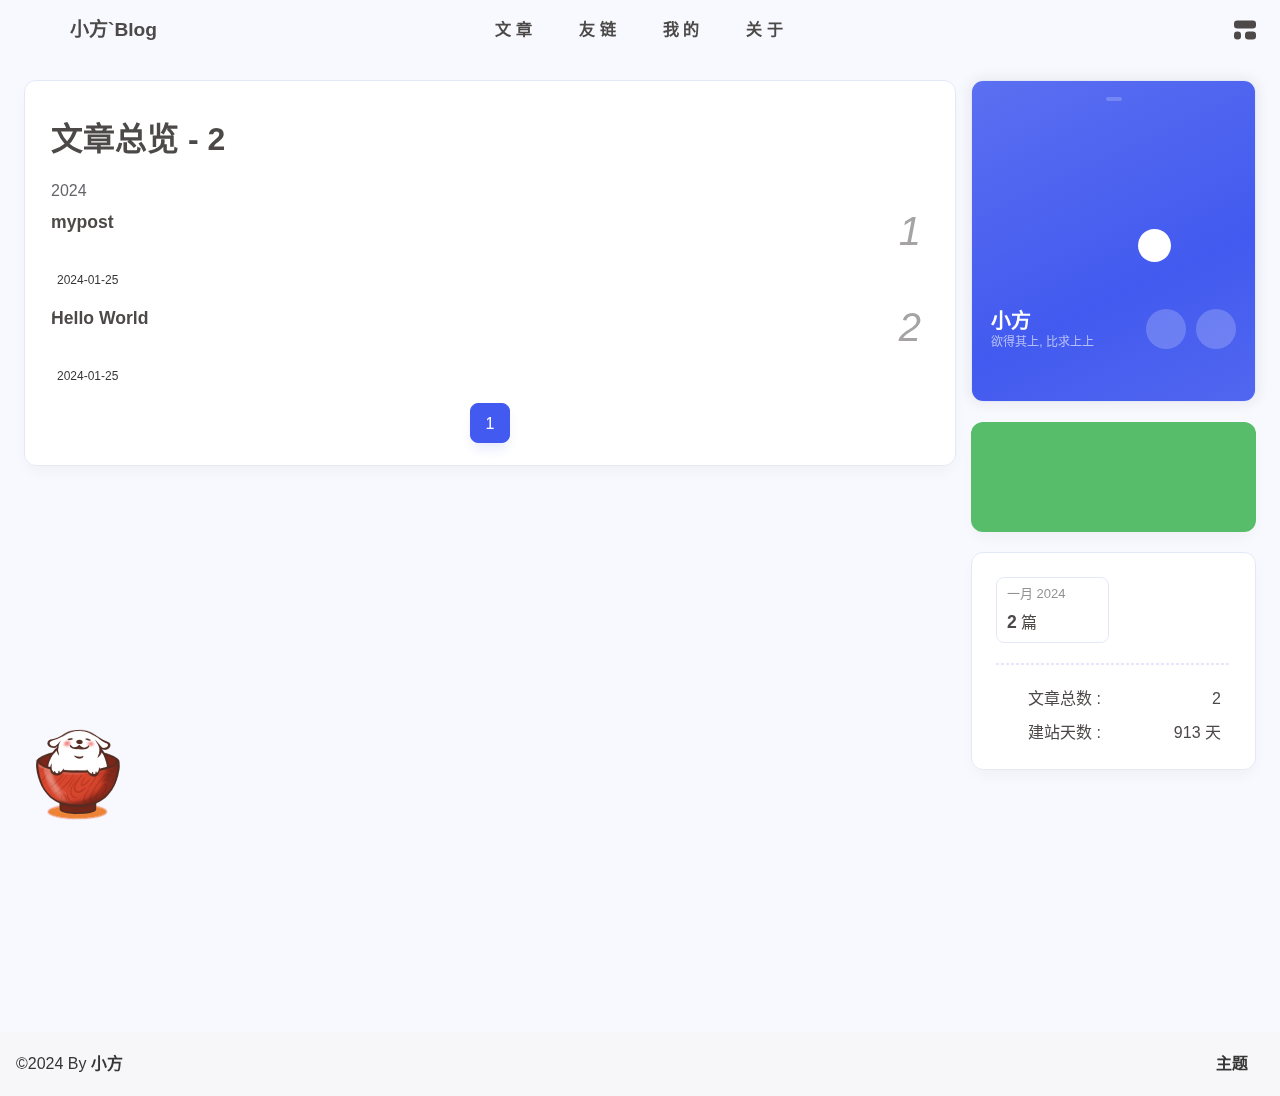
==== commit 1cd90bfe: "Site updated: 2024-02-08 01:00:32" ====
--- a/archives/index.html
+++ b/archives/index.html
@@ -1,7 +1,7 @@
 <!DOCTYPE html><html lang="zh-CN" data-theme="light"><head><meta charset="UTF-8"><meta http-equiv="X-UA-Compatible" content="IE=edge"><meta name="viewport" content="width=device-width, initial-scale=1.0, user-scalable=no"><title>归档 | 小方`Blog</title><meta name="keywords" content="小方,小方的博客,博客,小方博客,方志伟,Blog"><meta name="author" content="小方,fzw1a1a@gmail.com"><meta name="copyright" content="小方"><meta name="format-detection" content="telephone=no"><meta name="theme-color" content="#f7f9fe"><meta name="mobile-web-app-capable" content="yes"><meta name="apple-touch-fullscreen" content="yes"><meta name="apple-mobile-web-app-title" content="归档"><meta name="application-name" content="归档"><meta name="apple-mobile-web-app-capable" content="yes"><meta name="apple-mobile-web-app-status-bar-style" content="#f7f9fe"><meta property="og:type" content="website"><meta property="og:title" content="归档"><meta property="og:url" content="https://xiao-fangff.github.io/archives/index.html"><meta property="og:site_name" content="小方`Blog"><meta property="og:description" content="归档"><meta property="og:locale" content="zh-CN"><meta property="og:image" content="https://bu.dusays.com/2023/04/27/64496e511b09c.jpg"><meta property="article:author" content="小方"><meta property="article:tag" content="小方,小方的博客,博客,小方博客,方志伟,Blog"><meta name="twitter:card" content="summary"><meta name="twitter:image" content="https://bu.dusays.com/2023/04/27/64496e511b09c.jpg"><meta name="description" content="归档"><link rel="shortcut icon" href="/favicon.ico"><link rel="canonical" href="https://xiao-fangff.github.io/archives/"><link rel="preconnect" href="//cdn.cbd.int"/><meta name="google-site-verification" content="xxx"/><meta name="baidu-site-verification" content="code-xxx"/><meta name="msvalidate.01" content="xxx"/><link rel="manifest" href="/manifest.json"/><meta name="msapplication-TileColor" content="var(--anzhiyu-main)"/><link rel="mask-icon" href="/img/siteicon/rocket-icon-180.png" color="#5bbad5"/><link rel="apple-touch-icon" sizes="180x180" href="/img/siteicon/rocket-icon-180.png"/><link rel="apple-touch-icon-precomposed" sizes="180x180" href="/img/siteicon/rocket-icon-180.png"/><link rel="icon" type="image/png" sizes="32x32" href="/img/siteicon/32.png"/><link rel="icon" type="image/png" sizes="16x16" href="/img/siteicon/16.png"/><link rel="bookmark" href="/img/siteicon/rocket-icon-180.png"/><link rel="apple-touch-startup-image" href="/img/siteicon/apple-splash-2048-2732.jpg" media="(device-width: 1024px) and (device-height: 1366px) and (-webkit-device-pixel-ratio: 2) and (orientation: portrait)"/><link rel="apple-touch-startup-image" href="/img/siteicon/apple-splash-2732-2048.jpg" media="(device-width: 1024px) and (device-height: 1366px) and (-webkit-device-pixel-ratio: 2) and (orientation: landscape)"/><link rel="apple-touch-startup-image" href="/img/siteicon/apple-splash-1668-2388.jpg" media="(device-width: 834px) and (device-height: 1194px) and (-webkit-device-pixel-ratio: 2) and (orientation: portrait)"/><link rel="apple-touch-startup-image" href="/img/siteicon/apple-splash-2388-1668.jpg" media="(device-width: 834px) and (device-height: 1194px) and (-webkit-device-pixel-ratio: 2) and (orientation: landscape)"/><link rel="apple-touch-startup-image" href="/img/siteicon/apple-splash-1536-2048.jpg" media="(device-width: 768px) and (device-height: 1024px) and (-webkit-device-pixel-ratio: 2) and (orientation: portrait)"/><link rel="apple-touch-startup-image" href="/img/siteicon/apple-splash-2048-1536.jpg" media="(device-width: 768px) and (device-height: 1024px) and (-webkit-device-pixel-ratio: 2) and (orientation: landscape)"/><link rel="apple-touch-startup-image" href="/img/siteicon/apple-splash-1668-2224.jpg" media="(device-width: 834px) and (device-height: 1112px) and (-webkit-device-pixel-ratio: 2) and (orientation: portrait)"/><link rel="apple-touch-startup-image" href="/img/siteicon/apple-splash-2224-1668.jpg" media="(device-width: 834px) and (device-height: 1112px) and (-webkit-device-pixel-ratio: 2) and (orientation: landscape)"/><link rel="apple-touch-startup-image" href="/img/siteicon/apple-splash-1620-2160.jpg" media="(device-width: 810px) and (device-height: 1080px) and (-webkit-device-pixel-ratio: 2) and (orientation: portrait)"/><link rel="apple-touch-startup-image" href="/img/siteicon/apple-splash-2160-1620.jpg" media="(device-width: 810px) and (device-height: 1080px) and (-webkit-device-pixel-ratio: 2) and (orientation: landscape)"/><link rel="apple-touch-startup-image" href="/img/siteicon/apple-splash-1290-2796.jpg" media="(device-width: 430px) and (device-height: 932px) and (-webkit-device-pixel-ratio: 3) and (orientation: portrait)"/><link rel="apple-touch-startup-image" href="/img/siteicon/apple-splash-2796-1290.jpg" media="(device-width: 430px) and (device-height: 932px) and (-webkit-device-pixel-ratio: 3) and (orientation: landscape)"/><link rel="apple-touch-startup-image" href="/img/siteicon/apple-splash-1179-2556.jpg" media="(device-width: 393px) and (device-height: 852px) and (-webkit-device-pixel-ratio: 3) and (orientation: portrait)"/><link rel="apple-touch-startup-image" href="/img/siteicon/apple-splash-2556-1179.jpg" media="(device-width: 393px) and (device-height: 852px) and (-webkit-device-pixel-ratio: 3) and (orientation: landscape)"/><link rel="apple-touch-startup-image" href="/img/siteicon/apple-splash-1284-2778.jpg" media="(device-width: 428px) and (device-height: 926px) and (-webkit-device-pixel-ratio: 3) and (orientation: portrait)"/><link rel="apple-touch-startup-image" href="/img/siteicon/apple-splash-2778-1284.jpg" media="(device-width: 428px) and (device-height: 926px) and (-webkit-device-pixel-ratio: 3) and (orientation: landscape)"/><link rel="apple-touch-startup-image" href="/img/siteicon/apple-splash-1170-2532.jpg" media="(device-width: 390px) and (device-height: 844px) and (-webkit-device-pixel-ratio: 3) and (orientation: portrait)"/><link rel="apple-touch-startup-image" href="/img/siteicon/apple-splash-2532-1170.jpg" media="(device-width: 390px) and (device-height: 844px) and (-webkit-device-pixel-ratio: 3) and (orientation: landscape)"/><link rel="apple-touch-startup-image" href="/img/siteicon/apple-splash-1125-2436.jpg" media="(device-width: 375px) and (device-height: 812px) and (-webkit-device-pixel-ratio: 3) and (orientation: portrait)"/><link rel="apple-touch-startup-image" href="/img/siteicon/apple-splash-2436-1125.jpg" media="(device-width: 375px) and (device-height: 812px) and (-webkit-device-pixel-ratio: 3) and (orientation: landscape)"/><link rel="apple-touch-startup-image" href="/img/siteicon/apple-splash-1242-2688.jpg" media="(device-width: 414px) and (device-height: 896px) and (-webkit-device-pixel-ratio: 3) and (orientation: portrait)"/><link rel="apple-touch-startup-image" href="/img/siteicon/apple-splash-2688-1242.jpg" media="(device-width: 414px) and (device-height: 896px) and (-webkit-device-pixel-ratio: 3) and (orientation: landscape)"/><link rel="apple-touch-startup-image" href="/img/siteicon/apple-splash-828-1792.jpg" media="(device-width: 414px) and (device-height: 896px) and (-webkit-device-pixel-ratio: 2) and (orientation: portrait)"/><link rel="apple-touch-startup-image" href="/img/siteicon/apple-splash-1792-828.jpg" media="(device-width: 414px) and (device-height: 896px) and (-webkit-device-pixel-ratio: 2) and (orientation: landscape)"/><link rel="apple-touch-startup-image" href="/img/siteicon/apple-splash-1242-2208.jpg" media="(device-width: 414px) and (device-height: 736px) and (-webkit-device-pixel-ratio: 3) and (orientation: portrait)"/><link rel="apple-touch-startup-image" href="/img/siteicon/apple-splash-2208-1242.jpg" media="(device-width: 414px) and (device-height: 736px) and (-webkit-device-pixel-ratio: 3) and (orientation: landscape)"/><link rel="apple-touch-startup-image" href="/img/siteicon/apple-splash-750-1334.jpg" media="(device-width: 375px) and (device-height: 667px) and (-webkit-device-pixel-ratio: 2) and (orientation: portrait)"/><link rel="apple-touch-startup-image" href="/img/siteicon/apple-splash-1334-750.jpg" media="(device-width: 375px) and (device-height: 667px) and (-webkit-device-pixel-ratio: 2) and (orientation: landscape)"/><link rel="apple-touch-startup-image" href="/img/siteicon/apple-splash-640-1136.jpg" media="(device-width: 320px) and (device-height: 568px) and (-webkit-device-pixel-ratio: 2) and (orientation: portrait)"/><link rel="apple-touch-startup-image" href="/img/siteicon/apple-splash-1136-640.jpg" media="(device-width: 320px) and (device-height: 568px) and (-webkit-device-pixel-ratio: 2) and (orientation: landscape)"/><link rel="stylesheet" href="/css/index.css"><link rel="stylesheet" href="https://cdn.cbd.int/node-snackbar@0.1.16/dist/snackbar.min.css" media="print" onload="this.media='all'"><link rel="stylesheet" href="https://cdn.cbd.int/@fancyapps/ui@5.0.28/dist/fancybox/fancybox.css" media="print" onload="this.media='all'"><script>const GLOBAL_CONFIG = {
   linkPageTop: undefined,
   peoplecanvas: {"enable":true,"img":"https://upload-bbs.miyoushe.com/upload/2023/09/03/125766904/ee23df8517f3c3e3efc4145658269c06_5714860933110284659.png"},
-  postHeadAiDescription: {"enable":true,"gptName":"AnZhiYu","mode":"local","switchBtn":false,"btnLink":"https://afdian.net/item/886a79d4db6711eda42a52540025c377","randomNum":3,"basicWordCount":1000,"key":"xxxx","Referer":"https://xx.xx/"},
+  postHeadAiDescription: {"enable":true,"gptName":"XiaoFang","mode":"tianli","switchBtn":false,"btnLink":"https://afdian.net/item/886a79d4db6711eda42a52540025c377","randomNum":3,"basicWordCount":1000,"key":"a97123d549de3c70ca33","Referer":"https://xiao-fangff.github.io/"},
   diytitle: {"enable":true,"leaveTitle":"w(ﾟДﾟ)w 不要走！再看看嘛！","backTitle":"♪(^∇^*)欢迎肥来！"},
   LA51: undefined,
   greetingBox: undefined,
@@ -59,7 +59,7 @@
   isHome: false,
   isHighlightShrink: true,
   isToc: false,
-  postUpdate: '2024-02-07 12:20:39',
+  postUpdate: '2024-02-08 01:00:23',
   postMainColor: '',
 }</script><noscript><style type="text/css">
   #nav {
@@ -227,7 +227,7 @@
     "key": "df245676fb434a0691ead1c63341cd94"
   }
 }
-</script><link rel="stylesheet" href="https://widget.qweather.net/simple/static/css/he-simple.css?v=1.4.0"/><script src="https://widget.qweather.net/simple/static/js/he-simple.js?v=1.4.0"></script></span><div class="mask-name-container"><div id="name-container"><a id="page-name" href="javascript:anzhiyu.scrollToDest(0, 500)">PAGE_NAME</a></div></div><div id="menus"><div class="menus_items"><div class="menus_item"><a class="site-page" href="javascript:void(0);"><span> 文章</span></a><ul class="menus_item_child"><li><a class="site-page child faa-parent animated-hover" href="/archives/"><i class="anzhiyufont anzhiyu-icon-box-archive faa-tada" style="font-size: 0.9em;"></i><span> 隧道</span></a></li><li><a class="site-page child faa-parent animated-hover" href="/categories/"><i class="anzhiyufont anzhiyu-icon-shapes faa-tada" style="font-size: 0.9em;"></i><span> 分类</span></a></li><li><a class="site-page child faa-parent animated-hover" href="/tags/"><i class="anzhiyufont anzhiyu-icon-tags faa-tada" style="font-size: 0.9em;"></i><span> 标签</span></a></li></ul></div><div class="menus_item"><a class="site-page" href="javascript:void(0);"><span> 友链</span></a><ul class="menus_item_child"><li><a class="site-page child faa-parent animated-hover" href="/link/"><i class="anzhiyufont anzhiyu-icon-link faa-tada" style="font-size: 0.9em;"></i><span> 友人帐</span></a></li><li><a class="site-page child faa-parent animated-hover" href="/fcircle/"><i class="anzhiyufont anzhiyu-icon-artstation faa-tada" style="font-size: 0.9em;"></i><span> 朋友圈</span></a></li><li><a class="site-page child faa-parent animated-hover" href="/comments/"><i class="anzhiyufont anzhiyu-icon-envelope faa-tada" style="font-size: 0.9em;"></i><span> 留言板</span></a></li></ul></div><div class="menus_item"><a class="site-page" href="javascript:void(0);"><span> 我的</span></a><ul class="menus_item_child"><li><a class="site-page child faa-parent animated-hover" href="/music/"><i class="anzhiyufont anzhiyu-icon-music faa-tada" style="font-size: 0.9em;"></i><span> 音乐馆</span></a></li><li><a class="site-page child faa-parent animated-hover" href="/bangumis/"><i class="anzhiyufont anzhiyu-icon-bilibili faa-tada" style="font-size: 0.9em;"></i><span> 追番页</span></a></li><li><a class="site-page child faa-parent animated-hover" href="/cinemas/"><i class="anzhiyufont anzhiyu-icon-film faa-tada" style="font-size: 0.9em;"></i><span> 追剧页</span></a></li><li><a class="site-page child faa-parent animated-hover" href="/album/"><i class="anzhiyufont anzhiyu-icon-images faa-tada" style="font-size: 0.9em;"></i><span> 相册集</span></a></li><li><a class="site-page child faa-parent animated-hover" href="/air-conditioner/"><i class="anzhiyufont anzhiyu-icon-fan faa-tada" style="font-size: 0.9em;"></i><span> 小空调</span></a></li></ul></div><div class="menus_item"><a class="site-page" href="javascript:void(0);"><span> 关于</span></a><ul class="menus_item_child"><li><a class="site-page child faa-parent animated-hover" href="/about/"><i class="anzhiyufont anzhiyu-icon-paper-plane faa-tada" style="font-size: 0.9em;"></i><span> 关于本人</span></a></li><li><a class="site-page child faa-parent animated-hover" href="/essay/"><i class="anzhiyufont anzhiyu-icon-lightbulb faa-tada" style="font-size: 0.9em;"></i><span> 闲言碎语</span></a></li><li><a class="site-page child faa-parent animated-hover" href="javascript:toRandomPost()"><i class="anzhiyufont anzhiyu-icon-shoe-prints1 faa-tada" style="font-size: 0.9em;"></i><span> 随便逛逛</span></a></li></ul></div></div></div><div id="nav-right"><div class="nav-button" id="randomPost_button"><a class="site-page" onclick="toRandomPost()" title="随机前往一个文章" href="javascript:void(0);"><i class="anzhiyufont anzhiyu-icon-dice"></i></a></div><div class="nav-button" id="search-button"><a class="site-page social-icon search" href="javascript:void(0);" title="搜索🔍" accesskey="s"><i class="anzhiyufont anzhiyu-icon-magnifying-glass"></i><span> 搜索</span></a></div><input id="center-console" type="checkbox"/><label class="widget" for="center-console" title="中控台" onclick="anzhiyu.switchConsole();"><i class="left"></i><i class="widget center"></i><i class="widget right"></i></label><div id="console"><div class="console-card-group-reward"><ul class="reward-all console-card"><li class="reward-item"><a href="https://npm.elemecdn.com/anzhiyu-blog@1.1.6/img/post/common/qrcode-weichat.png" target="_blank"><img class="post-qr-code-img" alt="微信" src= "[data-uri]" onerror="this.onerror=null,this.src=&quot;/img/404.jpg&quot;" data-lazy-src="https://npm.elemecdn.com/anzhiyu-blog@1.1.6/img/post/common/qrcode-weichat.png"/></a><div class="post-qr-code-desc">微信</div></li><li class="reward-item"><a href="https://npm.elemecdn.com/anzhiyu-blog@1.1.6/img/post/common/qrcode-alipay.png" target="_blank"><img class="post-qr-code-img" alt="支付宝" src= "[data-uri]" onerror="this.onerror=null,this.src=&quot;/img/404.jpg&quot;" data-lazy-src="https://npm.elemecdn.com/anzhiyu-blog@1.1.6/img/post/common/qrcode-alipay.png"/></a><div class="post-qr-code-desc">支付宝</div></li></ul></div><div class="console-card-group"><div class="console-card-group-left"><div class="console-card" id="card-newest-comments"><div class="card-content"><div class="author-content-item-tips">互动</div><span class="author-content-item-title"> 最新评论</span></div><div class="aside-list"><span>正在加载中...</span></div></div></div><div class="console-card-group-right"><div class="console-card tags"><div class="card-content"><div class="author-content-item-tips">兴趣点</div><span class="author-content-item-title">寻找你感兴趣的领域</span></div></div><div class="console-card history"><div class="item-headline"><i class="anzhiyufont anzhiyu-icon-box-archiv"></i><span>文章</span></div><div class="card-archives"><div class="item-headline"><i class="anzhiyufont anzhiyu-icon-archive"></i><span>归档</span></div><ul class="card-archive-list"><li class="card-archive-list-item"><a class="card-archive-list-link" href="/archives/2024/01/"><span class="card-archive-list-date">一月 2024</span><div class="card-archive-list-count-group"><span class="card-archive-list-count">2</span><span>篇</span></div></a></li></ul></div><hr/></div></div></div><div class="button-group"><div class="console-btn-item"><a class="darkmode_switchbutton" title="显示模式切换" href="javascript:void(0);"><i class="anzhiyufont anzhiyu-icon-moon"></i></a></div><div class="console-btn-item" id="consoleHideAside" onclick="anzhiyu.hideAsideBtn()" title="边栏显示控制"><a class="asideSwitch"><i class="anzhiyufont anzhiyu-icon-arrows-left-right"></i></a></div><div class="console-btn-item" id="consoleMusic" onclick="anzhiyu.musicToggle()" title="音乐开关"><a class="music-switch"><i class="anzhiyufont anzhiyu-icon-music"></i></a></div></div><div class="console-mask" onclick="anzhiyu.hideConsole()" href="javascript:void(0);"></div></div><div class="nav-button" id="nav-totop"><a class="totopbtn" href="javascript:void(0);"><i class="anzhiyufont anzhiyu-icon-arrow-up"></i><span id="percent" onclick="anzhiyu.scrollToDest(0,500)">0</span></a></div><div id="toggle-menu"><a class="site-page" href="javascript:void(0);" title="切换"><i class="anzhiyufont anzhiyu-icon-bars"></i></a></div></div></div></nav></header><main id="blog-container"><div class="layout" id="content-inner"><div id="archive"><div class="article-sort-title">文章总览 - 2</div><div class="article-sort"><div class="article-sort-item year"><span>2024</span></div><div class="article-sort-item no-article-cover"><div class="article-sort-item-info"><a class="article-sort-item-title" href="/posts/bd9a.html" title="mypost">mypost</a><span class="article-sort-item-index">1</span><div class="article-meta-wrap"><div class="article-sort-item-time"><i class="anzhiyufont anzhiyu-icon-calendar-alt"></i><time class="post-meta-date-created" datetime="2024-01-25T00:39:28.000Z" title="发表于 2024-01-25 08:39:28">2024-01-25</time></div></div></div></div><div class="article-sort-item no-article-cover"><div class="article-sort-item-info"><a class="article-sort-item-title" href="/posts/3eeb.html" title="Hello World">Hello World</a><span class="article-sort-item-index">2</span><div class="article-meta-wrap"><div class="article-sort-item-time"><i class="anzhiyufont anzhiyu-icon-calendar-alt"></i><time class="post-meta-date-created" datetime="2024-01-24T19:11:52.735Z" title="发表于 2024-01-25 03:11:52">2024-01-25</time></div></div></div></div></div><nav id="pagination"><div class="pagination"><span class="page-number current">1</span></div></nav></div><div class="aside-content" id="aside-content"><div class="card-widget card-info"><div class="card-content"><div class="author-info__sayhi" id="author-info__sayhi" onclick="anzhiyu.changeSayHelloText()"></div><div class="author-info-avatar"><img class="avatar-img" src= "[data-uri]" onerror="this.onerror=null,this.src=&quot;/img/404.jpg&quot;" data-lazy-src="https://bu.dusays.com/2023/04/27/64496e511b09c.jpg" onerror="this.onerror=null;this.src='/img/friend_404.gif'" alt="avatar"/><div class="author-status"><img class="g-status" src= "[data-uri]" onerror="this.onerror=null,this.src=&quot;/img/404.jpg&quot;" data-lazy-src="https://bu.dusays.com/2023/08/24/64e6ce9c507bb.png" alt="status"/></div></div><div class="author-info__description"><div style="line-height:1.38;margin:0.6rem 0;text-align:justify;color:rgba(255, 255, 255, 0.8);">这有关于<b style="color:#fff">产品、设计、开发</b>相关的问题和看法，还有<b style="color:#fff">文章翻译</b>和<b style="color:#fff">分享</b>。</div><div style="line-height:1.38;margin:0.6rem 0;text-align:justify;color:rgba(255, 255, 255, 0.8);">相信你可以在这里找到对你有用的<b style="color:#fff">知识</b>和<b style="color:#fff">教程</b>。</div></div><div class="author-info__bottom-group"><a class="author-info__bottom-group-left" href="/"><h1 class="author-info__name">小方</h1><div class="author-info__desc">欲得其上, 比求上上</div></a><div class="card-info-social-icons is-center"><a class="social-icon faa-parent animated-hover" href="https://github.com/Xiao-Fangff" target="_blank" title="Github"><i class="anzhiyufont anzhiyu-icon-github"></i></a><a class="social-icon faa-parent animated-hover" href="https://space.bilibili.com/108626947" target="_blank" title="BiliBili"><i class="anzhiyufont anzhiyu-icon-bilibili"></i></a></div></div></div></div><div class="card-widget anzhiyu-right-widget" id="card-wechat" onclick="null"><div id="flip-wrapper"><div id="flip-content"><div class="face" style="background: url(https://bu.dusays.com/2023/01/13/63c02edf44033.png) center center / 100% no-repeat"></div><div class="back face" style="background: url(https://bu.dusays.com/2023/05/13/645fa415e8694.png) center center / 100% no-repeat"></div></div></div></div><div class="sticky_layout"><div class="card-widget"><div class="card-archives"><div class="item-headline"><i class="anzhiyufont anzhiyu-icon-archive"></i><span>归档</span></div><ul class="card-archive-list"><li class="card-archive-list-item"><a class="card-archive-list-link" href="/archives/2024/01/"><span class="card-archive-list-date">一月 2024</span><div class="card-archive-list-count-group"><span class="card-archive-list-count">2</span><span>篇</span></div></a></li></ul></div><hr/><div class="card-webinfo"><div class="item-headline"><i class="anzhiyufont anzhiyu-icon-chart-line"></i><span>网站资讯</span></div><div class="webinfo"><div class="webinfo-item"><div class="webinfo-item-title"><i class="anzhiyufont anzhiyu-icon-file-lines"></i><div class="item-name">文章总数 :</div></div><div class="item-count">2</div></div><div class="webinfo-item"><div class="webinfo-item-title"><i class="anzhiyufont anzhiyu-icon-stopwatch"></i><div class="item-name">建站天数 :</div></div><div class="item-count" id="runtimeshow" data-publishDate="2024-01-24T16:00:00.000Z"><i class="anzhiyufont anzhiyu-icon-spinner anzhiyu-spin"></i></div></div></div></div></div></div></div></div></main><footer id="footer"><div id="footer-wrap"><div id="workboard"><img class="workSituationImg boardsign" src= "[data-uri]" onerror="this.onerror=null,this.src=&quot;/img/404.jpg&quot;" data-lazy-src="https://npm.elemecdn.com/anzhiyu-blog@2.0.4/img/badge/安知鱼-上班摸鱼中.svg" alt="距离月入25k也就还差一个大佬带我~" title="距离月入25k也就还差一个大佬带我~"/><div id="runtimeTextTip"></div></div><p id="ghbdages"><a class="github-badge" target="_blank" href="https://hexo.io/" style="margin-inline:5px" data-title="博客框架为Hexo_v5.4.0" title="博客框架为Hexo_v5.4.0"><img src= "[data-uri]" onerror="this.onerror=null,this.src=&quot;/img/404.jpg&quot;" data-lazy-src="https://npm.elemecdn.com/anzhiyu-blog@2.1.5/img/badge/Frame-Hexo.svg" alt="博客框架为Hexo_v5.4.0"/></a><a class="github-badge" target="_blank" href="https://blog.anheyu.com/" style="margin-inline:5px" data-title="本站使用AnZhiYu主题" title="本站使用AnZhiYu主题"><img src= "[data-uri]" onerror="this.onerror=null,this.src=&quot;/img/404.jpg&quot;" data-lazy-src="https://npm.elemecdn.com/anzhiyu-theme-static@1.0.9/img/Theme-AnZhiYu-2E67D3.svg" alt="本站使用AnZhiYu主题"/></a></p></div><div id="footer-bar"><div class="footer-bar-links"><div class="footer-bar-left"><div id="footer-bar-tips"><div class="copyright">&copy;2024 By <a class="footer-bar-link" href="/" title="小方" target="_blank">小方</a></div></div><div id="footer-type-tips"></div></div><div class="footer-bar-right"><a class="footer-bar-link" target="_blank" rel="noopener" href="https://github.com/anzhiyu-c/hexo-theme-anzhiyu" title="主题">主题</a></div></div></div></footer></div><div id="sidebar"><div id="menu-mask"></div><div id="sidebar-menus"><div class="sidebar-site-data site-data is-center"><a href="/archives/" title="archive"><div class="headline">文章</div><div class="length-num">2</div></a><a href="/tags/" title="tag"><div class="headline">标签</div><div class="length-num">0</div></a><a href="/categories/" title="category"><div class="headline">分类</div><div class="length-num">0</div></a></div><span class="sidebar-menu-item-title">功能</span><div class="sidebar-menu-item"><a class="darkmode_switchbutton menu-child" href="javascript:void(0);" title="显示模式"><i class="anzhiyufont anzhiyu-icon-circle-half-stroke"></i><span>显示模式</span></a></div><div class="back-menu-list-groups"><div class="back-menu-list-group"><div class="back-menu-list-title">网页</div><div class="back-menu-list"><a class="back-menu-item" target="_blank" rel="noopener" href="https://blog.anheyu.com/" title="博客"><img class="back-menu-item-icon" src= "[data-uri]" onerror="this.onerror=null,this.src=&quot;/img/404.jpg&quot;" data-lazy-src="/img/favicon.ico" alt="博客"/><span class="back-menu-item-text">博客</span></a></div></div><div class="back-menu-list-group"><div class="back-menu-list-title">项目</div><div class="back-menu-list"><a class="back-menu-item" target="_blank" rel="noopener" href="https://image.anheyu.com/" title="安知鱼图床"><img class="back-menu-item-icon" src= "[data-uri]" onerror="this.onerror=null,this.src=&quot;/img/404.jpg&quot;" data-lazy-src="https://image.anheyu.com/favicon.ico" alt="安知鱼图床"/><span class="back-menu-item-text">安知鱼图床</span></a></div></div></div><div class="menus_items"><div class="menus_item"><a class="site-page" href="javascript:void(0);"><span> 文章</span></a><ul class="menus_item_child"><li><a class="site-page child faa-parent animated-hover" href="/archives/"><i class="anzhiyufont anzhiyu-icon-box-archive faa-tada" style="font-size: 0.9em;"></i><span> 隧道</span></a></li><li><a class="site-page child faa-parent animated-hover" href="/categories/"><i class="anzhiyufont anzhiyu-icon-shapes faa-tada" style="font-size: 0.9em;"></i><span> 分类</span></a></li><li><a class="site-page child faa-parent animated-hover" href="/tags/"><i class="anzhiyufont anzhiyu-icon-tags faa-tada" style="font-size: 0.9em;"></i><span> 标签</span></a></li></ul></div><div class="menus_item"><a class="site-page" href="javascript:void(0);"><span> 友链</span></a><ul class="menus_item_child"><li><a class="site-page child faa-parent animated-hover" href="/link/"><i class="anzhiyufont anzhiyu-icon-link faa-tada" style="font-size: 0.9em;"></i><span> 友人帐</span></a></li><li><a class="site-page child faa-parent animated-hover" href="/fcircle/"><i class="anzhiyufont anzhiyu-icon-artstation faa-tada" style="font-size: 0.9em;"></i><span> 朋友圈</span></a></li><li><a class="site-page child faa-parent animated-hover" href="/comments/"><i class="anzhiyufont anzhiyu-icon-envelope faa-tada" style="font-size: 0.9em;"></i><span> 留言板</span></a></li></ul></div><div class="menus_item"><a class="site-page" href="javascript:void(0);"><span> 我的</span></a><ul class="menus_item_child"><li><a class="site-page child faa-parent animated-hover" href="/music/"><i class="anzhiyufont anzhiyu-icon-music faa-tada" style="font-size: 0.9em;"></i><span> 音乐馆</span></a></li><li><a class="site-page child faa-parent animated-hover" href="/bangumis/"><i class="anzhiyufont anzhiyu-icon-bilibili faa-tada" style="font-size: 0.9em;"></i><span> 追番页</span></a></li><li><a class="site-page child faa-parent animated-hover" href="/cinemas/"><i class="anzhiyufont anzhiyu-icon-film faa-tada" style="font-size: 0.9em;"></i><span> 追剧页</span></a></li><li><a class="site-page child faa-parent animated-hover" href="/album/"><i class="anzhiyufont anzhiyu-icon-images faa-tada" style="font-size: 0.9em;"></i><span> 相册集</span></a></li><li><a class="site-page child faa-parent animated-hover" href="/air-conditioner/"><i class="anzhiyufont anzhiyu-icon-fan faa-tada" style="font-size: 0.9em;"></i><span> 小空调</span></a></li></ul></div><div class="menus_item"><a class="site-page" href="javascript:void(0);"><span> 关于</span></a><ul class="menus_item_child"><li><a class="site-page child faa-parent animated-hover" href="/about/"><i class="anzhiyufont anzhiyu-icon-paper-plane faa-tada" style="font-size: 0.9em;"></i><span> 关于本人</span></a></li><li><a class="site-page child faa-parent animated-hover" href="/essay/"><i class="anzhiyufont anzhiyu-icon-lightbulb faa-tada" style="font-size: 0.9em;"></i><span> 闲言碎语</span></a></li><li><a class="site-page child faa-parent animated-hover" href="javascript:toRandomPost()"><i class="anzhiyufont anzhiyu-icon-shoe-prints1 faa-tada" style="font-size: 0.9em;"></i><span> 随便逛逛</span></a></li></ul></div></div><span class="sidebar-menu-item-title">标签</span></div></div><div id="rightside"><div id="rightside-config-hide"><button id="translateLink" type="button" title="简繁转换">繁</button><button id="darkmode" type="button" title="浅色和深色模式转换"><i class="anzhiyufont anzhiyu-icon-circle-half-stroke"></i></button><button id="hide-aside-btn" type="button" title="单栏和双栏切换"><i class="anzhiyufont anzhiyu-icon-arrows-left-right"></i></button></div><div id="rightside-config-show"><button id="rightside-config" type="button" title="设置"><i class="anzhiyufont anzhiyu-icon-gear"></i></button><button id="go-up" type="button" title="回到顶部"><i class="anzhiyufont anzhiyu-icon-arrow-up"></i></button></div></div><div id="nav-music"><a id="nav-music-hoverTips" onclick="anzhiyu.musicToggle()" accesskey="m">播放音乐</a><div id="console-music-bg"></div><meting-js id="8152976493" server="netease" type="playlist" mutex="true" preload="none" theme="var(--anzhiyu-main)" data-lrctype="0" order="random" volume="0.7"></meting-js></div><div id="local-search"><div class="search-dialog"><nav class="search-nav"><span class="search-dialog-title">搜索</span><span id="loading-status"></span><button class="search-close-button"><i class="anzhiyufont anzhiyu-icon-xmark"></i></button></nav><div class="is-center" id="loading-database"><i class="anzhiyufont anzhiyu-icon-spinner anzhiyu-pulse-icon"></i><span>  数据库加载中</span></div><div class="search-wrap"><div id="local-search-input"><div class="local-search-box"><input class="local-search-box--input" placeholder="搜索文章" type="text"/></div></div><hr/><div id="local-search-results"></div></div></div><div id="search-mask"></div></div><div id="rightMenu"><div class="rightMenu-group rightMenu-small"><div class="rightMenu-item" id="menu-backward"><i class="anzhiyufont anzhiyu-icon-arrow-left"></i></div><div class="rightMenu-item" id="menu-forward"><i class="anzhiyufont anzhiyu-icon-arrow-right"></i></div><div class="rightMenu-item" id="menu-refresh"><i class="anzhiyufont anzhiyu-icon-arrow-rotate-right" style="font-size: 1rem;"></i></div><div class="rightMenu-item" id="menu-top"><i class="anzhiyufont anzhiyu-icon-arrow-up"></i></div></div><div class="rightMenu-group rightMenu-line rightMenuPlugin"><div class="rightMenu-item" id="menu-copytext"><i class="anzhiyufont anzhiyu-icon-copy"></i><span>复制选中文本</span></div><div class="rightMenu-item" id="menu-pastetext"><i class="anzhiyufont anzhiyu-icon-paste"></i><span>粘贴文本</span></div><a class="rightMenu-item" id="menu-commenttext"><i class="anzhiyufont anzhiyu-icon-comment-medical"></i><span>引用到评论</span></a><div class="rightMenu-item" id="menu-newwindow"><i class="anzhiyufont anzhiyu-icon-window-restore"></i><span>新窗口打开</span></div><div class="rightMenu-item" id="menu-copylink"><i class="anzhiyufont anzhiyu-icon-link"></i><span>复制链接地址</span></div><div class="rightMenu-item" id="menu-copyimg"><i class="anzhiyufont anzhiyu-icon-images"></i><span>复制此图片</span></div><div class="rightMenu-item" id="menu-downloadimg"><i class="anzhiyufont anzhiyu-icon-download"></i><span>下载此图片</span></div><div class="rightMenu-item" id="menu-newwindowimg"><i class="anzhiyufont anzhiyu-icon-window-restore"></i><span>新窗口打开图片</span></div><div class="rightMenu-item" id="menu-search"><i class="anzhiyufont anzhiyu-icon-magnifying-glass"></i><span>站内搜索</span></div><div class="rightMenu-item" id="menu-searchBaidu"><i class="anzhiyufont anzhiyu-icon-magnifying-glass"></i><span>百度搜索</span></div><div class="rightMenu-item" id="menu-music-toggle"><i class="anzhiyufont anzhiyu-icon-play"></i><span>播放音乐</span></div><div class="rightMenu-item" id="menu-music-back"><i class="anzhiyufont anzhiyu-icon-backward"></i><span>切换到上一首</span></div><div class="rightMenu-item" id="menu-music-forward"><i class="anzhiyufont anzhiyu-icon-forward"></i><span>切换到下一首</span></div><div class="rightMenu-item" id="menu-music-playlist" onclick="window.open(&quot;https://y.qq.com/n/ryqq/playlist/8802438608&quot;, &quot;_blank&quot;);" style="display: none;"><i class="anzhiyufont anzhiyu-icon-radio"></i><span>查看所有歌曲</span></div><div class="rightMenu-item" id="menu-music-copyMusicName"><i class="anzhiyufont anzhiyu-icon-copy"></i><span>复制歌名</span></div></div><div class="rightMenu-group rightMenu-line rightMenuOther"><a class="rightMenu-item menu-link" id="menu-randomPost"><i class="anzhiyufont anzhiyu-icon-shuffle"></i><span>随便逛逛</span></a><a class="rightMenu-item menu-link" href="/categories/"><i class="anzhiyufont anzhiyu-icon-cube"></i><span>博客分类</span></a><a class="rightMenu-item menu-link" href="/tags/"><i class="anzhiyufont anzhiyu-icon-tags"></i><span>文章标签</span></a></div><div class="rightMenu-group rightMenu-line rightMenuOther"><a class="rightMenu-item" id="menu-copy" href="javascript:void(0);"><i class="anzhiyufont anzhiyu-icon-copy"></i><span>复制地址</span></a><a class="rightMenu-item" id="menu-commentBarrage" href="javascript:void(0);"><i class="anzhiyufont anzhiyu-icon-message"></i><span class="menu-commentBarrage-text">关闭热评</span></a><a class="rightMenu-item" id="menu-darkmode" href="javascript:void(0);"><i class="anzhiyufont anzhiyu-icon-circle-half-stroke"></i><span class="menu-darkmode-text">深色模式</span></a><a class="rightMenu-item" id="menu-translate" href="javascript:void(0);"><i class="anzhiyufont anzhiyu-icon-language"></i><span>轉為繁體</span></a></div></div><div id="rightmenu-mask"></div><div><script src="/js/utils.js"></script><script src="/js/main.js"></script><script src="/js/tw_cn.js"></script><script src="https://cdn.cbd.int/@fancyapps/ui@5.0.28/dist/fancybox/fancybox.umd.js"></script><script src="https://cdn.cbd.int/instant.page@5.2.0/instantpage.js" type="module"></script><script src="https://cdn.cbd.int/vanilla-lazyload@17.8.5/dist/lazyload.iife.min.js"></script><script src="https://cdn.cbd.int/node-snackbar@0.1.16/dist/snackbar.min.js"></script><script>function panguFn () {
+</script><link rel="stylesheet" href="https://widget.qweather.net/simple/static/css/he-simple.css?v=1.4.0"/><script src="https://widget.qweather.net/simple/static/js/he-simple.js?v=1.4.0"></script></span><div class="mask-name-container"><div id="name-container"><a id="page-name" href="javascript:anzhiyu.scrollToDest(0, 500)">PAGE_NAME</a></div></div><div id="menus"><div class="menus_items"><div class="menus_item"><a class="site-page" href="javascript:void(0);"><span> 文章</span></a><ul class="menus_item_child"><li><a class="site-page child faa-parent animated-hover" href="/archives/"><i class="anzhiyufont anzhiyu-icon-box-archive faa-tada" style="font-size: 0.9em;"></i><span> 隧道</span></a></li><li><a class="site-page child faa-parent animated-hover" href="/categories/"><i class="anzhiyufont anzhiyu-icon-shapes faa-tada" style="font-size: 0.9em;"></i><span> 分类</span></a></li><li><a class="site-page child faa-parent animated-hover" href="/tags/"><i class="anzhiyufont anzhiyu-icon-tags faa-tada" style="font-size: 0.9em;"></i><span> 标签</span></a></li></ul></div><div class="menus_item"><a class="site-page" href="javascript:void(0);"><span> 友链</span></a><ul class="menus_item_child"><li><a class="site-page child faa-parent animated-hover" href="/link/"><i class="anzhiyufont anzhiyu-icon-link faa-tada" style="font-size: 0.9em;"></i><span> 友人帐</span></a></li><li><a class="site-page child faa-parent animated-hover" href="/fcircle/"><i class="anzhiyufont anzhiyu-icon-artstation faa-tada" style="font-size: 0.9em;"></i><span> 朋友圈</span></a></li><li><a class="site-page child faa-parent animated-hover" href="/comments/"><i class="anzhiyufont anzhiyu-icon-envelope faa-tada" style="font-size: 0.9em;"></i><span> 留言板</span></a></li></ul></div><div class="menus_item"><a class="site-page" href="javascript:void(0);"><span> 我的</span></a><ul class="menus_item_child"><li><a class="site-page child faa-parent animated-hover" href="/music/"><i class="anzhiyufont anzhiyu-icon-music faa-tada" style="font-size: 0.9em;"></i><span> 音乐馆</span></a></li><li><a class="site-page child faa-parent animated-hover" href="/bangumis/"><i class="anzhiyufont anzhiyu-icon-bilibili faa-tada" style="font-size: 0.9em;"></i><span> 追番页</span></a></li><li><a class="site-page child faa-parent animated-hover" href="/album/"><i class="anzhiyufont anzhiyu-icon-images faa-tada" style="font-size: 0.9em;"></i><span> 相册集</span></a></li><li><a class="site-page child faa-parent animated-hover" href="/air-conditioner/"><i class="anzhiyufont anzhiyu-icon-fan faa-tada" style="font-size: 0.9em;"></i><span> 小空调</span></a></li></ul></div><div class="menus_item"><a class="site-page" href="javascript:void(0);"><span> 关于</span></a><ul class="menus_item_child"><li><a class="site-page child faa-parent animated-hover" href="/about/"><i class="anzhiyufont anzhiyu-icon-paper-plane faa-tada" style="font-size: 0.9em;"></i><span> 关于本人</span></a></li><li><a class="site-page child faa-parent animated-hover" href="/essay/"><i class="anzhiyufont anzhiyu-icon-lightbulb faa-tada" style="font-size: 0.9em;"></i><span> 闲言碎语</span></a></li><li><a class="site-page child faa-parent animated-hover" href="javascript:toRandomPost()"><i class="anzhiyufont anzhiyu-icon-shoe-prints1 faa-tada" style="font-size: 0.9em;"></i><span> 随便逛逛</span></a></li></ul></div></div></div><div id="nav-right"><div class="nav-button" id="randomPost_button"><a class="site-page" onclick="toRandomPost()" title="随机前往一个文章" href="javascript:void(0);"><i class="anzhiyufont anzhiyu-icon-dice"></i></a></div><div class="nav-button" id="search-button"><a class="site-page social-icon search" href="javascript:void(0);" title="搜索🔍" accesskey="s"><i class="anzhiyufont anzhiyu-icon-magnifying-glass"></i><span> 搜索</span></a></div><input id="center-console" type="checkbox"/><label class="widget" for="center-console" title="中控台" onclick="anzhiyu.switchConsole();"><i class="left"></i><i class="widget center"></i><i class="widget right"></i></label><div id="console"><div class="console-card-group-reward"><ul class="reward-all console-card"><li class="reward-item"><a href="https://npm.elemecdn.com/anzhiyu-blog@1.1.6/img/post/common/qrcode-weichat.png" target="_blank"><img class="post-qr-code-img" alt="微信" src= "[data-uri]" onerror="this.onerror=null,this.src=&quot;/img/404.jpg&quot;" data-lazy-src="https://npm.elemecdn.com/anzhiyu-blog@1.1.6/img/post/common/qrcode-weichat.png"/></a><div class="post-qr-code-desc">微信</div></li><li class="reward-item"><a href="https://npm.elemecdn.com/anzhiyu-blog@1.1.6/img/post/common/qrcode-alipay.png" target="_blank"><img class="post-qr-code-img" alt="支付宝" src= "[data-uri]" onerror="this.onerror=null,this.src=&quot;/img/404.jpg&quot;" data-lazy-src="https://npm.elemecdn.com/anzhiyu-blog@1.1.6/img/post/common/qrcode-alipay.png"/></a><div class="post-qr-code-desc">支付宝</div></li></ul></div><div class="console-card-group"><div class="console-card-group-left"><div class="console-card" id="card-newest-comments"><div class="card-content"><div class="author-content-item-tips">互动</div><span class="author-content-item-title"> 最新评论</span></div><div class="aside-list"><span>正在加载中...</span></div></div></div><div class="console-card-group-right"><div class="console-card tags"><div class="card-content"><div class="author-content-item-tips">兴趣点</div><span class="author-content-item-title">寻找你感兴趣的领域</span></div></div><div class="console-card history"><div class="item-headline"><i class="anzhiyufont anzhiyu-icon-box-archiv"></i><span>文章</span></div><div class="card-archives"><div class="item-headline"><i class="anzhiyufont anzhiyu-icon-archive"></i><span>归档</span></div><ul class="card-archive-list"><li class="card-archive-list-item"><a class="card-archive-list-link" href="/archives/2024/01/"><span class="card-archive-list-date">一月 2024</span><div class="card-archive-list-count-group"><span class="card-archive-list-count">2</span><span>篇</span></div></a></li></ul></div><hr/></div></div></div><div class="button-group"><div class="console-btn-item"><a class="darkmode_switchbutton" title="显示模式切换" href="javascript:void(0);"><i class="anzhiyufont anzhiyu-icon-moon"></i></a></div><div class="console-btn-item" id="consoleHideAside" onclick="anzhiyu.hideAsideBtn()" title="边栏显示控制"><a class="asideSwitch"><i class="anzhiyufont anzhiyu-icon-arrows-left-right"></i></a></div><div class="console-btn-item" id="consoleMusic" onclick="anzhiyu.musicToggle()" title="音乐开关"><a class="music-switch"><i class="anzhiyufont anzhiyu-icon-music"></i></a></div></div><div class="console-mask" onclick="anzhiyu.hideConsole()" href="javascript:void(0);"></div></div><div class="nav-button" id="nav-totop"><a class="totopbtn" href="javascript:void(0);"><i class="anzhiyufont anzhiyu-icon-arrow-up"></i><span id="percent" onclick="anzhiyu.scrollToDest(0,500)">0</span></a></div><div id="toggle-menu"><a class="site-page" href="javascript:void(0);" title="切换"><i class="anzhiyufont anzhiyu-icon-bars"></i></a></div></div></div></nav></header><main id="blog-container"><div class="layout" id="content-inner"><div id="archive"><div class="article-sort-title">文章总览 - 2</div><div class="article-sort"><div class="article-sort-item year"><span>2024</span></div><div class="article-sort-item no-article-cover"><div class="article-sort-item-info"><a class="article-sort-item-title" href="/posts/bd9a.html" title="mypost">mypost</a><span class="article-sort-item-index">1</span><div class="article-meta-wrap"><div class="article-sort-item-time"><i class="anzhiyufont anzhiyu-icon-calendar-alt"></i><time class="post-meta-date-created" datetime="2024-01-25T00:39:28.000Z" title="发表于 2024-01-25 08:39:28">2024-01-25</time></div></div></div></div><div class="article-sort-item no-article-cover"><div class="article-sort-item-info"><a class="article-sort-item-title" href="/posts/3eeb.html" title="Hello World">Hello World</a><span class="article-sort-item-index">2</span><div class="article-meta-wrap"><div class="article-sort-item-time"><i class="anzhiyufont anzhiyu-icon-calendar-alt"></i><time class="post-meta-date-created" datetime="2024-01-24T19:11:52.735Z" title="发表于 2024-01-25 03:11:52">2024-01-25</time></div></div></div></div></div><nav id="pagination"><div class="pagination"><span class="page-number current">1</span></div></nav></div><div class="aside-content" id="aside-content"><div class="card-widget card-info"><div class="card-content"><div class="author-info__sayhi" id="author-info__sayhi" onclick="anzhiyu.changeSayHelloText()"></div><div class="author-info-avatar"><img class="avatar-img" src= "[data-uri]" onerror="this.onerror=null,this.src=&quot;/img/404.jpg&quot;" data-lazy-src="https://bu.dusays.com/2023/04/27/64496e511b09c.jpg" onerror="this.onerror=null;this.src='/img/friend_404.gif'" alt="avatar"/><div class="author-status"><img class="g-status" src= "[data-uri]" onerror="this.onerror=null,this.src=&quot;/img/404.jpg&quot;" data-lazy-src="https://bu.dusays.com/2023/08/24/64e6ce9c507bb.png" alt="status"/></div></div><div class="author-info__description"><div style="line-height:1.38;margin:0.6rem 0;text-align:justify;color:rgba(255, 255, 255, 0.8);">这有关于<b style="color:#fff">产品、设计、开发</b>相关的问题和看法，还有<b style="color:#fff">文章翻译</b>和<b style="color:#fff">分享</b>。</div><div style="line-height:1.38;margin:0.6rem 0;text-align:justify;color:rgba(255, 255, 255, 0.8);">相信你可以在这里找到对你有用的<b style="color:#fff">知识</b>和<b style="color:#fff">教程</b>。</div></div><div class="author-info__bottom-group"><a class="author-info__bottom-group-left" href="/"><h1 class="author-info__name">小方</h1><div class="author-info__desc">欲得其上, 比求上上</div></a><div class="card-info-social-icons is-center"><a class="social-icon faa-parent animated-hover" href="https://github.com/Xiao-Fangff" target="_blank" title="Github"><i class="anzhiyufont anzhiyu-icon-github"></i></a><a class="social-icon faa-parent animated-hover" href="https://blog.csdn.net/Study____forever" target="_blank" title="CSDN"><i class="anzhiyufont anzhiyu-icon-copyright-line"></i></a></div></div></div></div><div class="card-widget anzhiyu-right-widget" id="card-wechat" onclick="null"><div id="flip-wrapper"><div id="flip-content"><div class="face" style="background: url(https://bu.dusays.com/2023/01/13/63c02edf44033.png) center center / 100% no-repeat"></div><div class="back face" style="background: url(https://bu.dusays.com/2023/05/13/645fa415e8694.png) center center / 100% no-repeat"></div></div></div></div><div class="sticky_layout"><div class="card-widget"><div class="card-archives"><div class="item-headline"><i class="anzhiyufont anzhiyu-icon-archive"></i><span>归档</span></div><ul class="card-archive-list"><li class="card-archive-list-item"><a class="card-archive-list-link" href="/archives/2024/01/"><span class="card-archive-list-date">一月 2024</span><div class="card-archive-list-count-group"><span class="card-archive-list-count">2</span><span>篇</span></div></a></li></ul></div><hr/><div class="card-webinfo"><div class="item-headline"><i class="anzhiyufont anzhiyu-icon-chart-line"></i><span>网站资讯</span></div><div class="webinfo"><div class="webinfo-item"><div class="webinfo-item-title"><i class="anzhiyufont anzhiyu-icon-file-lines"></i><div class="item-name">文章总数 :</div></div><div class="item-count">2</div></div><div class="webinfo-item"><div class="webinfo-item-title"><i class="anzhiyufont anzhiyu-icon-stopwatch"></i><div class="item-name">建站天数 :</div></div><div class="item-count" id="runtimeshow" data-publishDate="2024-01-24T16:00:00.000Z"><i class="anzhiyufont anzhiyu-icon-spinner anzhiyu-spin"></i></div></div></div></div></div></div></div></div></main><footer id="footer"><div id="footer-wrap"><div id="workboard"><img class="workSituationImg boardsign" src= "[data-uri]" onerror="this.onerror=null,this.src=&quot;/img/404.jpg&quot;" data-lazy-src="https://npm.elemecdn.com/anzhiyu-blog@2.0.4/img/badge/安知鱼-上班摸鱼中.svg" alt="距离月入25k也就还差一个大佬带我~" title="距离月入25k也就还差一个大佬带我~"/><div id="runtimeTextTip"></div></div><p id="ghbdages"><a class="github-badge" target="_blank" href="https://hexo.io/" style="margin-inline:5px" data-title="博客框架为Hexo_v5.4.0" title="博客框架为Hexo_v5.4.0"><img src= "[data-uri]" onerror="this.onerror=null,this.src=&quot;/img/404.jpg&quot;" data-lazy-src="https://npm.elemecdn.com/anzhiyu-blog@2.1.5/img/badge/Frame-Hexo.svg" alt="博客框架为Hexo_v5.4.0"/></a><a class="github-badge" target="_blank" href="https://blog.anheyu.com/" style="margin-inline:5px" data-title="本站使用AnZhiYu主题" title="本站使用AnZhiYu主题"><img src= "[data-uri]" onerror="this.onerror=null,this.src=&quot;/img/404.jpg&quot;" data-lazy-src="https://npm.elemecdn.com/anzhiyu-theme-static@1.0.9/img/Theme-AnZhiYu-2E67D3.svg" alt="本站使用AnZhiYu主题"/></a></p></div><div id="footer-bar"><div class="footer-bar-links"><div class="footer-bar-left"><div id="footer-bar-tips"><div class="copyright">&copy;2024 By <a class="footer-bar-link" href="/" title="小方" target="_blank">小方</a></div></div><div id="footer-type-tips"></div></div><div class="footer-bar-right"><a class="footer-bar-link" target="_blank" rel="noopener" href="https://github.com/anzhiyu-c/hexo-theme-anzhiyu" title="主题">主题</a></div></div></div></footer></div><div id="sidebar"><div id="menu-mask"></div><div id="sidebar-menus"><div class="sidebar-site-data site-data is-center"><a href="/archives/" title="archive"><div class="headline">文章</div><div class="length-num">2</div></a><a href="/tags/" title="tag"><div class="headline">标签</div><div class="length-num">0</div></a><a href="/categories/" title="category"><div class="headline">分类</div><div class="length-num">0</div></a></div><span class="sidebar-menu-item-title">功能</span><div class="sidebar-menu-item"><a class="darkmode_switchbutton menu-child" href="javascript:void(0);" title="显示模式"><i class="anzhiyufont anzhiyu-icon-circle-half-stroke"></i><span>显示模式</span></a></div><div class="back-menu-list-groups"><div class="back-menu-list-group"><div class="back-menu-list-title">网页</div><div class="back-menu-list"><a class="back-menu-item" target="_blank" rel="noopener" href="https://blog.anheyu.com/" title="博客"><img class="back-menu-item-icon" src= "[data-uri]" onerror="this.onerror=null,this.src=&quot;/img/404.jpg&quot;" data-lazy-src="/img/favicon.ico" alt="博客"/><span class="back-menu-item-text">博客</span></a></div></div><div class="back-menu-list-group"><div class="back-menu-list-title">项目</div><div class="back-menu-list"><a class="back-menu-item" target="_blank" rel="noopener" href="https://image.anheyu.com/" title="安知鱼图床"><img class="back-menu-item-icon" src= "[data-uri]" onerror="this.onerror=null,this.src=&quot;/img/404.jpg&quot;" data-lazy-src="https://image.anheyu.com/favicon.ico" alt="安知鱼图床"/><span class="back-menu-item-text">安知鱼图床</span></a></div></div></div><div class="menus_items"><div class="menus_item"><a class="site-page" href="javascript:void(0);"><span> 文章</span></a><ul class="menus_item_child"><li><a class="site-page child faa-parent animated-hover" href="/archives/"><i class="anzhiyufont anzhiyu-icon-box-archive faa-tada" style="font-size: 0.9em;"></i><span> 隧道</span></a></li><li><a class="site-page child faa-parent animated-hover" href="/categories/"><i class="anzhiyufont anzhiyu-icon-shapes faa-tada" style="font-size: 0.9em;"></i><span> 分类</span></a></li><li><a class="site-page child faa-parent animated-hover" href="/tags/"><i class="anzhiyufont anzhiyu-icon-tags faa-tada" style="font-size: 0.9em;"></i><span> 标签</span></a></li></ul></div><div class="menus_item"><a class="site-page" href="javascript:void(0);"><span> 友链</span></a><ul class="menus_item_child"><li><a class="site-page child faa-parent animated-hover" href="/link/"><i class="anzhiyufont anzhiyu-icon-link faa-tada" style="font-size: 0.9em;"></i><span> 友人帐</span></a></li><li><a class="site-page child faa-parent animated-hover" href="/fcircle/"><i class="anzhiyufont anzhiyu-icon-artstation faa-tada" style="font-size: 0.9em;"></i><span> 朋友圈</span></a></li><li><a class="site-page child faa-parent animated-hover" href="/comments/"><i class="anzhiyufont anzhiyu-icon-envelope faa-tada" style="font-size: 0.9em;"></i><span> 留言板</span></a></li></ul></div><div class="menus_item"><a class="site-page" href="javascript:void(0);"><span> 我的</span></a><ul class="menus_item_child"><li><a class="site-page child faa-parent animated-hover" href="/music/"><i class="anzhiyufont anzhiyu-icon-music faa-tada" style="font-size: 0.9em;"></i><span> 音乐馆</span></a></li><li><a class="site-page child faa-parent animated-hover" href="/bangumis/"><i class="anzhiyufont anzhiyu-icon-bilibili faa-tada" style="font-size: 0.9em;"></i><span> 追番页</span></a></li><li><a class="site-page child faa-parent animated-hover" href="/album/"><i class="anzhiyufont anzhiyu-icon-images faa-tada" style="font-size: 0.9em;"></i><span> 相册集</span></a></li><li><a class="site-page child faa-parent animated-hover" href="/air-conditioner/"><i class="anzhiyufont anzhiyu-icon-fan faa-tada" style="font-size: 0.9em;"></i><span> 小空调</span></a></li></ul></div><div class="menus_item"><a class="site-page" href="javascript:void(0);"><span> 关于</span></a><ul class="menus_item_child"><li><a class="site-page child faa-parent animated-hover" href="/about/"><i class="anzhiyufont anzhiyu-icon-paper-plane faa-tada" style="font-size: 0.9em;"></i><span> 关于本人</span></a></li><li><a class="site-page child faa-parent animated-hover" href="/essay/"><i class="anzhiyufont anzhiyu-icon-lightbulb faa-tada" style="font-size: 0.9em;"></i><span> 闲言碎语</span></a></li><li><a class="site-page child faa-parent animated-hover" href="javascript:toRandomPost()"><i class="anzhiyufont anzhiyu-icon-shoe-prints1 faa-tada" style="font-size: 0.9em;"></i><span> 随便逛逛</span></a></li></ul></div></div><span class="sidebar-menu-item-title">标签</span></div></div><div id="rightside"><div id="rightside-config-hide"><button id="translateLink" type="button" title="简繁转换">繁</button><button id="darkmode" type="button" title="浅色和深色模式转换"><i class="anzhiyufont anzhiyu-icon-circle-half-stroke"></i></button><button id="hide-aside-btn" type="button" title="单栏和双栏切换"><i class="anzhiyufont anzhiyu-icon-arrows-left-right"></i></button></div><div id="rightside-config-show"><button id="rightside-config" type="button" title="设置"><i class="anzhiyufont anzhiyu-icon-gear"></i></button><button id="go-up" type="button" title="回到顶部"><i class="anzhiyufont anzhiyu-icon-arrow-up"></i></button></div></div><div id="nav-music"><a id="nav-music-hoverTips" onclick="anzhiyu.musicToggle()" accesskey="m">播放音乐</a><div id="console-music-bg"></div><meting-js id="8152976493" server="netease" type="playlist" mutex="true" preload="none" theme="var(--anzhiyu-main)" data-lrctype="0" order="random" volume="0.7"></meting-js></div><div id="local-search"><div class="search-dialog"><nav class="search-nav"><span class="search-dialog-title">搜索</span><span id="loading-status"></span><button class="search-close-button"><i class="anzhiyufont anzhiyu-icon-xmark"></i></button></nav><div class="is-center" id="loading-database"><i class="anzhiyufont anzhiyu-icon-spinner anzhiyu-pulse-icon"></i><span>  数据库加载中</span></div><div class="search-wrap"><div id="local-search-input"><div class="local-search-box"><input class="local-search-box--input" placeholder="搜索文章" type="text"/></div></div><hr/><div id="local-search-results"></div></div></div><div id="search-mask"></div></div><div id="rightMenu"><div class="rightMenu-group rightMenu-small"><div class="rightMenu-item" id="menu-backward"><i class="anzhiyufont anzhiyu-icon-arrow-left"></i></div><div class="rightMenu-item" id="menu-forward"><i class="anzhiyufont anzhiyu-icon-arrow-right"></i></div><div class="rightMenu-item" id="menu-refresh"><i class="anzhiyufont anzhiyu-icon-arrow-rotate-right" style="font-size: 1rem;"></i></div><div class="rightMenu-item" id="menu-top"><i class="anzhiyufont anzhiyu-icon-arrow-up"></i></div></div><div class="rightMenu-group rightMenu-line rightMenuPlugin"><div class="rightMenu-item" id="menu-copytext"><i class="anzhiyufont anzhiyu-icon-copy"></i><span>复制选中文本</span></div><div class="rightMenu-item" id="menu-pastetext"><i class="anzhiyufont anzhiyu-icon-paste"></i><span>粘贴文本</span></div><a class="rightMenu-item" id="menu-commenttext"><i class="anzhiyufont anzhiyu-icon-comment-medical"></i><span>引用到评论</span></a><div class="rightMenu-item" id="menu-newwindow"><i class="anzhiyufont anzhiyu-icon-window-restore"></i><span>新窗口打开</span></div><div class="rightMenu-item" id="menu-copylink"><i class="anzhiyufont anzhiyu-icon-link"></i><span>复制链接地址</span></div><div class="rightMenu-item" id="menu-copyimg"><i class="anzhiyufont anzhiyu-icon-images"></i><span>复制此图片</span></div><div class="rightMenu-item" id="menu-downloadimg"><i class="anzhiyufont anzhiyu-icon-download"></i><span>下载此图片</span></div><div class="rightMenu-item" id="menu-newwindowimg"><i class="anzhiyufont anzhiyu-icon-window-restore"></i><span>新窗口打开图片</span></div><div class="rightMenu-item" id="menu-search"><i class="anzhiyufont anzhiyu-icon-magnifying-glass"></i><span>站内搜索</span></div><div class="rightMenu-item" id="menu-searchBaidu"><i class="anzhiyufont anzhiyu-icon-magnifying-glass"></i><span>百度搜索</span></div><div class="rightMenu-item" id="menu-music-toggle"><i class="anzhiyufont anzhiyu-icon-play"></i><span>播放音乐</span></div><div class="rightMenu-item" id="menu-music-back"><i class="anzhiyufont anzhiyu-icon-backward"></i><span>切换到上一首</span></div><div class="rightMenu-item" id="menu-music-forward"><i class="anzhiyufont anzhiyu-icon-forward"></i><span>切换到下一首</span></div><div class="rightMenu-item" id="menu-music-playlist" onclick="window.open(&quot;https://y.qq.com/n/ryqq/playlist/8802438608&quot;, &quot;_blank&quot;);" style="display: none;"><i class="anzhiyufont anzhiyu-icon-radio"></i><span>查看所有歌曲</span></div><div class="rightMenu-item" id="menu-music-copyMusicName"><i class="anzhiyufont anzhiyu-icon-copy"></i><span>复制歌名</span></div></div><div class="rightMenu-group rightMenu-line rightMenuOther"><a class="rightMenu-item menu-link" id="menu-randomPost"><i class="anzhiyufont anzhiyu-icon-shuffle"></i><span>随便逛逛</span></a><a class="rightMenu-item menu-link" href="/categories/"><i class="anzhiyufont anzhiyu-icon-cube"></i><span>博客分类</span></a><a class="rightMenu-item menu-link" href="/tags/"><i class="anzhiyufont anzhiyu-icon-tags"></i><span>文章标签</span></a></div><div class="rightMenu-group rightMenu-line rightMenuOther"><a class="rightMenu-item" id="menu-copy" href="javascript:void(0);"><i class="anzhiyufont anzhiyu-icon-copy"></i><span>复制地址</span></a><a class="rightMenu-item" id="menu-commentBarrage" href="javascript:void(0);"><i class="anzhiyufont anzhiyu-icon-message"></i><span class="menu-commentBarrage-text">关闭热评</span></a><a class="rightMenu-item" id="menu-darkmode" href="javascript:void(0);"><i class="anzhiyufont anzhiyu-icon-circle-half-stroke"></i><span class="menu-darkmode-text">深色模式</span></a><a class="rightMenu-item" id="menu-translate" href="javascript:void(0);"><i class="anzhiyufont anzhiyu-icon-language"></i><span>轉為繁體</span></a></div></div><div id="rightmenu-mask"></div><div><script src="/js/utils.js"></script><script src="/js/main.js"></script><script src="/js/tw_cn.js"></script><script src="https://cdn.cbd.int/@fancyapps/ui@5.0.28/dist/fancybox/fancybox.umd.js"></script><script src="https://cdn.cbd.int/instant.page@5.2.0/instantpage.js" type="module"></script><script src="https://cdn.cbd.int/vanilla-lazyload@17.8.5/dist/lazyload.iife.min.js"></script><script src="https://cdn.cbd.int/node-snackbar@0.1.16/dist/snackbar.min.js"></script><script>function panguFn () {
   if (typeof pangu === 'object') pangu.autoSpacingPage()
   else {
     getScript('https://cdn.cbd.int/pangu@4.0.7/dist/browser/pangu.min.js')
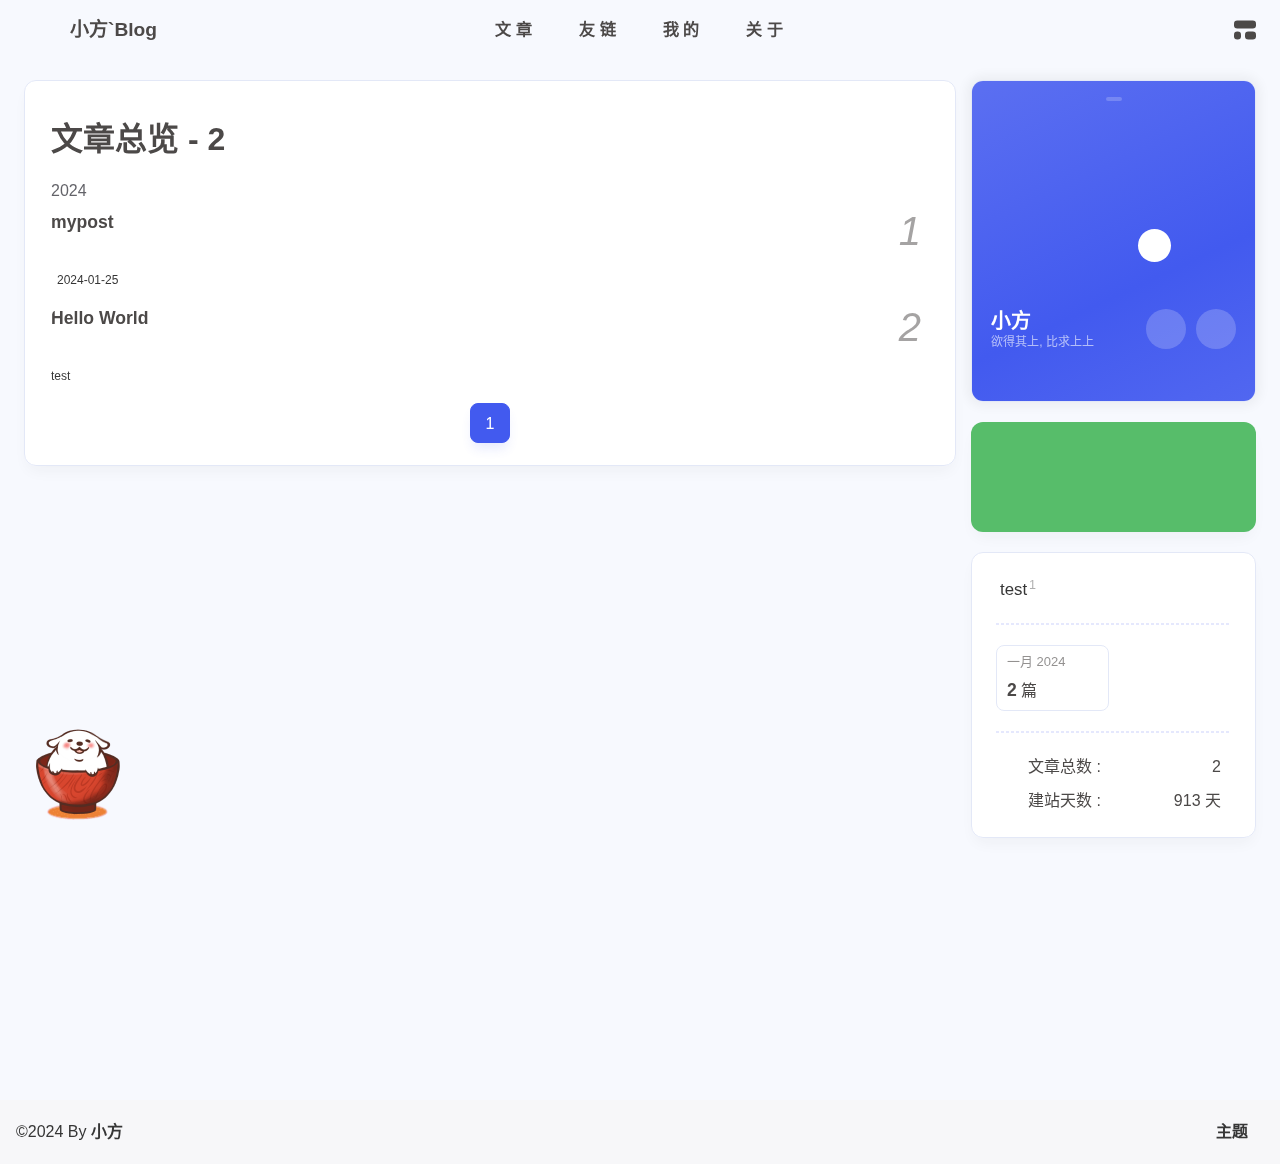
==== commit 6274b50c: "Site updated: 2024-02-25 22:59:35" ====
--- a/archives/index.html
+++ b/archives/index.html
@@ -1,7 +1,7 @@
-<!DOCTYPE html><html lang="zh-CN" data-theme="light"><head><meta charset="UTF-8"><meta http-equiv="X-UA-Compatible" content="IE=edge"><meta name="viewport" content="width=device-width, initial-scale=1.0, user-scalable=no"><title>归档 | 小方`Blog</title><meta name="keywords" content="小方,小方的博客,博客,小方博客,方志伟,Blog"><meta name="author" content="小方,fzw1a1a@gmail.com"><meta name="copyright" content="小方"><meta name="format-detection" content="telephone=no"><meta name="theme-color" content="#f7f9fe"><meta name="mobile-web-app-capable" content="yes"><meta name="apple-touch-fullscreen" content="yes"><meta name="apple-mobile-web-app-title" content="归档"><meta name="application-name" content="归档"><meta name="apple-mobile-web-app-capable" content="yes"><meta name="apple-mobile-web-app-status-bar-style" content="#f7f9fe"><meta property="og:type" content="website"><meta property="og:title" content="归档"><meta property="og:url" content="https://xiao-fangff.github.io/archives/index.html"><meta property="og:site_name" content="小方`Blog"><meta property="og:description" content="归档"><meta property="og:locale" content="zh-CN"><meta property="og:image" content="https://bu.dusays.com/2023/04/27/64496e511b09c.jpg"><meta property="article:author" content="小方"><meta property="article:tag" content="小方,小方的博客,博客,小方博客,方志伟,Blog"><meta name="twitter:card" content="summary"><meta name="twitter:image" content="https://bu.dusays.com/2023/04/27/64496e511b09c.jpg"><meta name="description" content="归档"><link rel="shortcut icon" href="/favicon.ico"><link rel="canonical" href="https://xiao-fangff.github.io/archives/"><link rel="preconnect" href="//cdn.cbd.int"/><meta name="google-site-verification" content="xxx"/><meta name="baidu-site-verification" content="code-xxx"/><meta name="msvalidate.01" content="xxx"/><link rel="manifest" href="/manifest.json"/><meta name="msapplication-TileColor" content="var(--anzhiyu-main)"/><link rel="mask-icon" href="/img/siteicon/rocket-icon-180.png" color="#5bbad5"/><link rel="apple-touch-icon" sizes="180x180" href="/img/siteicon/rocket-icon-180.png"/><link rel="apple-touch-icon-precomposed" sizes="180x180" href="/img/siteicon/rocket-icon-180.png"/><link rel="icon" type="image/png" sizes="32x32" href="/img/siteicon/32.png"/><link rel="icon" type="image/png" sizes="16x16" href="/img/siteicon/16.png"/><link rel="bookmark" href="/img/siteicon/rocket-icon-180.png"/><link rel="apple-touch-startup-image" href="/img/siteicon/apple-splash-2048-2732.jpg" media="(device-width: 1024px) and (device-height: 1366px) and (-webkit-device-pixel-ratio: 2) and (orientation: portrait)"/><link rel="apple-touch-startup-image" href="/img/siteicon/apple-splash-2732-2048.jpg" media="(device-width: 1024px) and (device-height: 1366px) and (-webkit-device-pixel-ratio: 2) and (orientation: landscape)"/><link rel="apple-touch-startup-image" href="/img/siteicon/apple-splash-1668-2388.jpg" media="(device-width: 834px) and (device-height: 1194px) and (-webkit-device-pixel-ratio: 2) and (orientation: portrait)"/><link rel="apple-touch-startup-image" href="/img/siteicon/apple-splash-2388-1668.jpg" media="(device-width: 834px) and (device-height: 1194px) and (-webkit-device-pixel-ratio: 2) and (orientation: landscape)"/><link rel="apple-touch-startup-image" href="/img/siteicon/apple-splash-1536-2048.jpg" media="(device-width: 768px) and (device-height: 1024px) and (-webkit-device-pixel-ratio: 2) and (orientation: portrait)"/><link rel="apple-touch-startup-image" href="/img/siteicon/apple-splash-2048-1536.jpg" media="(device-width: 768px) and (device-height: 1024px) and (-webkit-device-pixel-ratio: 2) and (orientation: landscape)"/><link rel="apple-touch-startup-image" href="/img/siteicon/apple-splash-1668-2224.jpg" media="(device-width: 834px) and (device-height: 1112px) and (-webkit-device-pixel-ratio: 2) and (orientation: portrait)"/><link rel="apple-touch-startup-image" href="/img/siteicon/apple-splash-2224-1668.jpg" media="(device-width: 834px) and (device-height: 1112px) and (-webkit-device-pixel-ratio: 2) and (orientation: landscape)"/><link rel="apple-touch-startup-image" href="/img/siteicon/apple-splash-1620-2160.jpg" media="(device-width: 810px) and (device-height: 1080px) and (-webkit-device-pixel-ratio: 2) and (orientation: portrait)"/><link rel="apple-touch-startup-image" href="/img/siteicon/apple-splash-2160-1620.jpg" media="(device-width: 810px) and (device-height: 1080px) and (-webkit-device-pixel-ratio: 2) and (orientation: landscape)"/><link rel="apple-touch-startup-image" href="/img/siteicon/apple-splash-1290-2796.jpg" media="(device-width: 430px) and (device-height: 932px) and (-webkit-device-pixel-ratio: 3) and (orientation: portrait)"/><link rel="apple-touch-startup-image" href="/img/siteicon/apple-splash-2796-1290.jpg" media="(device-width: 430px) and (device-height: 932px) and (-webkit-device-pixel-ratio: 3) and (orientation: landscape)"/><link rel="apple-touch-startup-image" href="/img/siteicon/apple-splash-1179-2556.jpg" media="(device-width: 393px) and (device-height: 852px) and (-webkit-device-pixel-ratio: 3) and (orientation: portrait)"/><link rel="apple-touch-startup-image" href="/img/siteicon/apple-splash-2556-1179.jpg" media="(device-width: 393px) and (device-height: 852px) and (-webkit-device-pixel-ratio: 3) and (orientation: landscape)"/><link rel="apple-touch-startup-image" href="/img/siteicon/apple-splash-1284-2778.jpg" media="(device-width: 428px) and (device-height: 926px) and (-webkit-device-pixel-ratio: 3) and (orientation: portrait)"/><link rel="apple-touch-startup-image" href="/img/siteicon/apple-splash-2778-1284.jpg" media="(device-width: 428px) and (device-height: 926px) and (-webkit-device-pixel-ratio: 3) and (orientation: landscape)"/><link rel="apple-touch-startup-image" href="/img/siteicon/apple-splash-1170-2532.jpg" media="(device-width: 390px) and (device-height: 844px) and (-webkit-device-pixel-ratio: 3) and (orientation: portrait)"/><link rel="apple-touch-startup-image" href="/img/siteicon/apple-splash-2532-1170.jpg" media="(device-width: 390px) and (device-height: 844px) and (-webkit-device-pixel-ratio: 3) and (orientation: landscape)"/><link rel="apple-touch-startup-image" href="/img/siteicon/apple-splash-1125-2436.jpg" media="(device-width: 375px) and (device-height: 812px) and (-webkit-device-pixel-ratio: 3) and (orientation: portrait)"/><link rel="apple-touch-startup-image" href="/img/siteicon/apple-splash-2436-1125.jpg" media="(device-width: 375px) and (device-height: 812px) and (-webkit-device-pixel-ratio: 3) and (orientation: landscape)"/><link rel="apple-touch-startup-image" href="/img/siteicon/apple-splash-1242-2688.jpg" media="(device-width: 414px) and (device-height: 896px) and (-webkit-device-pixel-ratio: 3) and (orientation: portrait)"/><link rel="apple-touch-startup-image" href="/img/siteicon/apple-splash-2688-1242.jpg" media="(device-width: 414px) and (device-height: 896px) and (-webkit-device-pixel-ratio: 3) and (orientation: landscape)"/><link rel="apple-touch-startup-image" href="/img/siteicon/apple-splash-828-1792.jpg" media="(device-width: 414px) and (device-height: 896px) and (-webkit-device-pixel-ratio: 2) and (orientation: portrait)"/><link rel="apple-touch-startup-image" href="/img/siteicon/apple-splash-1792-828.jpg" media="(device-width: 414px) and (device-height: 896px) and (-webkit-device-pixel-ratio: 2) and (orientation: landscape)"/><link rel="apple-touch-startup-image" href="/img/siteicon/apple-splash-1242-2208.jpg" media="(device-width: 414px) and (device-height: 736px) and (-webkit-device-pixel-ratio: 3) and (orientation: portrait)"/><link rel="apple-touch-startup-image" href="/img/siteicon/apple-splash-2208-1242.jpg" media="(device-width: 414px) and (device-height: 736px) and (-webkit-device-pixel-ratio: 3) and (orientation: landscape)"/><link rel="apple-touch-startup-image" href="/img/siteicon/apple-splash-750-1334.jpg" media="(device-width: 375px) and (device-height: 667px) and (-webkit-device-pixel-ratio: 2) and (orientation: portrait)"/><link rel="apple-touch-startup-image" href="/img/siteicon/apple-splash-1334-750.jpg" media="(device-width: 375px) and (device-height: 667px) and (-webkit-device-pixel-ratio: 2) and (orientation: landscape)"/><link rel="apple-touch-startup-image" href="/img/siteicon/apple-splash-640-1136.jpg" media="(device-width: 320px) and (device-height: 568px) and (-webkit-device-pixel-ratio: 2) and (orientation: portrait)"/><link rel="apple-touch-startup-image" href="/img/siteicon/apple-splash-1136-640.jpg" media="(device-width: 320px) and (device-height: 568px) and (-webkit-device-pixel-ratio: 2) and (orientation: landscape)"/><link rel="stylesheet" href="/css/index.css"><link rel="stylesheet" href="https://cdn.cbd.int/node-snackbar@0.1.16/dist/snackbar.min.css" media="print" onload="this.media='all'"><link rel="stylesheet" href="https://cdn.cbd.int/@fancyapps/ui@5.0.28/dist/fancybox/fancybox.css" media="print" onload="this.media='all'"><script>const GLOBAL_CONFIG = {
+<!DOCTYPE html><html lang="zh-CN" data-theme="light"><head><meta charset="UTF-8"><meta http-equiv="X-UA-Compatible" content="IE=edge"><meta name="viewport" content="width=device-width, initial-scale=1.0, user-scalable=no"><title>归档 | 小方`Blog</title><meta name="keywords" content="小方,小方的博客,博客,小方博客,方志伟,Blog"><meta name="author" content="小方,fzw1a1a@gmail.com"><meta name="copyright" content="小方"><meta name="format-detection" content="telephone=no"><meta name="theme-color" content="#f7f9fe"><meta name="mobile-web-app-capable" content="yes"><meta name="apple-touch-fullscreen" content="yes"><meta name="apple-mobile-web-app-title" content="归档"><meta name="application-name" content="归档"><meta name="apple-mobile-web-app-capable" content="yes"><meta name="apple-mobile-web-app-status-bar-style" content="#f7f9fe"><meta property="og:type" content="website"><meta property="og:title" content="归档"><meta property="og:url" content="https://xiao-fangff.github.io/archives/index.html"><meta property="og:site_name" content="小方`Blog"><meta property="og:description" content="归档"><meta property="og:locale" content="zh-CN"><meta property="og:image" content="https://bu.dusays.com/2023/04/27/64496e511b09c.jpg"><meta property="article:author" content="小方"><meta property="article:tag" content="小方,小方的博客,博客,小方博客,方志伟,Blog"><meta name="twitter:card" content="summary"><meta name="twitter:image" content="https://bu.dusays.com/2023/04/27/64496e511b09c.jpg"><meta name="description" content="归档"><link rel="shortcut icon" href="/favicon.ico"><link rel="canonical" href="https://xiao-fangff.github.io/archives/"><link rel="preconnect" href="//cdn.cbd.int"/><meta name="google-site-verification" content="xxx"/><meta name="baidu-site-verification" content="code-xxx"/><meta name="msvalidate.01" content="xxx"/><link rel="manifest" href="/manifest.json"/><meta name="msapplication-TileColor" content="#xe667"/><link rel="mask-icon" href="/img/siteicon/rocket-icon-180.png" color="#5bbad5"/><link rel="apple-touch-icon" sizes="180x180" href="/img/siteicon/rocket-icon-180.png"/><link rel="apple-touch-icon-precomposed" sizes="180x180" href="/img/siteicon/rocket-icon-180.png"/><link rel="icon" type="image/png" sizes="32x32" href="/img/siteicon/32.png"/><link rel="icon" type="image/png" sizes="16x16" href="/img/siteicon/16.png"/><link rel="bookmark" href="/img/siteicon/rocket-icon-180.png"/><link rel="apple-touch-startup-image" href="/img/siteicon/apple-splash-2048-2732.jpg" media="(device-width: 1024px) and (device-height: 1366px) and (-webkit-device-pixel-ratio: 2) and (orientation: portrait)"/><link rel="apple-touch-startup-image" href="/img/siteicon/apple-splash-2732-2048.jpg" media="(device-width: 1024px) and (device-height: 1366px) and (-webkit-device-pixel-ratio: 2) and (orientation: landscape)"/><link rel="apple-touch-startup-image" href="/img/siteicon/apple-splash-1668-2388.jpg" media="(device-width: 834px) and (device-height: 1194px) and (-webkit-device-pixel-ratio: 2) and (orientation: portrait)"/><link rel="apple-touch-startup-image" href="/img/siteicon/apple-splash-2388-1668.jpg" media="(device-width: 834px) and (device-height: 1194px) and (-webkit-device-pixel-ratio: 2) and (orientation: landscape)"/><link rel="apple-touch-startup-image" href="/img/siteicon/apple-splash-1536-2048.jpg" media="(device-width: 768px) and (device-height: 1024px) and (-webkit-device-pixel-ratio: 2) and (orientation: portrait)"/><link rel="apple-touch-startup-image" href="/img/siteicon/apple-splash-2048-1536.jpg" media="(device-width: 768px) and (device-height: 1024px) and (-webkit-device-pixel-ratio: 2) and (orientation: landscape)"/><link rel="apple-touch-startup-image" href="/img/siteicon/apple-splash-1668-2224.jpg" media="(device-width: 834px) and (device-height: 1112px) and (-webkit-device-pixel-ratio: 2) and (orientation: portrait)"/><link rel="apple-touch-startup-image" href="/img/siteicon/apple-splash-2224-1668.jpg" media="(device-width: 834px) and (device-height: 1112px) and (-webkit-device-pixel-ratio: 2) and (orientation: landscape)"/><link rel="apple-touch-startup-image" href="/img/siteicon/apple-splash-1620-2160.jpg" media="(device-width: 810px) and (device-height: 1080px) and (-webkit-device-pixel-ratio: 2) and (orientation: portrait)"/><link rel="apple-touch-startup-image" href="/img/siteicon/apple-splash-2160-1620.jpg" media="(device-width: 810px) and (device-height: 1080px) and (-webkit-device-pixel-ratio: 2) and (orientation: landscape)"/><link rel="apple-touch-startup-image" href="/img/siteicon/apple-splash-1290-2796.jpg" media="(device-width: 430px) and (device-height: 932px) and (-webkit-device-pixel-ratio: 3) and (orientation: portrait)"/><link rel="apple-touch-startup-image" href="/img/siteicon/apple-splash-2796-1290.jpg" media="(device-width: 430px) and (device-height: 932px) and (-webkit-device-pixel-ratio: 3) and (orientation: landscape)"/><link rel="apple-touch-startup-image" href="/img/siteicon/apple-splash-1179-2556.jpg" media="(device-width: 393px) and (device-height: 852px) and (-webkit-device-pixel-ratio: 3) and (orientation: portrait)"/><link rel="apple-touch-startup-image" href="/img/siteicon/apple-splash-2556-1179.jpg" media="(device-width: 393px) and (device-height: 852px) and (-webkit-device-pixel-ratio: 3) and (orientation: landscape)"/><link rel="apple-touch-startup-image" href="/img/siteicon/apple-splash-1284-2778.jpg" media="(device-width: 428px) and (device-height: 926px) and (-webkit-device-pixel-ratio: 3) and (orientation: portrait)"/><link rel="apple-touch-startup-image" href="/img/siteicon/apple-splash-2778-1284.jpg" media="(device-width: 428px) and (device-height: 926px) and (-webkit-device-pixel-ratio: 3) and (orientation: landscape)"/><link rel="apple-touch-startup-image" href="/img/siteicon/apple-splash-1170-2532.jpg" media="(device-width: 390px) and (device-height: 844px) and (-webkit-device-pixel-ratio: 3) and (orientation: portrait)"/><link rel="apple-touch-startup-image" href="/img/siteicon/apple-splash-2532-1170.jpg" media="(device-width: 390px) and (device-height: 844px) and (-webkit-device-pixel-ratio: 3) and (orientation: landscape)"/><link rel="apple-touch-startup-image" href="/img/siteicon/apple-splash-1125-2436.jpg" media="(device-width: 375px) and (device-height: 812px) and (-webkit-device-pixel-ratio: 3) and (orientation: portrait)"/><link rel="apple-touch-startup-image" href="/img/siteicon/apple-splash-2436-1125.jpg" media="(device-width: 375px) and (device-height: 812px) and (-webkit-device-pixel-ratio: 3) and (orientation: landscape)"/><link rel="apple-touch-startup-image" href="/img/siteicon/apple-splash-1242-2688.jpg" media="(device-width: 414px) and (device-height: 896px) and (-webkit-device-pixel-ratio: 3) and (orientation: portrait)"/><link rel="apple-touch-startup-image" href="/img/siteicon/apple-splash-2688-1242.jpg" media="(device-width: 414px) and (device-height: 896px) and (-webkit-device-pixel-ratio: 3) and (orientation: landscape)"/><link rel="apple-touch-startup-image" href="/img/siteicon/apple-splash-828-1792.jpg" media="(device-width: 414px) and (device-height: 896px) and (-webkit-device-pixel-ratio: 2) and (orientation: portrait)"/><link rel="apple-touch-startup-image" href="/img/siteicon/apple-splash-1792-828.jpg" media="(device-width: 414px) and (device-height: 896px) and (-webkit-device-pixel-ratio: 2) and (orientation: landscape)"/><link rel="apple-touch-startup-image" href="/img/siteicon/apple-splash-1242-2208.jpg" media="(device-width: 414px) and (device-height: 736px) and (-webkit-device-pixel-ratio: 3) and (orientation: portrait)"/><link rel="apple-touch-startup-image" href="/img/siteicon/apple-splash-2208-1242.jpg" media="(device-width: 414px) and (device-height: 736px) and (-webkit-device-pixel-ratio: 3) and (orientation: landscape)"/><link rel="apple-touch-startup-image" href="/img/siteicon/apple-splash-750-1334.jpg" media="(device-width: 375px) and (device-height: 667px) and (-webkit-device-pixel-ratio: 2) and (orientation: portrait)"/><link rel="apple-touch-startup-image" href="/img/siteicon/apple-splash-1334-750.jpg" media="(device-width: 375px) and (device-height: 667px) and (-webkit-device-pixel-ratio: 2) and (orientation: landscape)"/><link rel="apple-touch-startup-image" href="/img/siteicon/apple-splash-640-1136.jpg" media="(device-width: 320px) and (device-height: 568px) and (-webkit-device-pixel-ratio: 2) and (orientation: portrait)"/><link rel="apple-touch-startup-image" href="/img/siteicon/apple-splash-1136-640.jpg" media="(device-width: 320px) and (device-height: 568px) and (-webkit-device-pixel-ratio: 2) and (orientation: landscape)"/><link rel="stylesheet" href="/css/index.css"><link rel="stylesheet" href="https://cdn.cbd.int/node-snackbar@0.1.16/dist/snackbar.min.css" media="print" onload="this.media='all'"><link rel="stylesheet" href="https://cdn.cbd.int/@fancyapps/ui@5.0.28/dist/fancybox/fancybox.css" media="print" onload="this.media='all'"><script>const GLOBAL_CONFIG = {
   linkPageTop: undefined,
   peoplecanvas: {"enable":true,"img":"https://upload-bbs.miyoushe.com/upload/2023/09/03/125766904/ee23df8517f3c3e3efc4145658269c06_5714860933110284659.png"},
-  postHeadAiDescription: {"enable":true,"gptName":"XiaoFang","mode":"tianli","switchBtn":false,"btnLink":"https://afdian.net/item/886a79d4db6711eda42a52540025c377","randomNum":3,"basicWordCount":1000,"key":"a97123d549de3c70ca33","Referer":"https://xiao-fangff.github.io/"},
+  postHeadAiDescription: {"enable":true,"gptName":"XiaoFang","mode":"local","switchBtn":false,"btnLink":"https://afdian.net/item/886a79d4db6711eda42a52540025c377","randomNum":3,"basicWordCount":1000,"key":"a97123d549de3c70ca33","Referer":"https://xiao-fangff.github.io/"},
   diytitle: {"enable":true,"leaveTitle":"w(ﾟДﾟ)w 不要走！再看看嘛！","backTitle":"♪(^∇^*)欢迎肥来！"},
   LA51: undefined,
   greetingBox: undefined,
@@ -59,7 +59,7 @@
   isHome: false,
   isHighlightShrink: true,
   isToc: false,
-  postUpdate: '2024-02-08 01:00:23',
+  postUpdate: '2024-02-25 22:59:01',
   postMainColor: '',
 }</script><noscript><style type="text/css">
   #nav {
@@ -227,7 +227,7 @@
     "key": "df245676fb434a0691ead1c63341cd94"
   }
 }
-</script><link rel="stylesheet" href="https://widget.qweather.net/simple/static/css/he-simple.css?v=1.4.0"/><script src="https://widget.qweather.net/simple/static/js/he-simple.js?v=1.4.0"></script></span><div class="mask-name-container"><div id="name-container"><a id="page-name" href="javascript:anzhiyu.scrollToDest(0, 500)">PAGE_NAME</a></div></div><div id="menus"><div class="menus_items"><div class="menus_item"><a class="site-page" href="javascript:void(0);"><span> 文章</span></a><ul class="menus_item_child"><li><a class="site-page child faa-parent animated-hover" href="/archives/"><i class="anzhiyufont anzhiyu-icon-box-archive faa-tada" style="font-size: 0.9em;"></i><span> 隧道</span></a></li><li><a class="site-page child faa-parent animated-hover" href="/categories/"><i class="anzhiyufont anzhiyu-icon-shapes faa-tada" style="font-size: 0.9em;"></i><span> 分类</span></a></li><li><a class="site-page child faa-parent animated-hover" href="/tags/"><i class="anzhiyufont anzhiyu-icon-tags faa-tada" style="font-size: 0.9em;"></i><span> 标签</span></a></li></ul></div><div class="menus_item"><a class="site-page" href="javascript:void(0);"><span> 友链</span></a><ul class="menus_item_child"><li><a class="site-page child faa-parent animated-hover" href="/link/"><i class="anzhiyufont anzhiyu-icon-link faa-tada" style="font-size: 0.9em;"></i><span> 友人帐</span></a></li><li><a class="site-page child faa-parent animated-hover" href="/fcircle/"><i class="anzhiyufont anzhiyu-icon-artstation faa-tada" style="font-size: 0.9em;"></i><span> 朋友圈</span></a></li><li><a class="site-page child faa-parent animated-hover" href="/comments/"><i class="anzhiyufont anzhiyu-icon-envelope faa-tada" style="font-size: 0.9em;"></i><span> 留言板</span></a></li></ul></div><div class="menus_item"><a class="site-page" href="javascript:void(0);"><span> 我的</span></a><ul class="menus_item_child"><li><a class="site-page child faa-parent animated-hover" href="/music/"><i class="anzhiyufont anzhiyu-icon-music faa-tada" style="font-size: 0.9em;"></i><span> 音乐馆</span></a></li><li><a class="site-page child faa-parent animated-hover" href="/bangumis/"><i class="anzhiyufont anzhiyu-icon-bilibili faa-tada" style="font-size: 0.9em;"></i><span> 追番页</span></a></li><li><a class="site-page child faa-parent animated-hover" href="/album/"><i class="anzhiyufont anzhiyu-icon-images faa-tada" style="font-size: 0.9em;"></i><span> 相册集</span></a></li><li><a class="site-page child faa-parent animated-hover" href="/air-conditioner/"><i class="anzhiyufont anzhiyu-icon-fan faa-tada" style="font-size: 0.9em;"></i><span> 小空调</span></a></li></ul></div><div class="menus_item"><a class="site-page" href="javascript:void(0);"><span> 关于</span></a><ul class="menus_item_child"><li><a class="site-page child faa-parent animated-hover" href="/about/"><i class="anzhiyufont anzhiyu-icon-paper-plane faa-tada" style="font-size: 0.9em;"></i><span> 关于本人</span></a></li><li><a class="site-page child faa-parent animated-hover" href="/essay/"><i class="anzhiyufont anzhiyu-icon-lightbulb faa-tada" style="font-size: 0.9em;"></i><span> 闲言碎语</span></a></li><li><a class="site-page child faa-parent animated-hover" href="javascript:toRandomPost()"><i class="anzhiyufont anzhiyu-icon-shoe-prints1 faa-tada" style="font-size: 0.9em;"></i><span> 随便逛逛</span></a></li></ul></div></div></div><div id="nav-right"><div class="nav-button" id="randomPost_button"><a class="site-page" onclick="toRandomPost()" title="随机前往一个文章" href="javascript:void(0);"><i class="anzhiyufont anzhiyu-icon-dice"></i></a></div><div class="nav-button" id="search-button"><a class="site-page social-icon search" href="javascript:void(0);" title="搜索🔍" accesskey="s"><i class="anzhiyufont anzhiyu-icon-magnifying-glass"></i><span> 搜索</span></a></div><input id="center-console" type="checkbox"/><label class="widget" for="center-console" title="中控台" onclick="anzhiyu.switchConsole();"><i class="left"></i><i class="widget center"></i><i class="widget right"></i></label><div id="console"><div class="console-card-group-reward"><ul class="reward-all console-card"><li class="reward-item"><a href="https://npm.elemecdn.com/anzhiyu-blog@1.1.6/img/post/common/qrcode-weichat.png" target="_blank"><img class="post-qr-code-img" alt="微信" src= "[data-uri]" onerror="this.onerror=null,this.src=&quot;/img/404.jpg&quot;" data-lazy-src="https://npm.elemecdn.com/anzhiyu-blog@1.1.6/img/post/common/qrcode-weichat.png"/></a><div class="post-qr-code-desc">微信</div></li><li class="reward-item"><a href="https://npm.elemecdn.com/anzhiyu-blog@1.1.6/img/post/common/qrcode-alipay.png" target="_blank"><img class="post-qr-code-img" alt="支付宝" src= "[data-uri]" onerror="this.onerror=null,this.src=&quot;/img/404.jpg&quot;" data-lazy-src="https://npm.elemecdn.com/anzhiyu-blog@1.1.6/img/post/common/qrcode-alipay.png"/></a><div class="post-qr-code-desc">支付宝</div></li></ul></div><div class="console-card-group"><div class="console-card-group-left"><div class="console-card" id="card-newest-comments"><div class="card-content"><div class="author-content-item-tips">互动</div><span class="author-content-item-title"> 最新评论</span></div><div class="aside-list"><span>正在加载中...</span></div></div></div><div class="console-card-group-right"><div class="console-card tags"><div class="card-content"><div class="author-content-item-tips">兴趣点</div><span class="author-content-item-title">寻找你感兴趣的领域</span></div></div><div class="console-card history"><div class="item-headline"><i class="anzhiyufont anzhiyu-icon-box-archiv"></i><span>文章</span></div><div class="card-archives"><div class="item-headline"><i class="anzhiyufont anzhiyu-icon-archive"></i><span>归档</span></div><ul class="card-archive-list"><li class="card-archive-list-item"><a class="card-archive-list-link" href="/archives/2024/01/"><span class="card-archive-list-date">一月 2024</span><div class="card-archive-list-count-group"><span class="card-archive-list-count">2</span><span>篇</span></div></a></li></ul></div><hr/></div></div></div><div class="button-group"><div class="console-btn-item"><a class="darkmode_switchbutton" title="显示模式切换" href="javascript:void(0);"><i class="anzhiyufont anzhiyu-icon-moon"></i></a></div><div class="console-btn-item" id="consoleHideAside" onclick="anzhiyu.hideAsideBtn()" title="边栏显示控制"><a class="asideSwitch"><i class="anzhiyufont anzhiyu-icon-arrows-left-right"></i></a></div><div class="console-btn-item" id="consoleMusic" onclick="anzhiyu.musicToggle()" title="音乐开关"><a class="music-switch"><i class="anzhiyufont anzhiyu-icon-music"></i></a></div></div><div class="console-mask" onclick="anzhiyu.hideConsole()" href="javascript:void(0);"></div></div><div class="nav-button" id="nav-totop"><a class="totopbtn" href="javascript:void(0);"><i class="anzhiyufont anzhiyu-icon-arrow-up"></i><span id="percent" onclick="anzhiyu.scrollToDest(0,500)">0</span></a></div><div id="toggle-menu"><a class="site-page" href="javascript:void(0);" title="切换"><i class="anzhiyufont anzhiyu-icon-bars"></i></a></div></div></div></nav></header><main id="blog-container"><div class="layout" id="content-inner"><div id="archive"><div class="article-sort-title">文章总览 - 2</div><div class="article-sort"><div class="article-sort-item year"><span>2024</span></div><div class="article-sort-item no-article-cover"><div class="article-sort-item-info"><a class="article-sort-item-title" href="/posts/bd9a.html" title="mypost">mypost</a><span class="article-sort-item-index">1</span><div class="article-meta-wrap"><div class="article-sort-item-time"><i class="anzhiyufont anzhiyu-icon-calendar-alt"></i><time class="post-meta-date-created" datetime="2024-01-25T00:39:28.000Z" title="发表于 2024-01-25 08:39:28">2024-01-25</time></div></div></div></div><div class="article-sort-item no-article-cover"><div class="article-sort-item-info"><a class="article-sort-item-title" href="/posts/3eeb.html" title="Hello World">Hello World</a><span class="article-sort-item-index">2</span><div class="article-meta-wrap"><div class="article-sort-item-time"><i class="anzhiyufont anzhiyu-icon-calendar-alt"></i><time class="post-meta-date-created" datetime="2024-01-24T19:11:52.735Z" title="发表于 2024-01-25 03:11:52">2024-01-25</time></div></div></div></div></div><nav id="pagination"><div class="pagination"><span class="page-number current">1</span></div></nav></div><div class="aside-content" id="aside-content"><div class="card-widget card-info"><div class="card-content"><div class="author-info__sayhi" id="author-info__sayhi" onclick="anzhiyu.changeSayHelloText()"></div><div class="author-info-avatar"><img class="avatar-img" src= "[data-uri]" onerror="this.onerror=null,this.src=&quot;/img/404.jpg&quot;" data-lazy-src="https://bu.dusays.com/2023/04/27/64496e511b09c.jpg" onerror="this.onerror=null;this.src='/img/friend_404.gif'" alt="avatar"/><div class="author-status"><img class="g-status" src= "[data-uri]" onerror="this.onerror=null,this.src=&quot;/img/404.jpg&quot;" data-lazy-src="https://bu.dusays.com/2023/08/24/64e6ce9c507bb.png" alt="status"/></div></div><div class="author-info__description"><div style="line-height:1.38;margin:0.6rem 0;text-align:justify;color:rgba(255, 255, 255, 0.8);">这有关于<b style="color:#fff">产品、设计、开发</b>相关的问题和看法，还有<b style="color:#fff">文章翻译</b>和<b style="color:#fff">分享</b>。</div><div style="line-height:1.38;margin:0.6rem 0;text-align:justify;color:rgba(255, 255, 255, 0.8);">相信你可以在这里找到对你有用的<b style="color:#fff">知识</b>和<b style="color:#fff">教程</b>。</div></div><div class="author-info__bottom-group"><a class="author-info__bottom-group-left" href="/"><h1 class="author-info__name">小方</h1><div class="author-info__desc">欲得其上, 比求上上</div></a><div class="card-info-social-icons is-center"><a class="social-icon faa-parent animated-hover" href="https://github.com/Xiao-Fangff" target="_blank" title="Github"><i class="anzhiyufont anzhiyu-icon-github"></i></a><a class="social-icon faa-parent animated-hover" href="https://blog.csdn.net/Study____forever" target="_blank" title="CSDN"><i class="anzhiyufont anzhiyu-icon-copyright-line"></i></a></div></div></div></div><div class="card-widget anzhiyu-right-widget" id="card-wechat" onclick="null"><div id="flip-wrapper"><div id="flip-content"><div class="face" style="background: url(https://bu.dusays.com/2023/01/13/63c02edf44033.png) center center / 100% no-repeat"></div><div class="back face" style="background: url(https://bu.dusays.com/2023/05/13/645fa415e8694.png) center center / 100% no-repeat"></div></div></div></div><div class="sticky_layout"><div class="card-widget"><div class="card-archives"><div class="item-headline"><i class="anzhiyufont anzhiyu-icon-archive"></i><span>归档</span></div><ul class="card-archive-list"><li class="card-archive-list-item"><a class="card-archive-list-link" href="/archives/2024/01/"><span class="card-archive-list-date">一月 2024</span><div class="card-archive-list-count-group"><span class="card-archive-list-count">2</span><span>篇</span></div></a></li></ul></div><hr/><div class="card-webinfo"><div class="item-headline"><i class="anzhiyufont anzhiyu-icon-chart-line"></i><span>网站资讯</span></div><div class="webinfo"><div class="webinfo-item"><div class="webinfo-item-title"><i class="anzhiyufont anzhiyu-icon-file-lines"></i><div class="item-name">文章总数 :</div></div><div class="item-count">2</div></div><div class="webinfo-item"><div class="webinfo-item-title"><i class="anzhiyufont anzhiyu-icon-stopwatch"></i><div class="item-name">建站天数 :</div></div><div class="item-count" id="runtimeshow" data-publishDate="2024-01-24T16:00:00.000Z"><i class="anzhiyufont anzhiyu-icon-spinner anzhiyu-spin"></i></div></div></div></div></div></div></div></div></main><footer id="footer"><div id="footer-wrap"><div id="workboard"><img class="workSituationImg boardsign" src= "[data-uri]" onerror="this.onerror=null,this.src=&quot;/img/404.jpg&quot;" data-lazy-src="https://npm.elemecdn.com/anzhiyu-blog@2.0.4/img/badge/安知鱼-上班摸鱼中.svg" alt="距离月入25k也就还差一个大佬带我~" title="距离月入25k也就还差一个大佬带我~"/><div id="runtimeTextTip"></div></div><p id="ghbdages"><a class="github-badge" target="_blank" href="https://hexo.io/" style="margin-inline:5px" data-title="博客框架为Hexo_v5.4.0" title="博客框架为Hexo_v5.4.0"><img src= "[data-uri]" onerror="this.onerror=null,this.src=&quot;/img/404.jpg&quot;" data-lazy-src="https://npm.elemecdn.com/anzhiyu-blog@2.1.5/img/badge/Frame-Hexo.svg" alt="博客框架为Hexo_v5.4.0"/></a><a class="github-badge" target="_blank" href="https://blog.anheyu.com/" style="margin-inline:5px" data-title="本站使用AnZhiYu主题" title="本站使用AnZhiYu主题"><img src= "[data-uri]" onerror="this.onerror=null,this.src=&quot;/img/404.jpg&quot;" data-lazy-src="https://npm.elemecdn.com/anzhiyu-theme-static@1.0.9/img/Theme-AnZhiYu-2E67D3.svg" alt="本站使用AnZhiYu主题"/></a></p></div><div id="footer-bar"><div class="footer-bar-links"><div class="footer-bar-left"><div id="footer-bar-tips"><div class="copyright">&copy;2024 By <a class="footer-bar-link" href="/" title="小方" target="_blank">小方</a></div></div><div id="footer-type-tips"></div></div><div class="footer-bar-right"><a class="footer-bar-link" target="_blank" rel="noopener" href="https://github.com/anzhiyu-c/hexo-theme-anzhiyu" title="主题">主题</a></div></div></div></footer></div><div id="sidebar"><div id="menu-mask"></div><div id="sidebar-menus"><div class="sidebar-site-data site-data is-center"><a href="/archives/" title="archive"><div class="headline">文章</div><div class="length-num">2</div></a><a href="/tags/" title="tag"><div class="headline">标签</div><div class="length-num">0</div></a><a href="/categories/" title="category"><div class="headline">分类</div><div class="length-num">0</div></a></div><span class="sidebar-menu-item-title">功能</span><div class="sidebar-menu-item"><a class="darkmode_switchbutton menu-child" href="javascript:void(0);" title="显示模式"><i class="anzhiyufont anzhiyu-icon-circle-half-stroke"></i><span>显示模式</span></a></div><div class="back-menu-list-groups"><div class="back-menu-list-group"><div class="back-menu-list-title">网页</div><div class="back-menu-list"><a class="back-menu-item" target="_blank" rel="noopener" href="https://blog.anheyu.com/" title="博客"><img class="back-menu-item-icon" src= "[data-uri]" onerror="this.onerror=null,this.src=&quot;/img/404.jpg&quot;" data-lazy-src="/img/favicon.ico" alt="博客"/><span class="back-menu-item-text">博客</span></a></div></div><div class="back-menu-list-group"><div class="back-menu-list-title">项目</div><div class="back-menu-list"><a class="back-menu-item" target="_blank" rel="noopener" href="https://image.anheyu.com/" title="安知鱼图床"><img class="back-menu-item-icon" src= "[data-uri]" onerror="this.onerror=null,this.src=&quot;/img/404.jpg&quot;" data-lazy-src="https://image.anheyu.com/favicon.ico" alt="安知鱼图床"/><span class="back-menu-item-text">安知鱼图床</span></a></div></div></div><div class="menus_items"><div class="menus_item"><a class="site-page" href="javascript:void(0);"><span> 文章</span></a><ul class="menus_item_child"><li><a class="site-page child faa-parent animated-hover" href="/archives/"><i class="anzhiyufont anzhiyu-icon-box-archive faa-tada" style="font-size: 0.9em;"></i><span> 隧道</span></a></li><li><a class="site-page child faa-parent animated-hover" href="/categories/"><i class="anzhiyufont anzhiyu-icon-shapes faa-tada" style="font-size: 0.9em;"></i><span> 分类</span></a></li><li><a class="site-page child faa-parent animated-hover" href="/tags/"><i class="anzhiyufont anzhiyu-icon-tags faa-tada" style="font-size: 0.9em;"></i><span> 标签</span></a></li></ul></div><div class="menus_item"><a class="site-page" href="javascript:void(0);"><span> 友链</span></a><ul class="menus_item_child"><li><a class="site-page child faa-parent animated-hover" href="/link/"><i class="anzhiyufont anzhiyu-icon-link faa-tada" style="font-size: 0.9em;"></i><span> 友人帐</span></a></li><li><a class="site-page child faa-parent animated-hover" href="/fcircle/"><i class="anzhiyufont anzhiyu-icon-artstation faa-tada" style="font-size: 0.9em;"></i><span> 朋友圈</span></a></li><li><a class="site-page child faa-parent animated-hover" href="/comments/"><i class="anzhiyufont anzhiyu-icon-envelope faa-tada" style="font-size: 0.9em;"></i><span> 留言板</span></a></li></ul></div><div class="menus_item"><a class="site-page" href="javascript:void(0);"><span> 我的</span></a><ul class="menus_item_child"><li><a class="site-page child faa-parent animated-hover" href="/music/"><i class="anzhiyufont anzhiyu-icon-music faa-tada" style="font-size: 0.9em;"></i><span> 音乐馆</span></a></li><li><a class="site-page child faa-parent animated-hover" href="/bangumis/"><i class="anzhiyufont anzhiyu-icon-bilibili faa-tada" style="font-size: 0.9em;"></i><span> 追番页</span></a></li><li><a class="site-page child faa-parent animated-hover" href="/album/"><i class="anzhiyufont anzhiyu-icon-images faa-tada" style="font-size: 0.9em;"></i><span> 相册集</span></a></li><li><a class="site-page child faa-parent animated-hover" href="/air-conditioner/"><i class="anzhiyufont anzhiyu-icon-fan faa-tada" style="font-size: 0.9em;"></i><span> 小空调</span></a></li></ul></div><div class="menus_item"><a class="site-page" href="javascript:void(0);"><span> 关于</span></a><ul class="menus_item_child"><li><a class="site-page child faa-parent animated-hover" href="/about/"><i class="anzhiyufont anzhiyu-icon-paper-plane faa-tada" style="font-size: 0.9em;"></i><span> 关于本人</span></a></li><li><a class="site-page child faa-parent animated-hover" href="/essay/"><i class="anzhiyufont anzhiyu-icon-lightbulb faa-tada" style="font-size: 0.9em;"></i><span> 闲言碎语</span></a></li><li><a class="site-page child faa-parent animated-hover" href="javascript:toRandomPost()"><i class="anzhiyufont anzhiyu-icon-shoe-prints1 faa-tada" style="font-size: 0.9em;"></i><span> 随便逛逛</span></a></li></ul></div></div><span class="sidebar-menu-item-title">标签</span></div></div><div id="rightside"><div id="rightside-config-hide"><button id="translateLink" type="button" title="简繁转换">繁</button><button id="darkmode" type="button" title="浅色和深色模式转换"><i class="anzhiyufont anzhiyu-icon-circle-half-stroke"></i></button><button id="hide-aside-btn" type="button" title="单栏和双栏切换"><i class="anzhiyufont anzhiyu-icon-arrows-left-right"></i></button></div><div id="rightside-config-show"><button id="rightside-config" type="button" title="设置"><i class="anzhiyufont anzhiyu-icon-gear"></i></button><button id="go-up" type="button" title="回到顶部"><i class="anzhiyufont anzhiyu-icon-arrow-up"></i></button></div></div><div id="nav-music"><a id="nav-music-hoverTips" onclick="anzhiyu.musicToggle()" accesskey="m">播放音乐</a><div id="console-music-bg"></div><meting-js id="8152976493" server="netease" type="playlist" mutex="true" preload="none" theme="var(--anzhiyu-main)" data-lrctype="0" order="random" volume="0.7"></meting-js></div><div id="local-search"><div class="search-dialog"><nav class="search-nav"><span class="search-dialog-title">搜索</span><span id="loading-status"></span><button class="search-close-button"><i class="anzhiyufont anzhiyu-icon-xmark"></i></button></nav><div class="is-center" id="loading-database"><i class="anzhiyufont anzhiyu-icon-spinner anzhiyu-pulse-icon"></i><span>  数据库加载中</span></div><div class="search-wrap"><div id="local-search-input"><div class="local-search-box"><input class="local-search-box--input" placeholder="搜索文章" type="text"/></div></div><hr/><div id="local-search-results"></div></div></div><div id="search-mask"></div></div><div id="rightMenu"><div class="rightMenu-group rightMenu-small"><div class="rightMenu-item" id="menu-backward"><i class="anzhiyufont anzhiyu-icon-arrow-left"></i></div><div class="rightMenu-item" id="menu-forward"><i class="anzhiyufont anzhiyu-icon-arrow-right"></i></div><div class="rightMenu-item" id="menu-refresh"><i class="anzhiyufont anzhiyu-icon-arrow-rotate-right" style="font-size: 1rem;"></i></div><div class="rightMenu-item" id="menu-top"><i class="anzhiyufont anzhiyu-icon-arrow-up"></i></div></div><div class="rightMenu-group rightMenu-line rightMenuPlugin"><div class="rightMenu-item" id="menu-copytext"><i class="anzhiyufont anzhiyu-icon-copy"></i><span>复制选中文本</span></div><div class="rightMenu-item" id="menu-pastetext"><i class="anzhiyufont anzhiyu-icon-paste"></i><span>粘贴文本</span></div><a class="rightMenu-item" id="menu-commenttext"><i class="anzhiyufont anzhiyu-icon-comment-medical"></i><span>引用到评论</span></a><div class="rightMenu-item" id="menu-newwindow"><i class="anzhiyufont anzhiyu-icon-window-restore"></i><span>新窗口打开</span></div><div class="rightMenu-item" id="menu-copylink"><i class="anzhiyufont anzhiyu-icon-link"></i><span>复制链接地址</span></div><div class="rightMenu-item" id="menu-copyimg"><i class="anzhiyufont anzhiyu-icon-images"></i><span>复制此图片</span></div><div class="rightMenu-item" id="menu-downloadimg"><i class="anzhiyufont anzhiyu-icon-download"></i><span>下载此图片</span></div><div class="rightMenu-item" id="menu-newwindowimg"><i class="anzhiyufont anzhiyu-icon-window-restore"></i><span>新窗口打开图片</span></div><div class="rightMenu-item" id="menu-search"><i class="anzhiyufont anzhiyu-icon-magnifying-glass"></i><span>站内搜索</span></div><div class="rightMenu-item" id="menu-searchBaidu"><i class="anzhiyufont anzhiyu-icon-magnifying-glass"></i><span>百度搜索</span></div><div class="rightMenu-item" id="menu-music-toggle"><i class="anzhiyufont anzhiyu-icon-play"></i><span>播放音乐</span></div><div class="rightMenu-item" id="menu-music-back"><i class="anzhiyufont anzhiyu-icon-backward"></i><span>切换到上一首</span></div><div class="rightMenu-item" id="menu-music-forward"><i class="anzhiyufont anzhiyu-icon-forward"></i><span>切换到下一首</span></div><div class="rightMenu-item" id="menu-music-playlist" onclick="window.open(&quot;https://y.qq.com/n/ryqq/playlist/8802438608&quot;, &quot;_blank&quot;);" style="display: none;"><i class="anzhiyufont anzhiyu-icon-radio"></i><span>查看所有歌曲</span></div><div class="rightMenu-item" id="menu-music-copyMusicName"><i class="anzhiyufont anzhiyu-icon-copy"></i><span>复制歌名</span></div></div><div class="rightMenu-group rightMenu-line rightMenuOther"><a class="rightMenu-item menu-link" id="menu-randomPost"><i class="anzhiyufont anzhiyu-icon-shuffle"></i><span>随便逛逛</span></a><a class="rightMenu-item menu-link" href="/categories/"><i class="anzhiyufont anzhiyu-icon-cube"></i><span>博客分类</span></a><a class="rightMenu-item menu-link" href="/tags/"><i class="anzhiyufont anzhiyu-icon-tags"></i><span>文章标签</span></a></div><div class="rightMenu-group rightMenu-line rightMenuOther"><a class="rightMenu-item" id="menu-copy" href="javascript:void(0);"><i class="anzhiyufont anzhiyu-icon-copy"></i><span>复制地址</span></a><a class="rightMenu-item" id="menu-commentBarrage" href="javascript:void(0);"><i class="anzhiyufont anzhiyu-icon-message"></i><span class="menu-commentBarrage-text">关闭热评</span></a><a class="rightMenu-item" id="menu-darkmode" href="javascript:void(0);"><i class="anzhiyufont anzhiyu-icon-circle-half-stroke"></i><span class="menu-darkmode-text">深色模式</span></a><a class="rightMenu-item" id="menu-translate" href="javascript:void(0);"><i class="anzhiyufont anzhiyu-icon-language"></i><span>轉為繁體</span></a></div></div><div id="rightmenu-mask"></div><div><script src="/js/utils.js"></script><script src="/js/main.js"></script><script src="/js/tw_cn.js"></script><script src="https://cdn.cbd.int/@fancyapps/ui@5.0.28/dist/fancybox/fancybox.umd.js"></script><script src="https://cdn.cbd.int/instant.page@5.2.0/instantpage.js" type="module"></script><script src="https://cdn.cbd.int/vanilla-lazyload@17.8.5/dist/lazyload.iife.min.js"></script><script src="https://cdn.cbd.int/node-snackbar@0.1.16/dist/snackbar.min.js"></script><script>function panguFn () {
+</script><link rel="stylesheet" href="https://widget.qweather.net/simple/static/css/he-simple.css?v=1.4.0"/><script src="https://widget.qweather.net/simple/static/js/he-simple.js?v=1.4.0"></script></span><div class="mask-name-container"><div id="name-container"><a id="page-name" href="javascript:anzhiyu.scrollToDest(0, 500)">PAGE_NAME</a></div></div><div id="menus"><div class="menus_items"><div class="menus_item"><a class="site-page" href="javascript:void(0);"><span> 文章</span></a><ul class="menus_item_child"><li><a class="site-page child faa-parent animated-hover" href="/archives/"><i class="anzhiyufont anzhiyu-icon-box-archive faa-tada" style="font-size: 0.9em;"></i><span> 隧道</span></a></li><li><a class="site-page child faa-parent animated-hover" href="/categories/"><i class="anzhiyufont anzhiyu-icon-shapes faa-tada" style="font-size: 0.9em;"></i><span> 分类</span></a></li><li><a class="site-page child faa-parent animated-hover" href="/tags/"><i class="anzhiyufont anzhiyu-icon-tags faa-tada" style="font-size: 0.9em;"></i><span> 标签</span></a></li></ul></div><div class="menus_item"><a class="site-page" href="javascript:void(0);"><span> 友链</span></a><ul class="menus_item_child"><li><a class="site-page child faa-parent animated-hover" href="/link/"><i class="anzhiyufont anzhiyu-icon-link faa-tada" style="font-size: 0.9em;"></i><span> 友人帐</span></a></li><li><a class="site-page child faa-parent animated-hover" href="/fcircle/"><i class="anzhiyufont anzhiyu-icon-artstation faa-tada" style="font-size: 0.9em;"></i><span> 朋友圈</span></a></li><li><a class="site-page child faa-parent animated-hover" href="/comments/"><i class="anzhiyufont anzhiyu-icon-envelope faa-tada" style="font-size: 0.9em;"></i><span> 留言板</span></a></li></ul></div><div class="menus_item"><a class="site-page" href="javascript:void(0);"><span> 我的</span></a><ul class="menus_item_child"><li><a class="site-page child faa-parent animated-hover" href="/music/"><i class="anzhiyufont anzhiyu-icon-music faa-tada" style="font-size: 0.9em;"></i><span> 音乐馆</span></a></li><li><a class="site-page child faa-parent animated-hover" href="/bangumis/"><i class="anzhiyufont anzhiyu-icon-bilibili faa-tada" style="font-size: 0.9em;"></i><span> 追番页</span></a></li><li><a class="site-page child faa-parent animated-hover" href="/album/"><i class="anzhiyufont anzhiyu-icon-images faa-tada" style="font-size: 0.9em;"></i><span> 相册集</span></a></li><li><a class="site-page child faa-parent animated-hover" href="/air-conditioner/"><i class="anzhiyufont anzhiyu-icon-fan faa-tada" style="font-size: 0.9em;"></i><span> 小空调</span></a></li></ul></div><div class="menus_item"><a class="site-page" href="javascript:void(0);"><span> 关于</span></a><ul class="menus_item_child"><li><a class="site-page child faa-parent animated-hover" href="/about/"><i class="anzhiyufont anzhiyu-icon-paper-plane faa-tada" style="font-size: 0.9em;"></i><span> 关于本人</span></a></li><li><a class="site-page child faa-parent animated-hover" href="/essay/"><i class="anzhiyufont anzhiyu-icon-lightbulb faa-tada" style="font-size: 0.9em;"></i><span> 闲言碎语</span></a></li><li><a class="site-page child faa-parent animated-hover" href="javascript:toRandomPost()"><i class="anzhiyufont anzhiyu-icon-shoe-prints1 faa-tada" style="font-size: 0.9em;"></i><span> 随便逛逛</span></a></li></ul></div></div></div><div id="nav-right"><div class="nav-button" id="randomPost_button"><a class="site-page" onclick="toRandomPost()" title="随机前往一个文章" href="javascript:void(0);"><i class="anzhiyufont anzhiyu-icon-dice"></i></a></div><div class="nav-button" id="search-button"><a class="site-page social-icon search" href="javascript:void(0);" title="搜索🔍" accesskey="s"><i class="anzhiyufont anzhiyu-icon-magnifying-glass"></i><span> 搜索</span></a></div><input id="center-console" type="checkbox"/><label class="widget" for="center-console" title="中控台" onclick="anzhiyu.switchConsole();"><i class="left"></i><i class="widget center"></i><i class="widget right"></i></label><div id="console"><div class="console-card-group-reward"><ul class="reward-all console-card"><li class="reward-item"><a href="https://npm.elemecdn.com/anzhiyu-blog@1.1.6/img/post/common/qrcode-weichat.png" target="_blank"><img class="post-qr-code-img" alt="微信" src= "[data-uri]" onerror="this.onerror=null,this.src=&quot;/img/404.jpg&quot;" data-lazy-src="https://npm.elemecdn.com/anzhiyu-blog@1.1.6/img/post/common/qrcode-weichat.png"/></a><div class="post-qr-code-desc">微信</div></li><li class="reward-item"><a href="https://npm.elemecdn.com/anzhiyu-blog@1.1.6/img/post/common/qrcode-alipay.png" target="_blank"><img class="post-qr-code-img" alt="支付宝" src= "[data-uri]" onerror="this.onerror=null,this.src=&quot;/img/404.jpg&quot;" data-lazy-src="https://npm.elemecdn.com/anzhiyu-blog@1.1.6/img/post/common/qrcode-alipay.png"/></a><div class="post-qr-code-desc">支付宝</div></li></ul></div><div class="console-card-group"><div class="console-card-group-left"><div class="console-card" id="card-newest-comments"><div class="card-content"><div class="author-content-item-tips">互动</div><span class="author-content-item-title"> 最新评论</span></div><div class="aside-list"><span>正在加载中...</span></div></div></div><div class="console-card-group-right"><div class="console-card tags"><div class="card-content"><div class="author-content-item-tips">兴趣点</div><span class="author-content-item-title">寻找你感兴趣的领域</span><div class="card-tags"><div class="item-headline"></div><div class="card-tag-cloud"><a href="/tags/test/" style="font-size: 1.05rem;">test<sup>1</sup></a></div></div><hr/></div></div><div class="console-card history"><div class="item-headline"><i class="anzhiyufont anzhiyu-icon-box-archiv"></i><span>文章</span></div><div class="card-archives"><div class="item-headline"><i class="anzhiyufont anzhiyu-icon-archive"></i><span>归档</span></div><ul class="card-archive-list"><li class="card-archive-list-item"><a class="card-archive-list-link" href="/archives/2024/01/"><span class="card-archive-list-date">一月 2024</span><div class="card-archive-list-count-group"><span class="card-archive-list-count">2</span><span>篇</span></div></a></li></ul></div><hr/></div></div></div><div class="button-group"><div class="console-btn-item"><a class="darkmode_switchbutton" title="显示模式切换" href="javascript:void(0);"><i class="anzhiyufont anzhiyu-icon-moon"></i></a></div><div class="console-btn-item" id="consoleHideAside" onclick="anzhiyu.hideAsideBtn()" title="边栏显示控制"><a class="asideSwitch"><i class="anzhiyufont anzhiyu-icon-arrows-left-right"></i></a></div><div class="console-btn-item" id="consoleMusic" onclick="anzhiyu.musicToggle()" title="音乐开关"><a class="music-switch"><i class="anzhiyufont anzhiyu-icon-music"></i></a></div></div><div class="console-mask" onclick="anzhiyu.hideConsole()" href="javascript:void(0);"></div></div><div class="nav-button" id="nav-totop"><a class="totopbtn" href="javascript:void(0);"><i class="anzhiyufont anzhiyu-icon-arrow-up"></i><span id="percent" onclick="anzhiyu.scrollToDest(0,500)">0</span></a></div><div id="toggle-menu"><a class="site-page" href="javascript:void(0);" title="切换"><i class="anzhiyufont anzhiyu-icon-bars"></i></a></div></div></div></nav></header><main id="blog-container"><div class="layout" id="content-inner"><div id="archive"><div class="article-sort-title">文章总览 - 2</div><div class="article-sort"><div class="article-sort-item year"><span>2024</span></div><div class="article-sort-item no-article-cover"><div class="article-sort-item-info"><a class="article-sort-item-title" href="/posts/bd9a.html" title="mypost">mypost</a><span class="article-sort-item-index">1</span><div class="article-meta-wrap"><div class="article-sort-item-time"><i class="anzhiyufont anzhiyu-icon-calendar-alt"></i><time class="post-meta-date-created" datetime="2024-01-25T00:39:28.000Z" title="发表于 2024-01-25 08:39:28">2024-01-25</time></div></div></div></div><div class="article-sort-item no-article-cover"><div class="article-sort-item-info"><a class="article-sort-item-title" href="/posts/hello-world.html" title="Hello World">Hello World</a><span class="article-sort-item-index">2</span><div class="article-meta-wrap"><span class="article-sort-item-tags"><a class="article-meta__tags" href="/tags/test/" tabindex="-1"> <span> <i class="anzhiyufont anzhiyu-icon-hashtag"></i>test</span></a></span><div class="article-sort-item-time"><i class="anzhiyufont anzhiyu-icon-calendar-alt"></i><time class="post-meta-date-created" datetime="2024-01-24T19:11:52.735Z" title="发表于 2024-01-25 03:11:52">2024-01-25</time></div></div></div></div></div><nav id="pagination"><div class="pagination"><span class="page-number current">1</span></div></nav></div><div class="aside-content" id="aside-content"><div class="card-widget card-info"><div class="card-content"><div class="author-info__sayhi" id="author-info__sayhi" onclick="anzhiyu.changeSayHelloText()"></div><div class="author-info-avatar"><img class="avatar-img" src= "[data-uri]" onerror="this.onerror=null,this.src=&quot;/img/404.jpg&quot;" data-lazy-src="https://bu.dusays.com/2023/04/27/64496e511b09c.jpg" onerror="this.onerror=null;this.src='/img/friend_404.gif'" alt="avatar"/><div class="author-status"><img class="g-status" src= "[data-uri]" onerror="this.onerror=null,this.src=&quot;/img/404.jpg&quot;" data-lazy-src="https://bu.dusays.com/2023/08/24/64e6ce9c507bb.png" alt="status"/></div></div><div class="author-info__description"><div style="line-height:1.38;margin:0.6rem 0;text-align:justify;color:rgba(255, 255, 255, 0.8);">这有关于<b style="color:#fff">产品、设计、开发</b>相关的问题和看法，还有<b style="color:#fff">文章翻译</b>和<b style="color:#fff">分享</b>。</div><div style="line-height:1.38;margin:0.6rem 0;text-align:justify;color:rgba(255, 255, 255, 0.8);">相信你可以在这里找到对你有用的<b style="color:#fff">知识</b>和<b style="color:#fff">教程</b>。</div></div><div class="author-info__bottom-group"><a class="author-info__bottom-group-left" href="/"><h1 class="author-info__name">小方</h1><div class="author-info__desc">欲得其上, 比求上上</div></a><div class="card-info-social-icons is-center"><a class="social-icon faa-parent animated-hover" href="https://github.com/Xiao-Fangff" target="_blank" title="Github"><i class="anzhiyufont anzhiyu-icon-github"></i></a><a class="social-icon faa-parent animated-hover" href="https://blog.csdn.net/Study____forever" target="_blank" title="CSDN"><i class="anzhiyufont anzhiyu-icon-copyright-line"></i></a></div></div></div></div><div class="card-widget anzhiyu-right-widget" id="card-wechat" onclick="null"><div id="flip-wrapper"><div id="flip-content"><div class="face" style="background: url(https://bu.dusays.com/2023/01/13/63c02edf44033.png) center center / 100% no-repeat"></div><div class="back face" style="background: url(https://bu.dusays.com/2023/05/13/645fa415e8694.png) center center / 100% no-repeat"></div></div></div></div><div class="sticky_layout"><div class="card-widget"><div class="card-tags"><div class="item-headline"></div><div class="card-tag-cloud"><a href="/tags/test/" style="font-size: 1.05rem;">test<sup>1</sup></a></div></div><hr/><div class="card-archives"><div class="item-headline"><i class="anzhiyufont anzhiyu-icon-archive"></i><span>归档</span></div><ul class="card-archive-list"><li class="card-archive-list-item"><a class="card-archive-list-link" href="/archives/2024/01/"><span class="card-archive-list-date">一月 2024</span><div class="card-archive-list-count-group"><span class="card-archive-list-count">2</span><span>篇</span></div></a></li></ul></div><hr/><div class="card-webinfo"><div class="item-headline"><i class="anzhiyufont anzhiyu-icon-chart-line"></i><span>网站资讯</span></div><div class="webinfo"><div class="webinfo-item"><div class="webinfo-item-title"><i class="anzhiyufont anzhiyu-icon-file-lines"></i><div class="item-name">文章总数 :</div></div><div class="item-count">2</div></div><div class="webinfo-item"><div class="webinfo-item-title"><i class="anzhiyufont anzhiyu-icon-stopwatch"></i><div class="item-name">建站天数 :</div></div><div class="item-count" id="runtimeshow" data-publishDate="2024-01-24T16:00:00.000Z"><i class="anzhiyufont anzhiyu-icon-spinner anzhiyu-spin"></i></div></div></div></div></div></div></div></div></main><footer id="footer"><div id="footer-wrap"><div id="workboard"><img class="workSituationImg boardsign" src= "[data-uri]" onerror="this.onerror=null,this.src=&quot;/img/404.jpg&quot;" data-lazy-src="https://npm.elemecdn.com/anzhiyu-blog@2.0.4/img/badge/安知鱼-上班摸鱼中.svg" alt="距离月入25k也就还差一个大佬带我~" title="距离月入25k也就还差一个大佬带我~"/><div id="runtimeTextTip"></div></div><p id="ghbdages"><a class="github-badge" target="_blank" href="https://hexo.io/" style="margin-inline:5px" data-title="博客框架为Hexo_v5.4.0" title="博客框架为Hexo_v5.4.0"><img src= "[data-uri]" onerror="this.onerror=null,this.src=&quot;/img/404.jpg&quot;" data-lazy-src="https://npm.elemecdn.com/anzhiyu-blog@2.1.5/img/badge/Frame-Hexo.svg" alt="博客框架为Hexo_v5.4.0"/></a><a class="github-badge" target="_blank" href="https://blog.anheyu.com/" style="margin-inline:5px" data-title="本站使用AnZhiYu主题" title="本站使用AnZhiYu主题"><img src= "[data-uri]" onerror="this.onerror=null,this.src=&quot;/img/404.jpg&quot;" data-lazy-src="https://npm.elemecdn.com/anzhiyu-theme-static@1.0.9/img/Theme-AnZhiYu-2E67D3.svg" alt="本站使用AnZhiYu主题"/></a></p></div><div id="footer-bar"><div class="footer-bar-links"><div class="footer-bar-left"><div id="footer-bar-tips"><div class="copyright">&copy;2024 By <a class="footer-bar-link" href="/" title="小方" target="_blank">小方</a></div></div><div id="footer-type-tips"></div></div><div class="footer-bar-right"><a class="footer-bar-link" target="_blank" rel="noopener" href="https://github.com/anzhiyu-c/hexo-theme-anzhiyu" title="主题">主题</a></div></div></div></footer></div><div id="sidebar"><div id="menu-mask"></div><div id="sidebar-menus"><div class="sidebar-site-data site-data is-center"><a href="/archives/" title="archive"><div class="headline">文章</div><div class="length-num">2</div></a><a href="/tags/" title="tag"><div class="headline">标签</div><div class="length-num">1</div></a><a href="/categories/" title="category"><div class="headline">分类</div><div class="length-num">0</div></a></div><span class="sidebar-menu-item-title">功能</span><div class="sidebar-menu-item"><a class="darkmode_switchbutton menu-child" href="javascript:void(0);" title="显示模式"><i class="anzhiyufont anzhiyu-icon-circle-half-stroke"></i><span>显示模式</span></a></div><div class="back-menu-list-groups"><div class="back-menu-list-group"><div class="back-menu-list-title">网页</div><div class="back-menu-list"><a class="back-menu-item" target="_blank" rel="noopener" href="https://blog.anheyu.com/" title="博客"><img class="back-menu-item-icon" src= "[data-uri]" onerror="this.onerror=null,this.src=&quot;/img/404.jpg&quot;" data-lazy-src="/img/favicon.ico" alt="博客"/><span class="back-menu-item-text">博客</span></a></div></div><div class="back-menu-list-group"><div class="back-menu-list-title">项目</div><div class="back-menu-list"><a class="back-menu-item" target="_blank" rel="noopener" href="https://image.anheyu.com/" title="安知鱼图床"><img class="back-menu-item-icon" src= "[data-uri]" onerror="this.onerror=null,this.src=&quot;/img/404.jpg&quot;" data-lazy-src="https://image.anheyu.com/favicon.ico" alt="安知鱼图床"/><span class="back-menu-item-text">安知鱼图床</span></a></div></div></div><div class="menus_items"><div class="menus_item"><a class="site-page" href="javascript:void(0);"><span> 文章</span></a><ul class="menus_item_child"><li><a class="site-page child faa-parent animated-hover" href="/archives/"><i class="anzhiyufont anzhiyu-icon-box-archive faa-tada" style="font-size: 0.9em;"></i><span> 隧道</span></a></li><li><a class="site-page child faa-parent animated-hover" href="/categories/"><i class="anzhiyufont anzhiyu-icon-shapes faa-tada" style="font-size: 0.9em;"></i><span> 分类</span></a></li><li><a class="site-page child faa-parent animated-hover" href="/tags/"><i class="anzhiyufont anzhiyu-icon-tags faa-tada" style="font-size: 0.9em;"></i><span> 标签</span></a></li></ul></div><div class="menus_item"><a class="site-page" href="javascript:void(0);"><span> 友链</span></a><ul class="menus_item_child"><li><a class="site-page child faa-parent animated-hover" href="/link/"><i class="anzhiyufont anzhiyu-icon-link faa-tada" style="font-size: 0.9em;"></i><span> 友人帐</span></a></li><li><a class="site-page child faa-parent animated-hover" href="/fcircle/"><i class="anzhiyufont anzhiyu-icon-artstation faa-tada" style="font-size: 0.9em;"></i><span> 朋友圈</span></a></li><li><a class="site-page child faa-parent animated-hover" href="/comments/"><i class="anzhiyufont anzhiyu-icon-envelope faa-tada" style="font-size: 0.9em;"></i><span> 留言板</span></a></li></ul></div><div class="menus_item"><a class="site-page" href="javascript:void(0);"><span> 我的</span></a><ul class="menus_item_child"><li><a class="site-page child faa-parent animated-hover" href="/music/"><i class="anzhiyufont anzhiyu-icon-music faa-tada" style="font-size: 0.9em;"></i><span> 音乐馆</span></a></li><li><a class="site-page child faa-parent animated-hover" href="/bangumis/"><i class="anzhiyufont anzhiyu-icon-bilibili faa-tada" style="font-size: 0.9em;"></i><span> 追番页</span></a></li><li><a class="site-page child faa-parent animated-hover" href="/album/"><i class="anzhiyufont anzhiyu-icon-images faa-tada" style="font-size: 0.9em;"></i><span> 相册集</span></a></li><li><a class="site-page child faa-parent animated-hover" href="/air-conditioner/"><i class="anzhiyufont anzhiyu-icon-fan faa-tada" style="font-size: 0.9em;"></i><span> 小空调</span></a></li></ul></div><div class="menus_item"><a class="site-page" href="javascript:void(0);"><span> 关于</span></a><ul class="menus_item_child"><li><a class="site-page child faa-parent animated-hover" href="/about/"><i class="anzhiyufont anzhiyu-icon-paper-plane faa-tada" style="font-size: 0.9em;"></i><span> 关于本人</span></a></li><li><a class="site-page child faa-parent animated-hover" href="/essay/"><i class="anzhiyufont anzhiyu-icon-lightbulb faa-tada" style="font-size: 0.9em;"></i><span> 闲言碎语</span></a></li><li><a class="site-page child faa-parent animated-hover" href="javascript:toRandomPost()"><i class="anzhiyufont anzhiyu-icon-shoe-prints1 faa-tada" style="font-size: 0.9em;"></i><span> 随便逛逛</span></a></li></ul></div></div><span class="sidebar-menu-item-title">标签</span><div class="card-tags"><div class="item-headline"></div><div class="card-tag-cloud"><a href="/tags/test/" style="font-size: 0.88rem;">test<sup>1</sup></a></div></div><hr/></div></div><div id="rightside"><div id="rightside-config-hide"><button id="translateLink" type="button" title="简繁转换">繁</button><button id="darkmode" type="button" title="浅色和深色模式转换"><i class="anzhiyufont anzhiyu-icon-circle-half-stroke"></i></button><button id="hide-aside-btn" type="button" title="单栏和双栏切换"><i class="anzhiyufont anzhiyu-icon-arrows-left-right"></i></button></div><div id="rightside-config-show"><button id="rightside-config" type="button" title="设置"><i class="anzhiyufont anzhiyu-icon-gear"></i></button><button id="go-up" type="button" title="回到顶部"><i class="anzhiyufont anzhiyu-icon-arrow-up"></i></button></div></div><div id="nav-music"><a id="nav-music-hoverTips" onclick="anzhiyu.musicToggle()" accesskey="m">播放音乐</a><div id="console-music-bg"></div><meting-js id="8152976493" server="netease" type="playlist" mutex="true" preload="none" theme="var(--anzhiyu-main)" data-lrctype="0" order="random" volume="0.7"></meting-js></div><div id="local-search"><div class="search-dialog"><nav class="search-nav"><span class="search-dialog-title">搜索</span><span id="loading-status"></span><button class="search-close-button"><i class="anzhiyufont anzhiyu-icon-xmark"></i></button></nav><div class="is-center" id="loading-database"><i class="anzhiyufont anzhiyu-icon-spinner anzhiyu-pulse-icon"></i><span>  数据库加载中</span></div><div class="search-wrap"><div id="local-search-input"><div class="local-search-box"><input class="local-search-box--input" placeholder="搜索文章" type="text"/></div></div><hr/><div id="local-search-results"></div></div></div><div id="search-mask"></div></div><div id="rightMenu"><div class="rightMenu-group rightMenu-small"><div class="rightMenu-item" id="menu-backward"><i class="anzhiyufont anzhiyu-icon-arrow-left"></i></div><div class="rightMenu-item" id="menu-forward"><i class="anzhiyufont anzhiyu-icon-arrow-right"></i></div><div class="rightMenu-item" id="menu-refresh"><i class="anzhiyufont anzhiyu-icon-arrow-rotate-right" style="font-size: 1rem;"></i></div><div class="rightMenu-item" id="menu-top"><i class="anzhiyufont anzhiyu-icon-arrow-up"></i></div></div><div class="rightMenu-group rightMenu-line rightMenuPlugin"><div class="rightMenu-item" id="menu-copytext"><i class="anzhiyufont anzhiyu-icon-copy"></i><span>复制选中文本</span></div><div class="rightMenu-item" id="menu-pastetext"><i class="anzhiyufont anzhiyu-icon-paste"></i><span>粘贴文本</span></div><a class="rightMenu-item" id="menu-commenttext"><i class="anzhiyufont anzhiyu-icon-comment-medical"></i><span>引用到评论</span></a><div class="rightMenu-item" id="menu-newwindow"><i class="anzhiyufont anzhiyu-icon-window-restore"></i><span>新窗口打开</span></div><div class="rightMenu-item" id="menu-copylink"><i class="anzhiyufont anzhiyu-icon-link"></i><span>复制链接地址</span></div><div class="rightMenu-item" id="menu-copyimg"><i class="anzhiyufont anzhiyu-icon-images"></i><span>复制此图片</span></div><div class="rightMenu-item" id="menu-downloadimg"><i class="anzhiyufont anzhiyu-icon-download"></i><span>下载此图片</span></div><div class="rightMenu-item" id="menu-newwindowimg"><i class="anzhiyufont anzhiyu-icon-window-restore"></i><span>新窗口打开图片</span></div><div class="rightMenu-item" id="menu-search"><i class="anzhiyufont anzhiyu-icon-magnifying-glass"></i><span>站内搜索</span></div><div class="rightMenu-item" id="menu-searchBaidu"><i class="anzhiyufont anzhiyu-icon-magnifying-glass"></i><span>百度搜索</span></div><div class="rightMenu-item" id="menu-music-toggle"><i class="anzhiyufont anzhiyu-icon-play"></i><span>播放音乐</span></div><div class="rightMenu-item" id="menu-music-back"><i class="anzhiyufont anzhiyu-icon-backward"></i><span>切换到上一首</span></div><div class="rightMenu-item" id="menu-music-forward"><i class="anzhiyufont anzhiyu-icon-forward"></i><span>切换到下一首</span></div><div class="rightMenu-item" id="menu-music-playlist" onclick="window.open(&quot;https://y.qq.com/n/ryqq/playlist/8802438608&quot;, &quot;_blank&quot;);" style="display: none;"><i class="anzhiyufont anzhiyu-icon-radio"></i><span>查看所有歌曲</span></div><div class="rightMenu-item" id="menu-music-copyMusicName"><i class="anzhiyufont anzhiyu-icon-copy"></i><span>复制歌名</span></div></div><div class="rightMenu-group rightMenu-line rightMenuOther"><a class="rightMenu-item menu-link" id="menu-randomPost"><i class="anzhiyufont anzhiyu-icon-shuffle"></i><span>随便逛逛</span></a><a class="rightMenu-item menu-link" href="/categories/"><i class="anzhiyufont anzhiyu-icon-cube"></i><span>博客分类</span></a><a class="rightMenu-item menu-link" href="/tags/"><i class="anzhiyufont anzhiyu-icon-tags"></i><span>文章标签</span></a></div><div class="rightMenu-group rightMenu-line rightMenuOther"><a class="rightMenu-item" id="menu-copy" href="javascript:void(0);"><i class="anzhiyufont anzhiyu-icon-copy"></i><span>复制地址</span></a><a class="rightMenu-item" id="menu-commentBarrage" href="javascript:void(0);"><i class="anzhiyufont anzhiyu-icon-message"></i><span class="menu-commentBarrage-text">关闭热评</span></a><a class="rightMenu-item" id="menu-darkmode" href="javascript:void(0);"><i class="anzhiyufont anzhiyu-icon-circle-half-stroke"></i><span class="menu-darkmode-text">深色模式</span></a><a class="rightMenu-item" id="menu-translate" href="javascript:void(0);"><i class="anzhiyufont anzhiyu-icon-language"></i><span>轉為繁體</span></a></div></div><div id="rightmenu-mask"></div><div><script src="/js/utils.js"></script><script src="/js/main.js"></script><script src="/js/tw_cn.js"></script><script src="https://cdn.cbd.int/@fancyapps/ui@5.0.28/dist/fancybox/fancybox.umd.js"></script><script src="https://cdn.cbd.int/instant.page@5.2.0/instantpage.js" type="module"></script><script src="https://cdn.cbd.int/vanilla-lazyload@17.8.5/dist/lazyload.iife.min.js"></script><script src="https://cdn.cbd.int/node-snackbar@0.1.16/dist/snackbar.min.js"></script><script>function panguFn () {
   if (typeof pangu === 'object') pangu.autoSpacingPage()
   else {
     getScript('https://cdn.cbd.int/pangu@4.0.7/dist/browser/pangu.min.js')
@@ -441,4 +441,40 @@
   if (e.request.status === 404) {
     pjax.loadUrl('/404.html')
   }
-})</script><script charset="UTF-8" src="https://cdn.cbd.int/anzhiyu-theme-static@1.1.5/accesskey/accesskey.js"></script></div><div id="popup-window"><div class="popup-window-title">通知</div><div class="popup-window-divider"></div><div class="popup-window-content"><div class="popup-tip">你好呀</div><div class="popup-link"><i class="anzhiyufont anzhiyu-icon-arrow-circle-right"></i></div></div></div><script src="/live2dw/lib/L2Dwidget.min.js?094cbace49a39548bed64abff5988b05"></script><script>L2Dwidget.init({"tagMode":false,"debug":false,"model":{"jsonPath":"/live2dw/assets/wanko.model.json"},"display":{"position":"left","width":150,"height":300},"mobile":{"show":false},"log":false,"pluginJsPath":"lib/","pluginModelPath":"assets/","pluginRootPath":"live2dw/"});</script></body></html>+})</script><script charset="UTF-8" src="https://cdn.cbd.int/anzhiyu-theme-static@1.1.5/accesskey/accesskey.js"></script><div class="app-refresh" id="app-refresh" style="position: fixed;top: -2.2rem;left: 0;right: 0;z-index: 99999;padding: 0 1rem;font-size: 15px;height: 2.2rem;transition: all 0.3s ease;"><div class="app-refresh-wrap" style=" display: flex;color: #fff;height: 100%;align-items: center;justify-content: center;"><label>✨ 有新文章啦！ 👉</label><a href="javascript:void(0)" onclick="location.reload()"><span style="color: #fff;text-decoration: underline;cursor: pointer;">🍗点击食用🍔</span></a></div></div><script>if ('serviceWorker' in navigator) {
+if (navigator.serviceWorker.controller) {
+navigator.serviceWorker.addEventListener('controllerchange', function() {
+showNotification()
+})
+}
+window.addEventListener('load', function() {
+navigator.serviceWorker.register('/sw.js')
+})
+}
+function showNotification() {
+if (GLOBAL_CONFIG.Snackbar) {
+var snackbarBg =
+document.documentElement.getAttribute('data-theme') === 'light' ?
+GLOBAL_CONFIG.Snackbar.bgLight :
+GLOBAL_CONFIG.Snackbar.bgDark
+var snackbarPos = GLOBAL_CONFIG.Snackbar.position
+Snackbar.show({
+text: '✨ 有新文章啦！ 👉',
+backgroundColor: snackbarBg,
+duration: 500000,
+pos: snackbarPos,
+actionText: '🍗点击食用🍔',
+actionTextColor: '#fff',
+onActionClick: function(e) {
+location.reload()
+},
+})
+} else {
+var showBg =
+document.documentElement.getAttribute('data-theme') === 'light' ?
+'#3b70fc' :
+'#1f1f1f'
+var cssText = `top: 0; background: ${showBg};`
+document.getElementById('app-refresh').style.cssText = cssText
+}
+}</script></div><div id="popup-window"><div class="popup-window-title">通知</div><div class="popup-window-divider"></div><div class="popup-window-content"><div class="popup-tip">你好呀</div><div class="popup-link"><i class="anzhiyufont anzhiyu-icon-arrow-circle-right"></i></div></div></div><script src="/live2dw/lib/L2Dwidget.min.js?094cbace49a39548bed64abff5988b05"></script><script>L2Dwidget.init({"tagMode":false,"debug":false,"model":{"jsonPath":"/live2dw/assets/wanko.model.json"},"display":{"position":"left","width":150,"height":300},"mobile":{"show":false},"log":false,"pluginJsPath":"lib/","pluginModelPath":"assets/","pluginRootPath":"live2dw/"});</script></body></html>